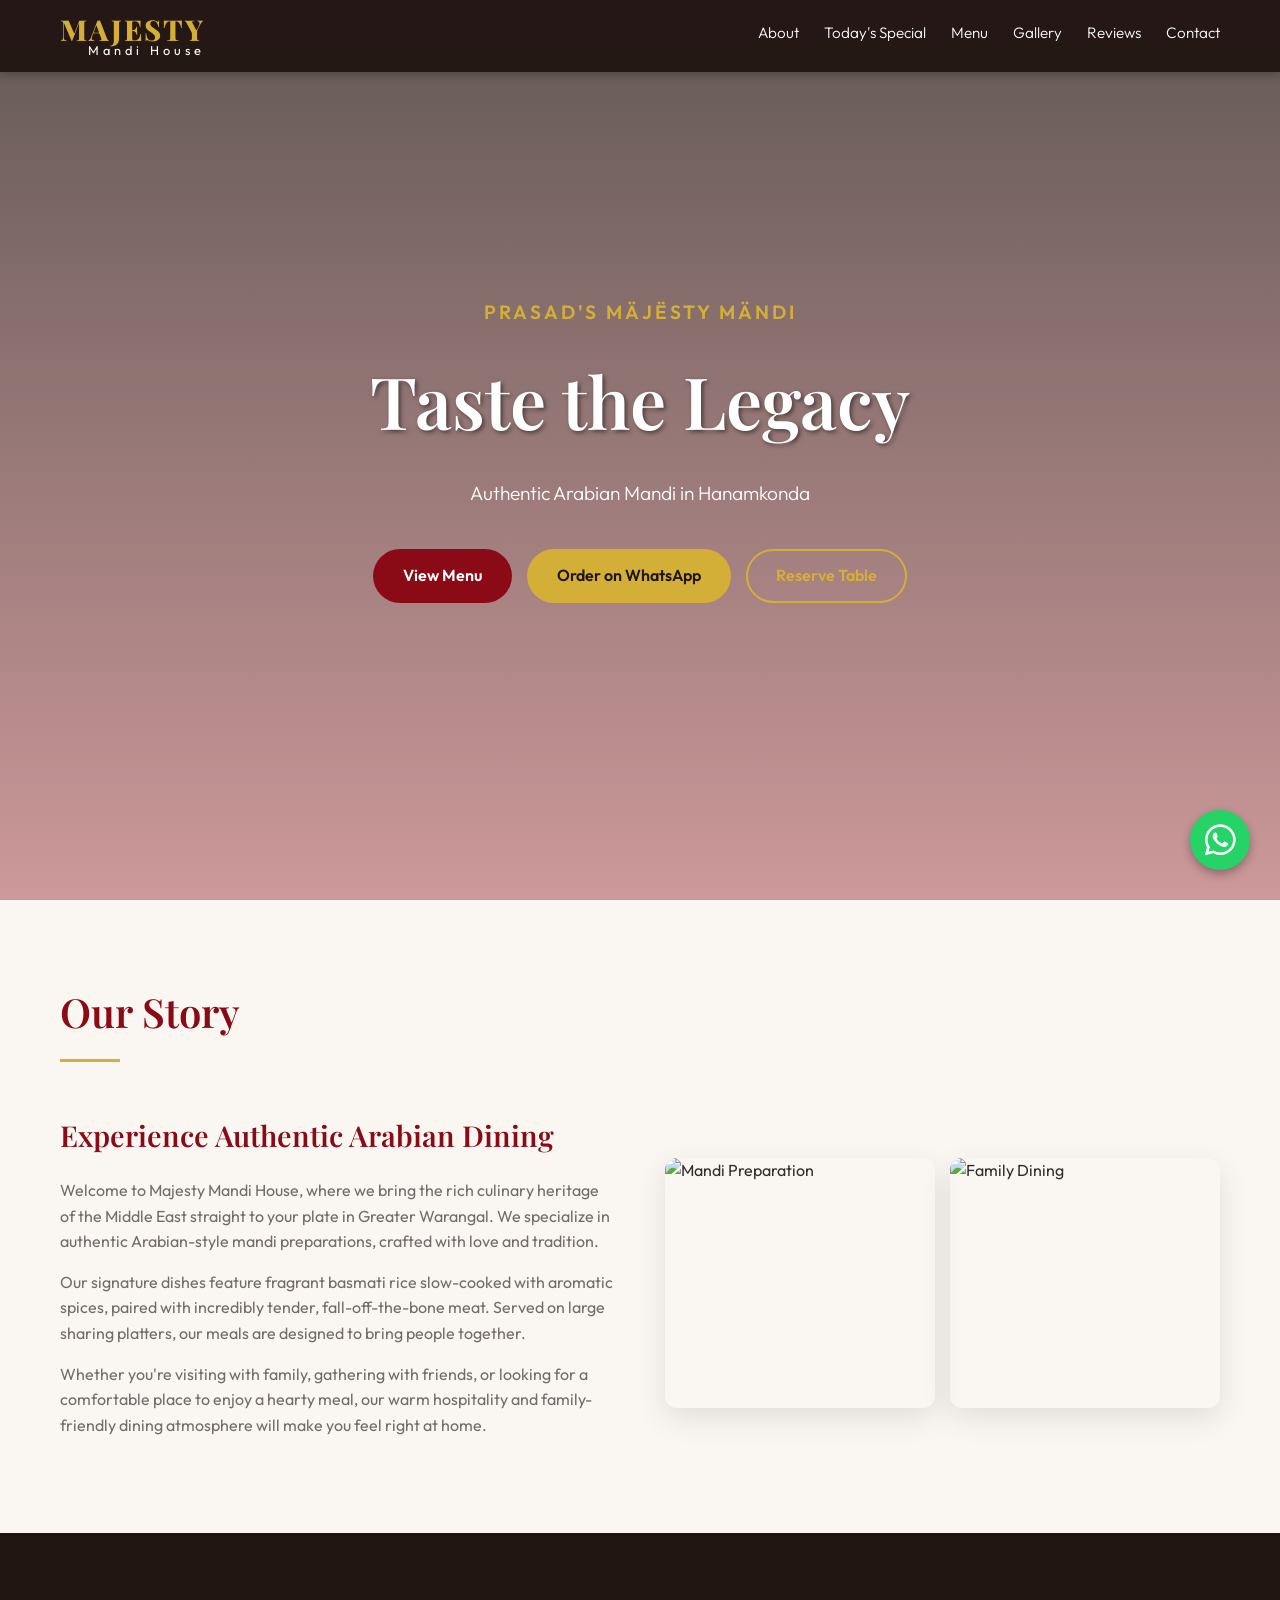
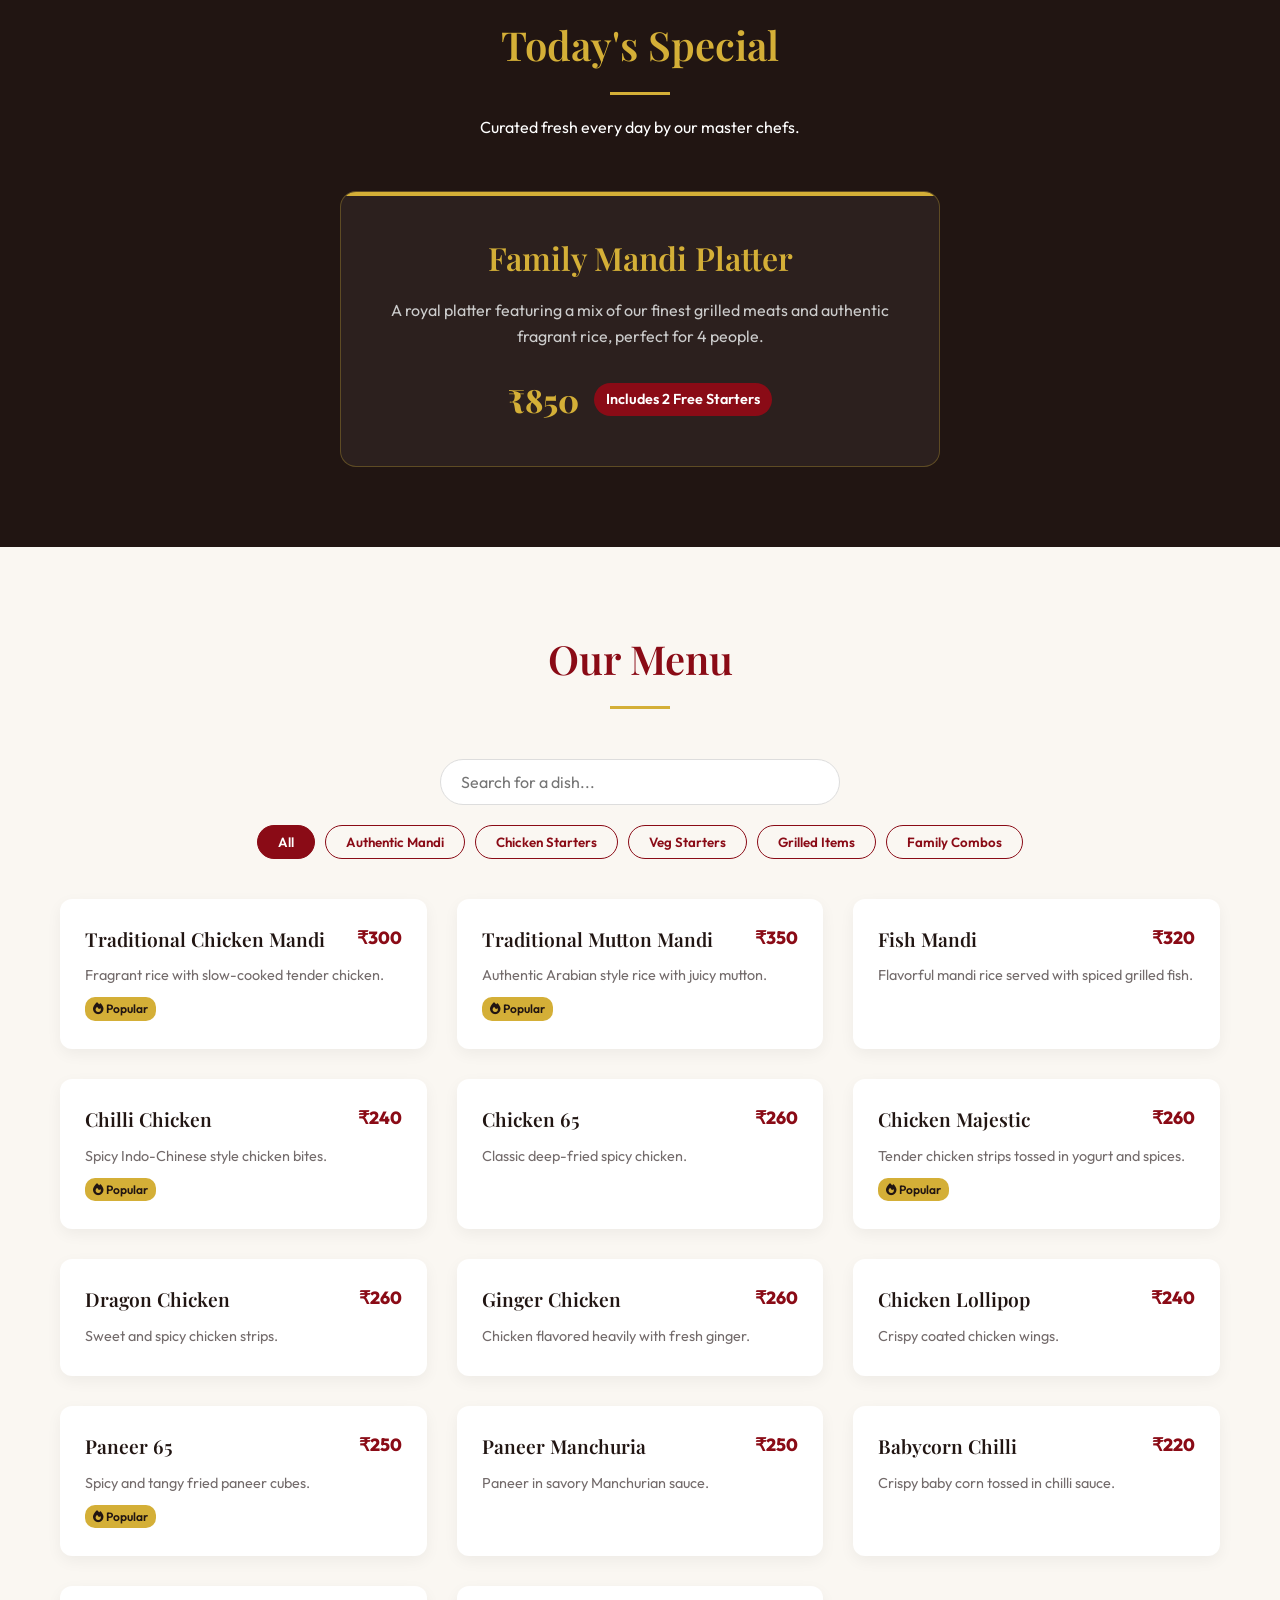
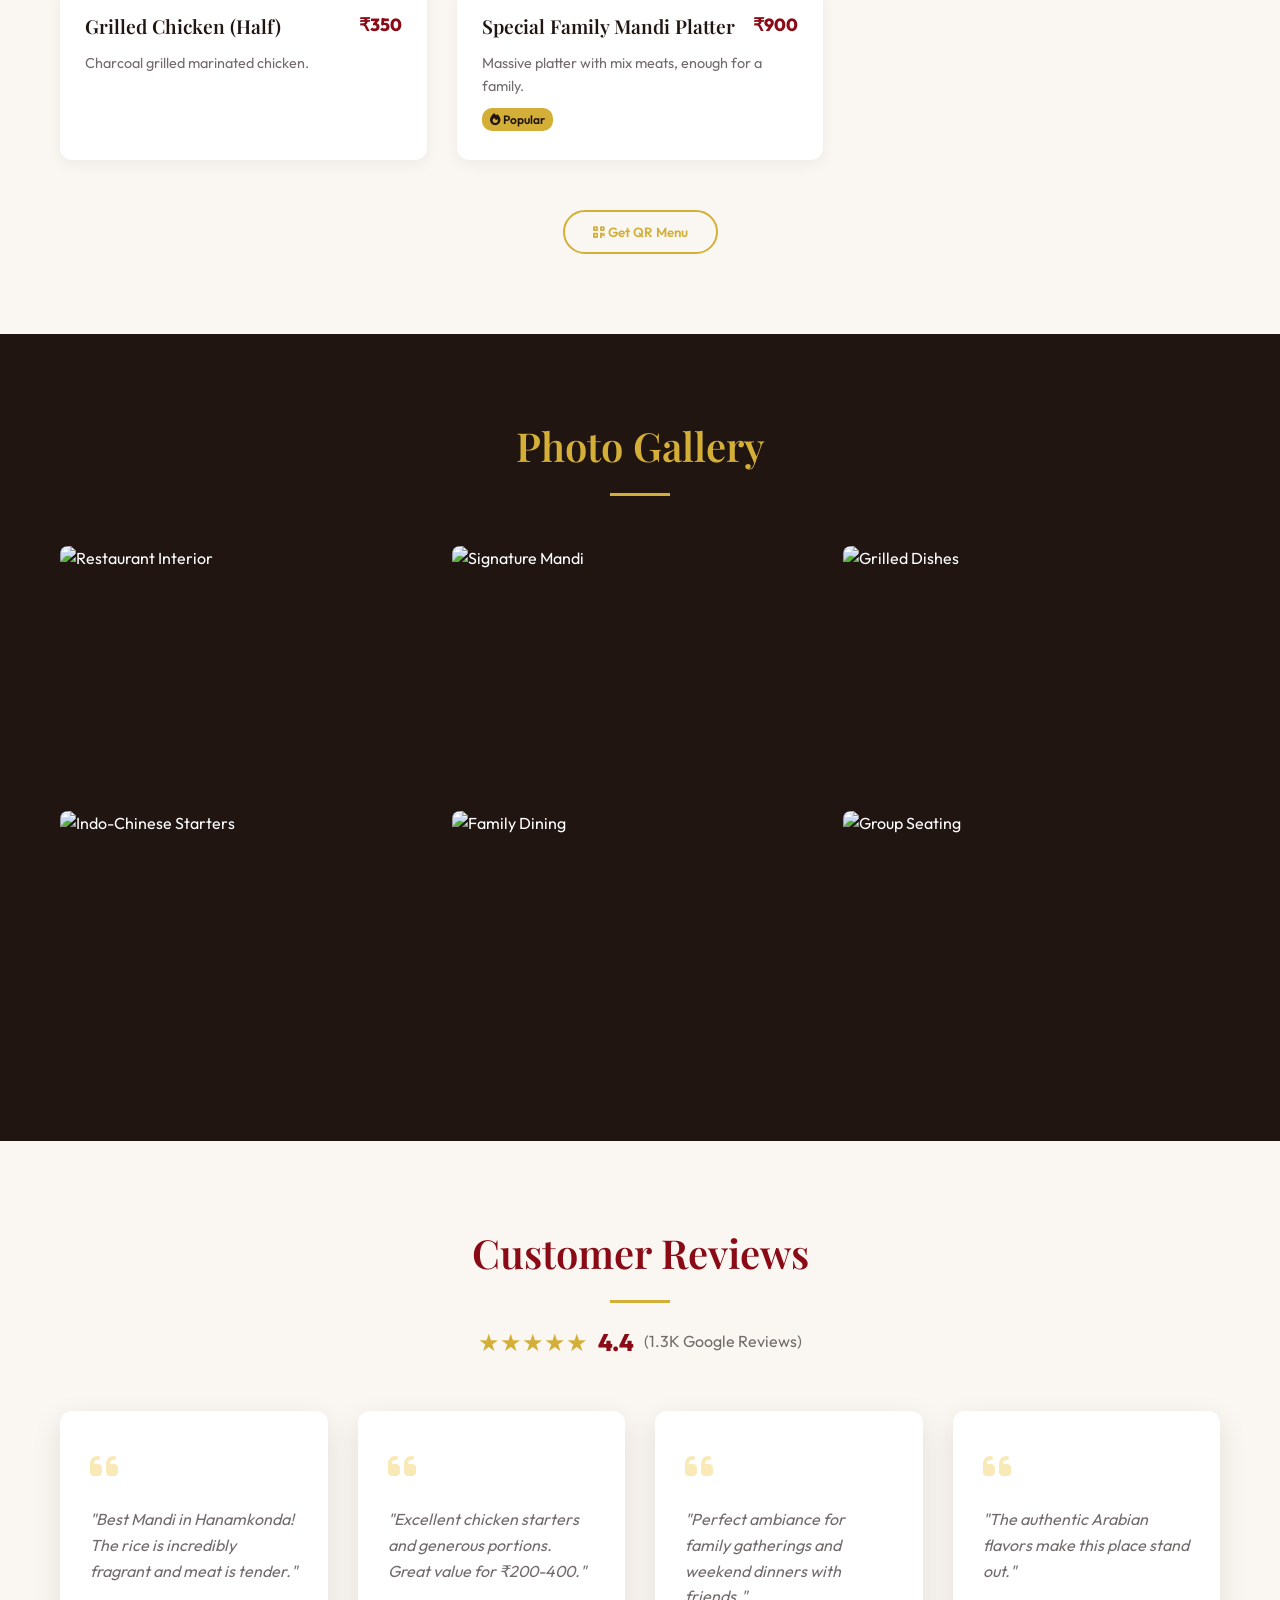
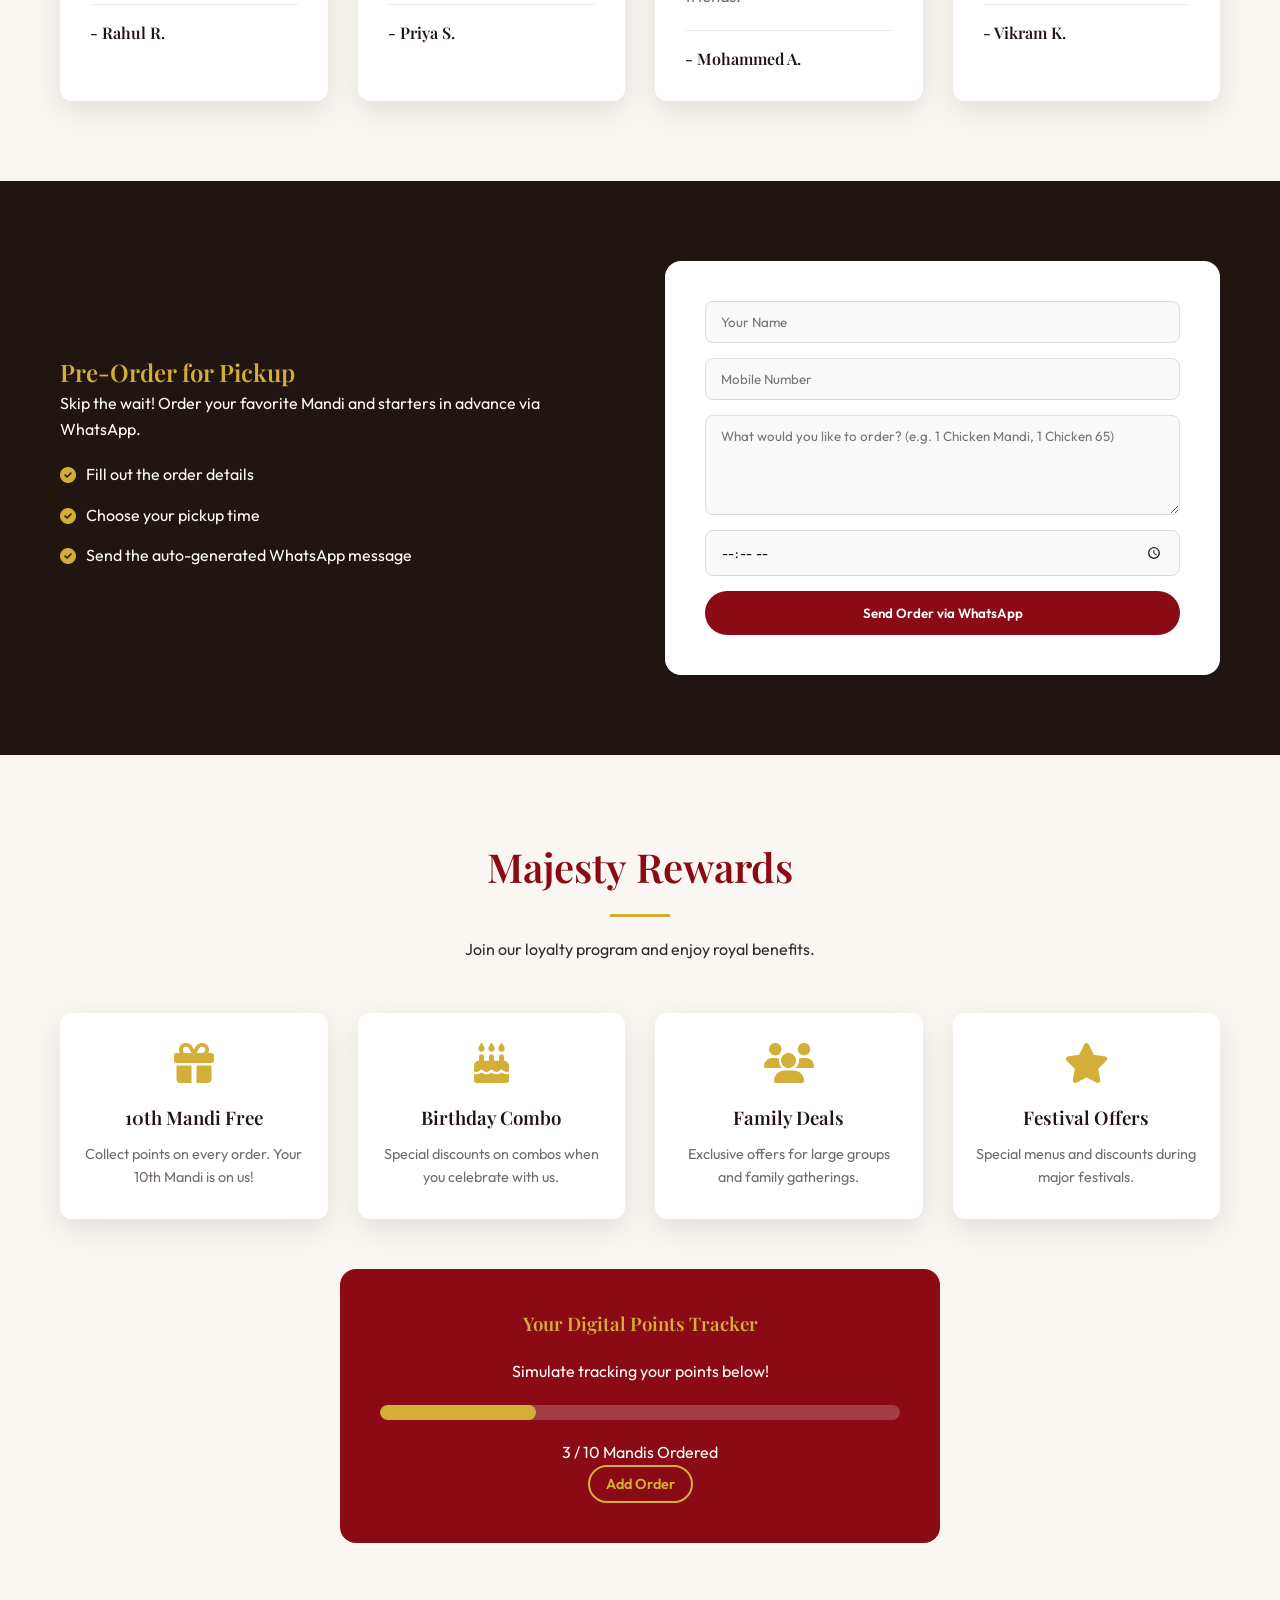
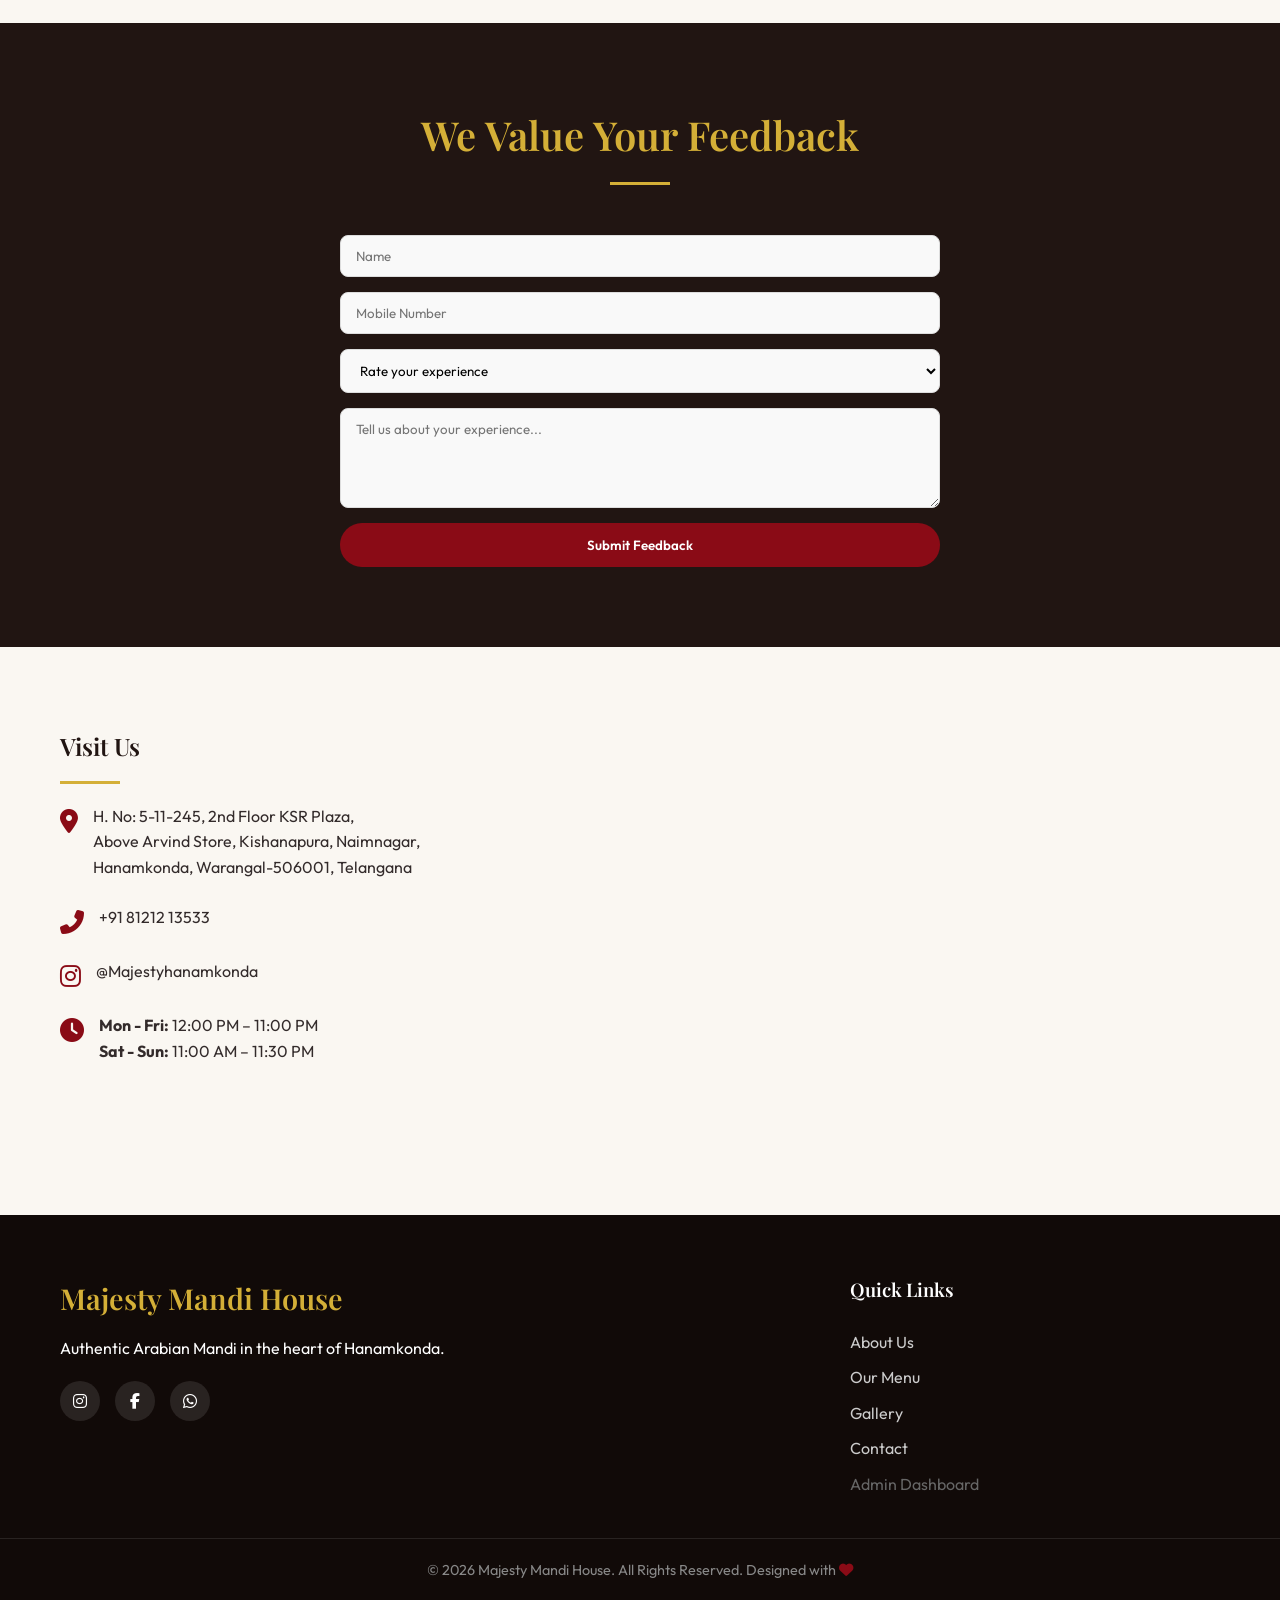
==== index.html @ 89bfebb9 "Initial commit: Majesty Mandi House website" ====
<!DOCTYPE html>
<html lang="en">
<head>
    <meta charset="UTF-8">
    <meta name="viewport" content="width=device-width, initial-scale=1.0">
    <title>Majesty Mandi House | Authentic Arabian Mandi in Hanamkonda</title>
    <meta name="description" content="Experience the legacy of authentic Arabian Mandi at Majesty Mandi House in Hanamkonda. Enjoy our fragrant rice, tender meats, and family-friendly dining.">
    <link href="https://fonts.googleapis.com/css2?family=Outfit:wght@300;400;600;800&family=Playfair+Display:ital,wght@0,600;1,600&display=swap" rel="stylesheet">
    <link rel="stylesheet" href="https://cdnjs.cloudflare.com/ajax/libs/font-awesome/6.4.0/css/all.min.css">
    <link rel="stylesheet" href="style.css">
</head>
<body>

    <!-- Navigation -->
    <nav class="navbar">
        <div class="nav-container">
            <a href="#" class="logo">
                <span class="logo-majesty">Majesty</span>
                <span class="logo-mandi">Mandi House</span>
            </a>
            <div class="nav-links">
                <a href="#about">About</a>
                <a href="#special">Today's Special</a>
                <a href="#menu">Menu</a>
                <a href="#gallery">Gallery</a>
                <a href="#reviews">Reviews</a>
                <a href="#contact">Contact</a>
            </div>
            <div class="hamburger">
                <i class="fas fa-bars"></i>
            </div>
        </div>
    </nav>

    <!-- Hero Section -->
    <header class="hero" id="home">
        <div class="hero-overlay"></div>
        <div class="hero-content">
            <h2 class="sub-heading">Prasad's Mäjësty Mändi</h2>
            <h1 class="main-heading">Taste the Legacy</h1>
            <p class="tagline">Authentic Arabian Mandi in Hanamkonda</p>
            <div class="hero-buttons">
                <a href="#menu" class="btn btn-primary">View Menu</a>
                <a href="https://wa.me/918121213533?text=Hello%20Majesty%20Mandi%20House,%20I%20would%20like%20to%20place%20an%20order." target="_blank" class="btn btn-secondary">Order on WhatsApp</a>
                <a href="https://wa.me/918121213533?text=Hello%20Majesty%20Mandi%20House,%20I%20would%20like%20to%20reserve%20a%20table." target="_blank" class="btn btn-outline">Reserve Table</a>
            </div>
        </div>
    </header>

    <!-- About Us Section -->
    <section class="about section" id="about">
        <div class="container">
            <div class="section-header">
                <h2>Our Story</h2>
                <div class="divider"></div>
            </div>
            <div class="about-grid">
                <div class="about-text">
                    <h3>Experience Authentic Arabian Dining</h3>
                    <p>Welcome to Majesty Mandi House, where we bring the rich culinary heritage of the Middle East straight to your plate in Greater Warangal. We specialize in authentic Arabian-style mandi preparations, crafted with love and tradition.</p>
                    <p>Our signature dishes feature fragrant basmati rice slow-cooked with aromatic spices, paired with incredibly tender, fall-off-the-bone meat. Served on large sharing platters, our meals are designed to bring people together.</p>
                    <p>Whether you're visiting with family, gathering with friends, or looking for a comfortable place to enjoy a hearty meal, our warm hospitality and family-friendly dining atmosphere will make you feel right at home.</p>
                </div>
                <div class="about-image-grid">
                    <div class="img-box"><img src="https://images.unsplash.com/photo-1565557623262-b51c2513a641?ixlib=rb-4.0.3&auto=format&fit=crop&w=600&q=80" alt="Mandi Preparation"></div>
                    <div class="img-box"><img src="https://images.unsplash.com/photo-1529042410759-befb1204b468?ixlib=rb-4.0.3&auto=format&fit=crop&w=600&q=80" alt="Family Dining"></div>
                </div>
            </div>
        </div>
    </section>

    <!-- Today's Special Section -->
    <section class="special section dark-bg" id="special">
        <div class="container">
            <div class="section-header text-center">
                <h2>Today's Special</h2>
                <div class="divider center"></div>
                <p>Curated fresh every day by our master chefs.</p>
            </div>
            <div class="special-card" id="special-container">
                <!-- Dynamically loaded from local storage -->
                <div class="special-content">
                    <h3 id="special-name">Loading...</h3>
                    <p class="special-desc" id="special-desc">Fetching today's exclusive offer...</p>
                    <div class="special-price-wrap">
                        <span class="special-price" id="special-price">--</span>
                        <span class="special-offer" id="special-offer">--</span>
                    </div>
                </div>
            </div>
        </div>
    </section>

    <!-- Full Menu Section -->
    <section class="menu section" id="menu">
        <div class="container">
            <div class="section-header text-center">
                <h2>Our Menu</h2>
                <div class="divider center"></div>
            </div>
            
            <div class="menu-controls">
                <input type="text" id="menu-search" placeholder="Search for a dish...">
                <div class="menu-categories">
                    <button class="cat-btn active" data-filter="all">All</button>
                    <button class="cat-btn" data-filter="mandi">Authentic Mandi</button>
                    <button class="cat-btn" data-filter="chicken-start">Chicken Starters</button>
                    <button class="cat-btn" data-filter="veg-start">Veg Starters</button>
                    <button class="cat-btn" data-filter="grilled">Grilled Items</button>
                    <button class="cat-btn" data-filter="combos">Family Combos</button>
                </div>
            </div>

            <div class="menu-grid" id="menu-grid">
                <!-- Menu items injected via JS -->
            </div>
            
            <div class="print-menu-wrap">
                <button id="show-qr-btn" class="btn btn-outline"><i class="fas fa-qrcode"></i> Get QR Menu</button>
            </div>
        </div>
    </section>

    <!-- Photo Gallery -->
    <section class="gallery section dark-bg" id="gallery">
        <div class="container">
            <div class="section-header text-center">
                <h2>Photo Gallery</h2>
                <div class="divider center"></div>
            </div>
            <div class="gallery-grid">
                <img src="https://images.unsplash.com/photo-1517248135467-4c7edcad34c4?ixlib=rb-4.0.3&auto=format&fit=crop&w=800&q=80" alt="Restaurant Interior" class="gallery-img">
                <img src="https://images.unsplash.com/photo-1628840042765-356cda07504e?ixlib=rb-4.0.3&auto=format&fit=crop&w=800&q=80" alt="Signature Mandi" class="gallery-img">
                <img src="https://images.unsplash.com/photo-1555939594-58d7cb561ad1?ixlib=rb-4.0.3&auto=format&fit=crop&w=800&q=80" alt="Grilled Dishes" class="gallery-img">
                <img src="https://images.unsplash.com/photo-1606491956689-2ea866880c84?ixlib=rb-4.0.3&auto=format&fit=crop&w=800&q=80" alt="Indo-Chinese Starters" class="gallery-img">
                <img src="https://images.unsplash.com/photo-1544148103-0773bf10d330?ixlib=rb-4.0.3&auto=format&fit=crop&w=800&q=80" alt="Family Dining" class="gallery-img">
                <img src="https://images.unsplash.com/photo-1564834724105-918b73d1b9e0?ixlib=rb-4.0.3&auto=format&fit=crop&w=800&q=80" alt="Group Seating" class="gallery-img">
            </div>
        </div>
    </section>

    <!-- Lightbox -->
    <div class="lightbox" id="lightbox">
        <span class="lightbox-close">&times;</span>
        <img class="lightbox-content" id="lightbox-img">
    </div>

    <!-- Customer Reviews -->
    <section class="reviews section" id="reviews">
        <div class="container">
            <div class="section-header text-center">
                <h2>Customer Reviews</h2>
                <div class="divider center"></div>
                <div class="rating-badge">
                    <span class="stars">★★★★★</span>
                    <span class="score">4.4</span>
                    <span class="count">(1.3K Google Reviews)</span>
                </div>
            </div>
            <div class="reviews-container">
                <div class="review-card">
                    <div class="quote-icon"><i class="fas fa-quote-left"></i></div>
                    <p>"Best Mandi in Hanamkonda! The rice is incredibly fragrant and meat is tender."</p>
                    <h4>- Rahul R.</h4>
                </div>
                <div class="review-card">
                    <div class="quote-icon"><i class="fas fa-quote-left"></i></div>
                    <p>"Excellent chicken starters and generous portions. Great value for ₹200-400."</p>
                    <h4>- Priya S.</h4>
                </div>
                <div class="review-card">
                    <div class="quote-icon"><i class="fas fa-quote-left"></i></div>
                    <p>"Perfect ambiance for family gatherings and weekend dinners with friends."</p>
                    <h4>- Mohammed A.</h4>
                </div>
                <div class="review-card">
                    <div class="quote-icon"><i class="fas fa-quote-left"></i></div>
                    <p>"The authentic Arabian flavors make this place stand out."</p>
                    <h4>- Vikram K.</h4>
                </div>
            </div>
        </div>
    </section>

    <!-- Pre-Order Section -->
    <section class="preorder section dark-bg" id="preorder">
        <div class="container">
            <div class="preorder-wrapper">
                <div class="preorder-info">
                    <h2>Pre-Order for Pickup</h2>
                    <p>Skip the wait! Order your favorite Mandi and starters in advance via WhatsApp.</p>
                    <ul class="preorder-steps">
                        <li><i class="fas fa-check-circle"></i> Fill out the order details</li>
                        <li><i class="fas fa-check-circle"></i> Choose your pickup time</li>
                        <li><i class="fas fa-check-circle"></i> Send the auto-generated WhatsApp message</li>
                    </ul>
                </div>
                <div class="preorder-form-container">
                    <form id="preorder-form">
                        <input type="text" id="order-name" placeholder="Your Name" required>
                        <input type="tel" id="order-phone" placeholder="Mobile Number" required>
                        <textarea id="order-details" placeholder="What would you like to order? (e.g. 1 Chicken Mandi, 1 Chicken 65)" required></textarea>
                        <input type="time" id="order-time" required>
                        <button type="submit" class="btn btn-primary w-100">Send Order via WhatsApp</button>
                    </form>
                </div>
            </div>
        </div>
    </section>

    <!-- Loyalty Program -->
    <section class="loyalty section" id="loyalty">
        <div class="container text-center">
            <div class="section-header text-center">
                <h2>Majesty Rewards</h2>
                <div class="divider center"></div>
                <p>Join our loyalty program and enjoy royal benefits.</p>
            </div>
            <div class="loyalty-grid">
                <div class="loyalty-card">
                    <i class="fas fa-gift"></i>
                    <h3>10th Mandi Free</h3>
                    <p>Collect points on every order. Your 10th Mandi is on us!</p>
                </div>
                <div class="loyalty-card">
                    <i class="fas fa-birthday-cake"></i>
                    <h3>Birthday Combo</h3>
                    <p>Special discounts on combos when you celebrate with us.</p>
                </div>
                <div class="loyalty-card">
                    <i class="fas fa-users"></i>
                    <h3>Family Deals</h3>
                    <p>Exclusive offers for large groups and family gatherings.</p>
                </div>
                <div class="loyalty-card">
                    <i class="fas fa-star"></i>
                    <h3>Festival Offers</h3>
                    <p>Special menus and discounts during major festivals.</p>
                </div>
            </div>
            
            <div class="digital-tracker">
                <h3>Your Digital Points Tracker</h3>
                <div class="tracker-ui">
                    <p>Simulate tracking your points below!</p>
                    <div class="tracker-bar-bg">
                        <div class="tracker-bar-fill" id="tracker-fill" style="width: 30%;"></div>
                    </div>
                    <p><span id="points-count">3</span> / 10 Mandis Ordered</p>
                    <button class="btn btn-outline btn-sm" id="simulate-order">Add Order</button>
                </div>
            </div>
        </div>
    </section>

    <!-- Feedback Form -->
    <section class="feedback section dark-bg" id="feedback">
        <div class="container text-center">
            <div class="section-header text-center">
                <h2>We Value Your Feedback</h2>
                <div class="divider center"></div>
            </div>
            <form id="feedback-form" class="feedback-form">
                <input type="text" id="feed-name" placeholder="Name" required>
                <input type="tel" id="feed-phone" placeholder="Mobile Number" required>
                <select id="feed-rating" required>
                    <option value="" disabled selected>Rate your experience</option>
                    <option value="5">5 Stars - Excellent</option>
                    <option value="4">4 Stars - Very Good</option>
                    <option value="3">3 Stars - Average</option>
                    <option value="2">2 Stars - Poor</option>
                    <option value="1">1 Star - Terrible</option>
                </select>
                <textarea id="feed-message" placeholder="Tell us about your experience..." required></textarea>
                <button type="submit" class="btn btn-primary">Submit Feedback</button>
                <p id="feedback-success" class="success-msg" style="display:none; color: #4ade80; margin-top:10px;">Thank you for your feedback!</p>
            </form>
        </div>
    </section>

    <!-- Contact & Maps -->
    <section class="contact section" id="contact">
        <div class="container">
            <div class="contact-grid">
                <div class="contact-info">
                    <h2>Visit Us</h2>
                    <div class="divider"></div>
                    <div class="info-item">
                        <i class="fas fa-map-marker-alt"></i>
                        <p>H. No: 5-11-245, 2nd Floor KSR Plaza,<br>Above Arvind Store, Kishanapura, Naimnagar,<br>Hanamkonda, Warangal-506001, Telangana</p>
                    </div>
                    <div class="info-item">
                        <i class="fas fa-phone-alt"></i>
                        <p>+91 81212 13533</p>
                    </div>
                    <div class="info-item">
                        <i class="fab fa-instagram"></i>
                        <p>@Majestyhanamkonda</p>
                    </div>
                    <div class="info-item">
                        <i class="fas fa-clock"></i>
                        <div>
                            <p><strong>Mon - Fri:</strong> 12:00 PM – 11:00 PM</p>
                            <p><strong>Sat - Sun:</strong> 11:00 AM – 11:30 PM</p>
                        </div>
                    </div>
                </div>
                <div class="map-container">
                    <iframe src="https://www.google.com/maps/embed?pb=!1m18!1m12!1m3!1d3795.335384666504!2d79.5543169752538!3d18.009405682987114!2m3!1f0!2f0!3f0!3m2!1i1024!2i768!4f13.1!3m3!1m2!1s0x3a334f59424afc47%3A0xeab50d3221c56b7!2sKSR%20Plaza!5e0!3m2!1sen!2sin!4v1717600000000!5m2!1sen!2sin" width="100%" height="400" style="border:0; border-radius: 12px;" allowfullscreen="" loading="lazy" referrerpolicy="no-referrer-when-downgrade"></iframe>
                </div>
            </div>
        </div>
    </section>

    <!-- Footer -->
    <footer class="footer">
        <div class="container footer-grid">
            <div class="footer-brand">
                <h3>Majesty Mandi House</h3>
                <p>Authentic Arabian Mandi in the heart of Hanamkonda.</p>
                <div class="social-icons">
                    <a href="#"><i class="fab fa-instagram"></i></a>
                    <a href="#"><i class="fab fa-facebook-f"></i></a>
                    <a href="https://wa.me/918121213533"><i class="fab fa-whatsapp"></i></a>
                </div>
            </div>
            <div class="footer-links">
                <h3>Quick Links</h3>
                <a href="#about">About Us</a>
                <a href="#menu">Our Menu</a>
                <a href="#gallery">Gallery</a>
                <a href="#contact">Contact</a>
                <a href="admin.html" style="color: #666;">Admin Dashboard</a>
            </div>
        </div>
        <div class="footer-bottom">
            <p>&copy; 2026 Majesty Mandi House. All Rights Reserved. Designed with <i class="fas fa-heart" style="color:var(--primary-color)"></i></p>
        </div>
    </footer>

    <!-- Lead Collection Popup -->
    <div class="popup-overlay" id="lead-popup">
        <div class="popup-content">
            <span class="popup-close" id="close-popup">&times;</span>
            <div class="popup-header">
                <h3>Majesty Exclusives</h3>
                <p>Get Exclusive Family Discounts and Weekend Mandi Offers directly to your WhatsApp!</p>
            </div>
            <form id="lead-form">
                <input type="text" id="lead-name" placeholder="Your Name" required>
                <input type="tel" id="lead-phone" placeholder="Mobile Number" required>
                <button type="submit" class="btn btn-primary w-100">Unlock Offers</button>
            </form>
            <p id="lead-success" style="display:none; color: #4ade80; margin-top:10px;">You are on the list! Keep an eye on your WhatsApp.</p>
        </div>
    </div>

    <!-- QR Modal -->
    <div class="popup-overlay" id="qr-modal">
        <div class="popup-content text-center">
            <span class="popup-close" id="close-qr">&times;</span>
            <h3>Scan for Menu</h3>
            <div id="qr-code-img" class="qr-placeholder">
                <!-- Using a placeholder API for QR -->
                <img src="https://api.qrserver.com/v1/create-qr-code/?size=200x200&data=https://majestymandihouse.com/menu" alt="Menu QR Code">
            </div>
            <div class="hero-buttons" style="margin-top: 20px;">
                <button class="btn btn-primary" onclick="window.print()">Print QR</button>
                <a href="https://api.qrserver.com/v1/create-qr-code/?size=500x500&data=https://majestymandihouse.com/menu" download="Majesty_Menu_QR" target="_blank" class="btn btn-outline">Download</a>
            </div>
        </div>
    </div>

    <!-- Floating WhatsApp -->
    <a href="https://wa.me/918121213533?text=Hello%20Majesty%20Mandi%20House,%20I%20would%20like%20to%20place%20an%20order%20or%20reserve%20a%20table." class="floating-wa" target="_blank">
        <i class="fab fa-whatsapp"></i>
    </a>

    <script src="script.js"></script>
</body>
</html>
---- style.css ----
/* 
   Majesty Mandi House - Premium Theme
   Colors: Deep Red, Gold, White, Dark Brown
*/

:root {
    --primary-color: #8a0b16; /* Deep Red */
    --primary-dark: #63060e;
    --secondary-color: #d4af37; /* Gold */
    --secondary-light: #f3d470;
    --dark-bg: #211512; /* Dark Brown */
    --light-bg: #faf7f2;
    --white: #ffffff;
    --text-main: #332b2b;
    --text-light: #736b6b;
    --font-heading: 'Playfair Display', serif;
    --font-body: 'Outfit', sans-serif;
    --transition: all 0.3s ease;
    --shadow: 0 10px 30px rgba(0,0,0,0.1);
}

* {
    margin: 0;
    padding: 0;
    box-sizing: border-box;
}

html {
    scroll-behavior: smooth;
}

body {
    font-family: var(--font-body);
    color: var(--text-main);
    background-color: var(--light-bg);
    line-height: 1.6;
    overflow-x: hidden;
}

/* Typography */
h1, h2, h3, h4 {
    font-family: var(--font-heading);
    color: var(--dark-bg);
    font-weight: 600;
}

a {
    text-decoration: none;
    color: inherit;
}

ul {
    list-style: none;
}

.container {
    max-width: 1200px;
    margin: 0 auto;
    padding: 0 20px;
}

.section {
    padding: 80px 0;
}

.section-header {
    margin-bottom: 50px;
}

.section-header h2 {
    font-size: 2.5rem;
    color: var(--primary-color);
}

.text-center {
    text-align: center;
}

.dark-bg {
    background-color: var(--dark-bg);
    color: var(--white);
}

.dark-bg h2, .dark-bg h3 {
    color: var(--secondary-color);
}

/* Divider */
.divider {
    height: 3px;
    width: 60px;
    background-color: var(--secondary-color);
    margin: 15px 0 20px;
}

.divider.center {
    margin: 15px auto 20px;
}

/* Buttons */
.btn {
    display: inline-block;
    padding: 12px 28px;
    border-radius: 30px;
    font-weight: 600;
    font-family: var(--font-body);
    cursor: pointer;
    transition: var(--transition);
    text-align: center;
    border: 2px solid transparent;
}

.btn-primary {
    background-color: var(--primary-color);
    color: var(--white);
}

.btn-primary:hover {
    background-color: var(--primary-dark);
    transform: translateY(-2px);
    box-shadow: 0 5px 15px rgba(138, 11, 22, 0.3);
}

.btn-secondary {
    background-color: var(--secondary-color);
    color: var(--dark-bg);
}

.btn-secondary:hover {
    background-color: var(--secondary-light);
    transform: translateY(-2px);
    box-shadow: 0 5px 15px rgba(212, 175, 55, 0.3);
}

.btn-outline {
    border-color: var(--secondary-color);
    color: var(--secondary-color);
    background: transparent;
}

.btn-outline:hover {
    background-color: var(--secondary-color);
    color: var(--dark-bg);
}

.w-100 {
    width: 100%;
}

.btn-sm {
    padding: 8px 16px;
    font-size: 0.9rem;
}

/* Navigation */
.navbar {
    position: fixed;
    top: 0;
    left: 0;
    width: 100%;
    background-color: rgba(33, 21, 18, 0.95);
    backdrop-filter: blur(10px);
    z-index: 1000;
    padding: 15px 0;
    box-shadow: 0 2px 10px rgba(0,0,0,0.3);
    transition: var(--transition);
}

.nav-container {
    max-width: 1200px;
    margin: 0 auto;
    padding: 0 20px;
    display: flex;
    justify-content: space-between;
    align-items: center;
}

.logo {
    display: flex;
    flex-direction: column;
    line-height: 1;
}

.logo-majesty {
    font-family: var(--font-heading);
    color: var(--secondary-color);
    font-size: 1.8rem;
    font-weight: 800;
    text-transform: uppercase;
    letter-spacing: 2px;
}

.logo-mandi {
    font-size: 0.8rem;
    color: var(--white);
    letter-spacing: 4px;
    text-align: right;
}

.nav-links {
    display: flex;
    gap: 25px;
}

.nav-links a {
    color: var(--white);
    font-weight: 300;
    font-size: 0.95rem;
    position: relative;
    padding-bottom: 5px;
}

.nav-links a::after {
    content: '';
    position: absolute;
    bottom: 0;
    left: 0;
    width: 0;
    height: 2px;
    background-color: var(--secondary-color);
    transition: var(--transition);
}

.nav-links a:hover::after {
    width: 100%;
}

.hamburger {
    display: none;
    color: var(--white);
    font-size: 1.5rem;
    cursor: pointer;
}

/* Hero Section */
.hero {
    height: 100vh;
    background: url('https://images.unsplash.com/photo-1541832676-9b763b0239ab?ixlib=rb-4.0.3&auto=format&fit=crop&w=1920&q=80') center/cover no-repeat;
    position: relative;
    display: flex;
    align-items: center;
    justify-content: center;
    text-align: center;
}

.hero-overlay {
    position: absolute;
    top: 0;
    left: 0;
    width: 100%;
    height: 100%;
    background: linear-gradient(to bottom, rgba(33, 21, 18, 0.7), rgba(138, 11, 22, 0.4));
}

.hero-content {
    position: relative;
    z-index: 1;
    color: var(--white);
    max-width: 800px;
    padding: 0 20px;
}

.sub-heading {
    font-family: var(--font-body);
    color: var(--secondary-color);
    font-size: 1.2rem;
    letter-spacing: 3px;
    text-transform: uppercase;
    margin-bottom: 15px;
    animation: fadeInDown 1s ease;
}

.main-heading {
    font-size: 4.5rem;
    color: var(--white);
    margin-bottom: 20px;
    text-shadow: 2px 2px 4px rgba(0,0,0,0.5);
    animation: fadeInUp 1s ease 0.3s backwards;
}

.tagline {
    font-size: 1.2rem;
    margin-bottom: 40px;
    font-weight: 300;
    animation: fadeInUp 1s ease 0.6s backwards;
}

.hero-buttons {
    display: flex;
    gap: 15px;
    justify-content: center;
    flex-wrap: wrap;
    animation: fadeInUp 1s ease 0.9s backwards;
}

/* About Section */
.about-grid {
    display: grid;
    grid-template-columns: 1fr 1fr;
    gap: 50px;
    align-items: center;
}

.about-text h3 {
    font-size: 1.8rem;
    margin-bottom: 20px;
    color: var(--primary-color);
}

.about-text p {
    margin-bottom: 15px;
    color: var(--text-light);
}

.about-image-grid {
    display: grid;
    grid-template-columns: 1fr 1fr;
    gap: 15px;
}

.about-image-grid .img-box {
    border-radius: 12px;
    overflow: hidden;
    height: 250px;
    box-shadow: var(--shadow);
}

.about-image-grid img {
    width: 100%;
    height: 100%;
    object-fit: cover;
    transition: transform 0.5s ease;
}

.about-image-grid .img-box:hover img {
    transform: scale(1.05);
}

/* Today's Special */
.special-card {
    background-color: rgba(255,255,255,0.05);
    border: 1px solid rgba(212, 175, 55, 0.3);
    border-radius: 16px;
    padding: 40px;
    max-width: 600px;
    margin: 0 auto;
    text-align: center;
    position: relative;
    overflow: hidden;
}

.special-card::before {
    content: '';
    position: absolute;
    top: 0;
    left: 0;
    width: 100%;
    height: 4px;
    background: var(--secondary-color);
}

.special-content h3 {
    font-size: 2rem;
    margin-bottom: 15px;
}

.special-desc {
    color: #ccc;
    margin-bottom: 25px;
}

.special-price-wrap {
    display: flex;
    align-items: center;
    justify-content: center;
    gap: 15px;
}

.special-price {
    font-size: 2rem;
    font-weight: 800;
    color: var(--secondary-color);
    font-family: var(--font-heading);
}

.special-offer {
    background-color: var(--primary-color);
    color: var(--white);
    padding: 5px 12px;
    border-radius: 20px;
    font-size: 0.9rem;
    font-weight: 600;
}

/* Menu Section */
.menu-controls {
    display: flex;
    flex-direction: column;
    align-items: center;
    margin-bottom: 40px;
    gap: 20px;
}

#menu-search {
    padding: 12px 20px;
    width: 100%;
    max-width: 400px;
    border: 1px solid #ddd;
    border-radius: 30px;
    font-family: var(--font-body);
    font-size: 1rem;
    outline: none;
    transition: var(--transition);
}

#menu-search:focus {
    border-color: var(--primary-color);
    box-shadow: 0 0 10px rgba(138, 11, 22, 0.1);
}

.menu-categories {
    display: flex;
    flex-wrap: wrap;
    justify-content: center;
    gap: 10px;
}

.cat-btn {
    padding: 8px 20px;
    background: transparent;
    border: 1px solid var(--primary-color);
    color: var(--primary-color);
    border-radius: 30px;
    cursor: pointer;
    transition: var(--transition);
    font-family: var(--font-body);
    font-weight: 600;
}

.cat-btn.active, .cat-btn:hover {
    background: var(--primary-color);
    color: var(--white);
}

.menu-grid {
    display: grid;
    grid-template-columns: repeat(auto-fill, minmax(300px, 1fr));
    gap: 30px;
}

.menu-item {
    background: var(--white);
    border-radius: 12px;
    padding: 25px;
    box-shadow: 0 5px 15px rgba(0,0,0,0.05);
    transition: var(--transition);
    border-bottom: 3px solid transparent;
}

.menu-item:hover {
    transform: translateY(-5px);
    box-shadow: 0 10px 25px rgba(0,0,0,0.1);
    border-bottom-color: var(--secondary-color);
}

.menu-item-header {
    display: flex;
    justify-content: space-between;
    align-items: flex-start;
    margin-bottom: 10px;
}

.menu-item-title {
    font-family: var(--font-heading);
    font-size: 1.2rem;
    color: var(--dark-bg);
}

.menu-item-price {
    font-weight: 800;
    color: var(--primary-color);
    font-size: 1.1rem;
}

.menu-item-desc {
    color: var(--text-light);
    font-size: 0.9rem;
}

.popular-badge {
    display: inline-block;
    background: var(--secondary-color);
    color: var(--dark-bg);
    font-size: 0.75rem;
    padding: 2px 8px;
    border-radius: 10px;
    margin-top: 10px;
    font-weight: 600;
}

.print-menu-wrap {
    text-align: center;
    margin-top: 50px;
}

/* Gallery Section */
.gallery-grid {
    display: grid;
    grid-template-columns: repeat(auto-fill, minmax(300px, 1fr));
    gap: 15px;
}

.gallery-img {
    width: 100%;
    height: 250px;
    object-fit: cover;
    border-radius: 8px;
    cursor: pointer;
    transition: var(--transition);
}

.gallery-img:hover {
    transform: scale(1.02);
    box-shadow: 0 10px 20px rgba(0,0,0,0.3);
}

/* Lightbox */
.lightbox {
    display: none;
    position: fixed;
    z-index: 2000;
    left: 0;
    top: 0;
    width: 100%;
    height: 100%;
    background-color: rgba(0,0,0,0.9);
    align-items: center;
    justify-content: center;
}

.lightbox-content {
    max-width: 90%;
    max-height: 90%;
    border-radius: 8px;
    box-shadow: 0 0 30px rgba(212, 175, 55, 0.2);
    animation: zoomIn 0.3s ease;
}

.lightbox-close {
    position: absolute;
    top: 30px;
    right: 40px;
    color: var(--white);
    font-size: 40px;
    font-weight: bold;
    cursor: pointer;
}

/* Reviews Section */
.rating-badge {
    display: flex;
    align-items: center;
    justify-content: center;
    gap: 10px;
    margin-bottom: 40px;
}

.rating-badge .stars {
    color: var(--secondary-color);
    font-size: 1.5rem;
}

.rating-badge .score {
    font-size: 1.5rem;
    font-weight: 800;
    color: var(--primary-color);
}

.rating-badge .count {
    color: var(--text-light);
}

.reviews-container {
    display: grid;
    grid-template-columns: repeat(auto-fit, minmax(250px, 1fr));
    gap: 30px;
}

.review-card {
    background: var(--white);
    padding: 30px;
    border-radius: 12px;
    box-shadow: var(--shadow);
    position: relative;
}

.quote-icon {
    color: var(--secondary-light);
    font-size: 2rem;
    margin-bottom: 15px;
    opacity: 0.5;
}

.review-card p {
    font-style: italic;
    margin-bottom: 20px;
    color: var(--text-light);
}

.review-card h4 {
    color: var(--dark-bg);
    border-top: 1px solid #eee;
    padding-top: 15px;
}

/* Pre-Order Section */
.preorder-wrapper {
    display: grid;
    grid-template-columns: 1fr 1fr;
    gap: 50px;
    align-items: center;
}

.preorder-info ul {
    margin-top: 20px;
}

.preorder-info li {
    margin-bottom: 15px;
    display: flex;
    align-items: center;
    gap: 10px;
}

.preorder-info i {
    color: var(--secondary-color);
}

.preorder-form-container {
    background: var(--white);
    padding: 40px;
    border-radius: 16px;
    box-shadow: var(--shadow);
}

.preorder-form-container form {
    display: flex;
    flex-direction: column;
    gap: 15px;
}

.preorder-form-container input,
.preorder-form-container textarea,
.preorder-form-container select,
.feedback-form input,
.feedback-form select,
.feedback-form textarea,
#lead-form input {
    width: 100%;
    padding: 12px 15px;
    border: 1px solid #ddd;
    border-radius: 8px;
    font-family: var(--font-body);
    background: #f9f9f9;
}

.preorder-form-container textarea,
.feedback-form textarea {
    height: 100px;
    resize: vertical;
}

/* Loyalty */
.loyalty-grid {
    display: grid;
    grid-template-columns: repeat(auto-fit, minmax(200px, 1fr));
    gap: 30px;
    margin-bottom: 50px;
}

.loyalty-card {
    background: var(--white);
    padding: 30px 20px;
    border-radius: 12px;
    box-shadow: var(--shadow);
    transition: var(--transition);
}

.loyalty-card:hover {
    transform: translateY(-5px);
}

.loyalty-card i {
    font-size: 2.5rem;
    color: var(--secondary-color);
    margin-bottom: 20px;
}

.loyalty-card h3 {
    margin-bottom: 10px;
}

.loyalty-card p {
    font-size: 0.9rem;
    color: var(--text-light);
}

.digital-tracker {
    background: var(--primary-color);
    color: var(--white);
    padding: 40px;
    border-radius: 16px;
    max-width: 600px;
    margin: 0 auto;
}

.digital-tracker h3 {
    color: var(--secondary-color);
    margin-bottom: 20px;
}

.tracker-bar-bg {
    background: rgba(255,255,255,0.2);
    height: 15px;
    border-radius: 10px;
    margin: 20px 0;
    overflow: hidden;
}

.tracker-bar-fill {
    height: 100%;
    background: var(--secondary-color);
    border-radius: 10px;
    transition: width 0.5s ease;
}

/* Feedback */
.feedback-form {
    max-width: 600px;
    margin: 0 auto;
    display: flex;
    flex-direction: column;
    gap: 15px;
}

/* Contact */
.contact-grid {
    display: grid;
    grid-template-columns: 1fr 1fr;
    gap: 50px;
}

.info-item {
    display: flex;
    align-items: flex-start;
    gap: 15px;
    margin-bottom: 25px;
}

.info-item i {
    color: var(--primary-color);
    font-size: 1.5rem;
    margin-top: 5px;
}

/* Footer */
.footer {
    background: #110a08;
    color: var(--white);
    padding: 60px 0 20px;
}

.footer-grid {
    display: grid;
    grid-template-columns: 2fr 1fr;
    gap: 50px;
    margin-bottom: 40px;
}

.footer-brand h3 {
    color: var(--secondary-color);
    font-size: 1.8rem;
    margin-bottom: 15px;
}

.social-icons {
    display: flex;
    gap: 15px;
    margin-top: 20px;
}

.social-icons a {
    display: inline-flex;
    align-items: center;
    justify-content: center;
    width: 40px;
    height: 40px;
    background: rgba(255,255,255,0.1);
    border-radius: 50%;
    transition: var(--transition);
}

.social-icons a:hover {
    background: var(--secondary-color);
    color: var(--dark-bg);
}

.footer-links {
    display: flex;
    flex-direction: column;
    gap: 10px;
}

.footer-links h3 {
    color: var(--white);
    margin-bottom: 15px;
}

.footer-links a {
    color: #ccc;
    transition: var(--transition);
}

.footer-links a:hover {
    color: var(--secondary-color);
}

.footer-bottom {
    text-align: center;
    padding-top: 20px;
    border-top: 1px solid rgba(255,255,255,0.1);
    color: #888;
    font-size: 0.9rem;
}

/* Popups */
.popup-overlay {
    display: none;
    position: fixed;
    top: 0;
    left: 0;
    width: 100%;
    height: 100%;
    background: rgba(0,0,0,0.8);
    z-index: 3000;
    align-items: center;
    justify-content: center;
}

.popup-content {
    background: var(--white);
    padding: 40px;
    border-radius: 16px;
    max-width: 400px;
    width: 90%;
    position: relative;
    box-shadow: 0 10px 40px rgba(0,0,0,0.3);
    animation: zoomIn 0.3s ease;
}

.popup-close {
    position: absolute;
    top: 15px;
    right: 20px;
    font-size: 1.5rem;
    cursor: pointer;
    color: #888;
}

.popup-header {
    text-align: center;
    margin-bottom: 25px;
}

.popup-header h3 {
    color: var(--primary-color);
}

#lead-form {
    display: flex;
    flex-direction: column;
    gap: 15px;
}

/* Floating WA */
.floating-wa {
    position: fixed;
    bottom: 30px;
    right: 30px;
    background-color: #25d366;
    color: white;
    width: 60px;
    height: 60px;
    border-radius: 50%;
    display: flex;
    align-items: center;
    justify-content: center;
    font-size: 35px;
    box-shadow: 0 4px 10px rgba(0,0,0,0.3);
    z-index: 1000;
    transition: var(--transition);
    animation: bounce 2s infinite;
}

.floating-wa:hover {
    transform: scale(1.1);
}

/* Animations */
@keyframes fadeInDown {
    from { opacity: 0; transform: translateY(-30px); }
    to { opacity: 1; transform: translateY(0); }
}

@keyframes fadeInUp {
    from { opacity: 0; transform: translateY(30px); }
    to { opacity: 1; transform: translateY(0); }
}

@keyframes zoomIn {
    from { opacity: 0; transform: scale(0.9); }
    to { opacity: 1; transform: scale(1); }
}

@keyframes bounce {
    0%, 20%, 50%, 80%, 100% { transform: translateY(0); }
    40% { transform: translateY(-10px); }
    60% { transform: translateY(-5px); }
}

/* Responsive */
@media (max-width: 992px) {
    .main-heading { font-size: 3.5rem; }
    .about-grid, .preorder-wrapper, .contact-grid { grid-template-columns: 1fr; }
    .about-image-grid { margin-top: 30px; }
}

@media (max-width: 768px) {
    .nav-links {
        display: none;
        position: absolute;
        top: 100%;
        left: 0;
        width: 100%;
        background: var(--dark-bg);
        flex-direction: column;
        padding: 20px;
        text-align: center;
    }
    
    .nav-links.active {
        display: flex;
    }
    
    .hamburger { display: block; }
    
    .main-heading { font-size: 2.8rem; }
    .footer-grid { grid-template-columns: 1fr; text-align: center; }
    .social-icons { justify-content: center; }
}
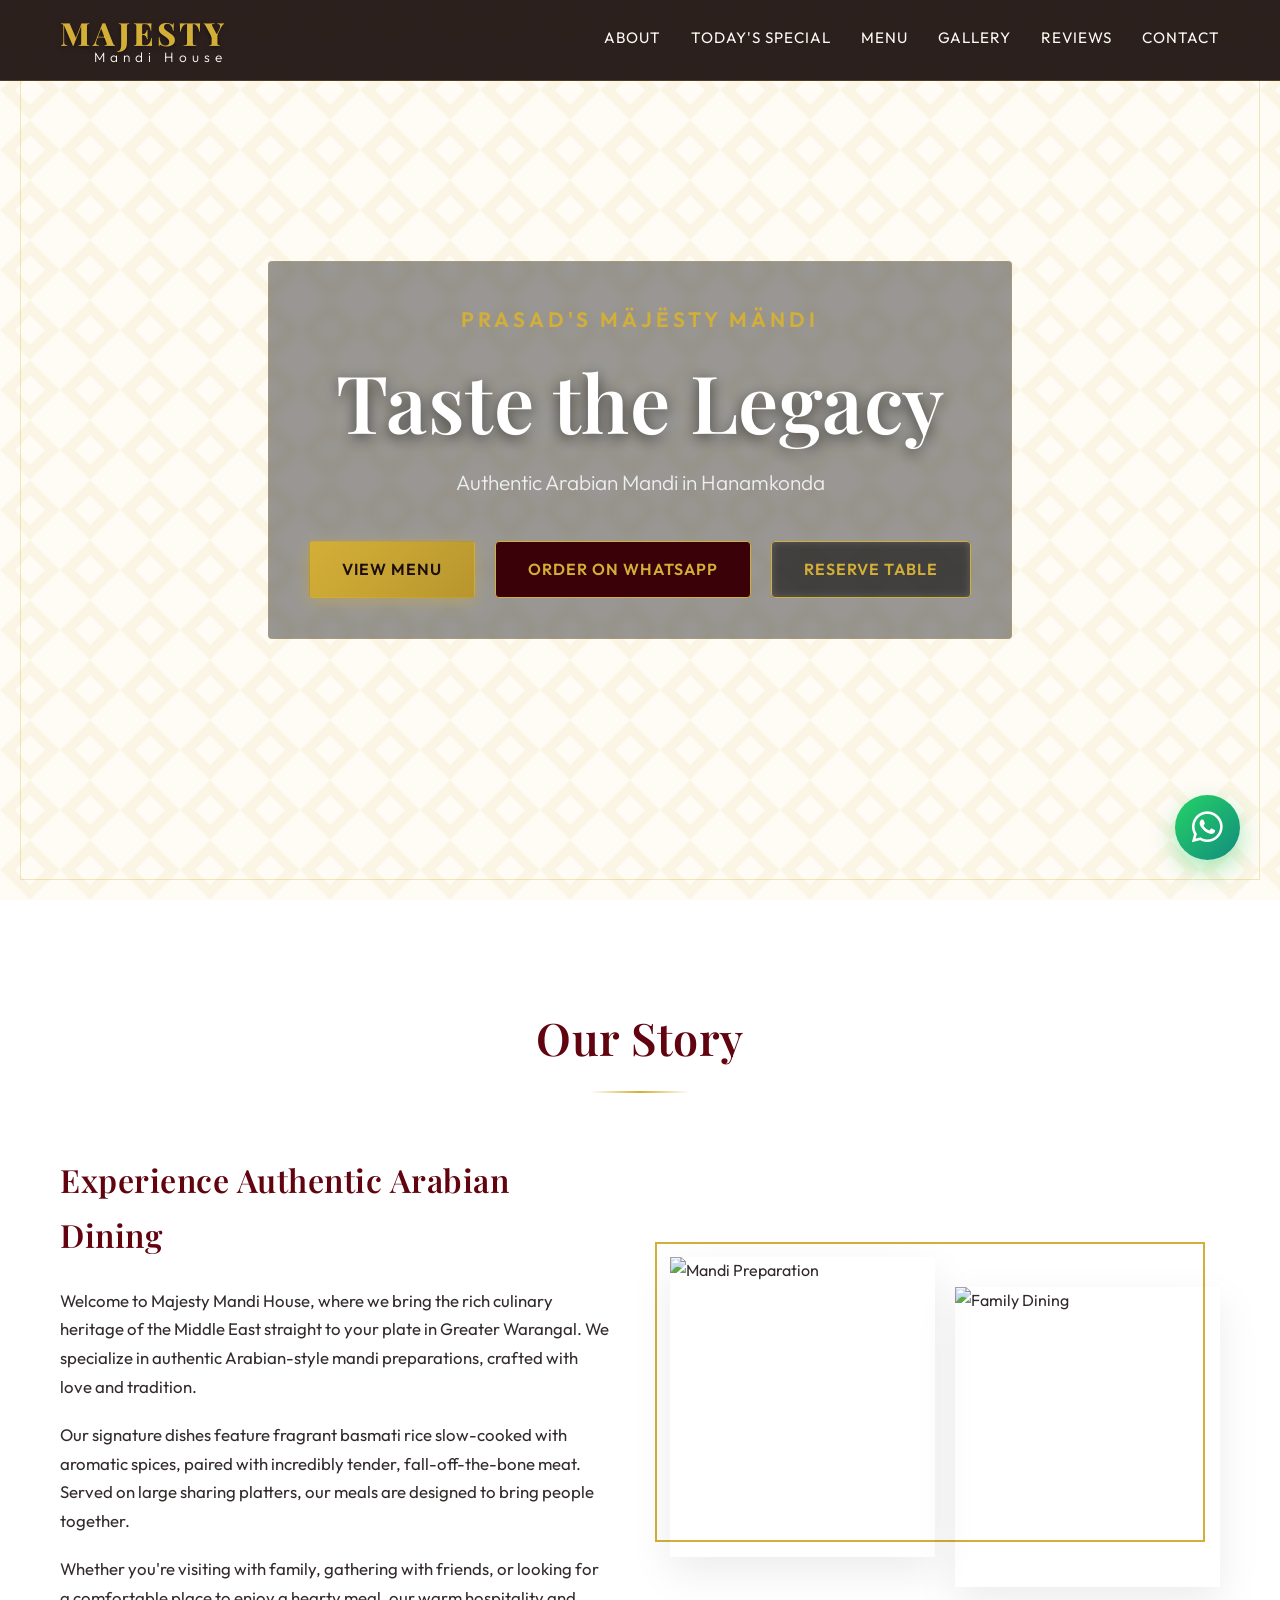
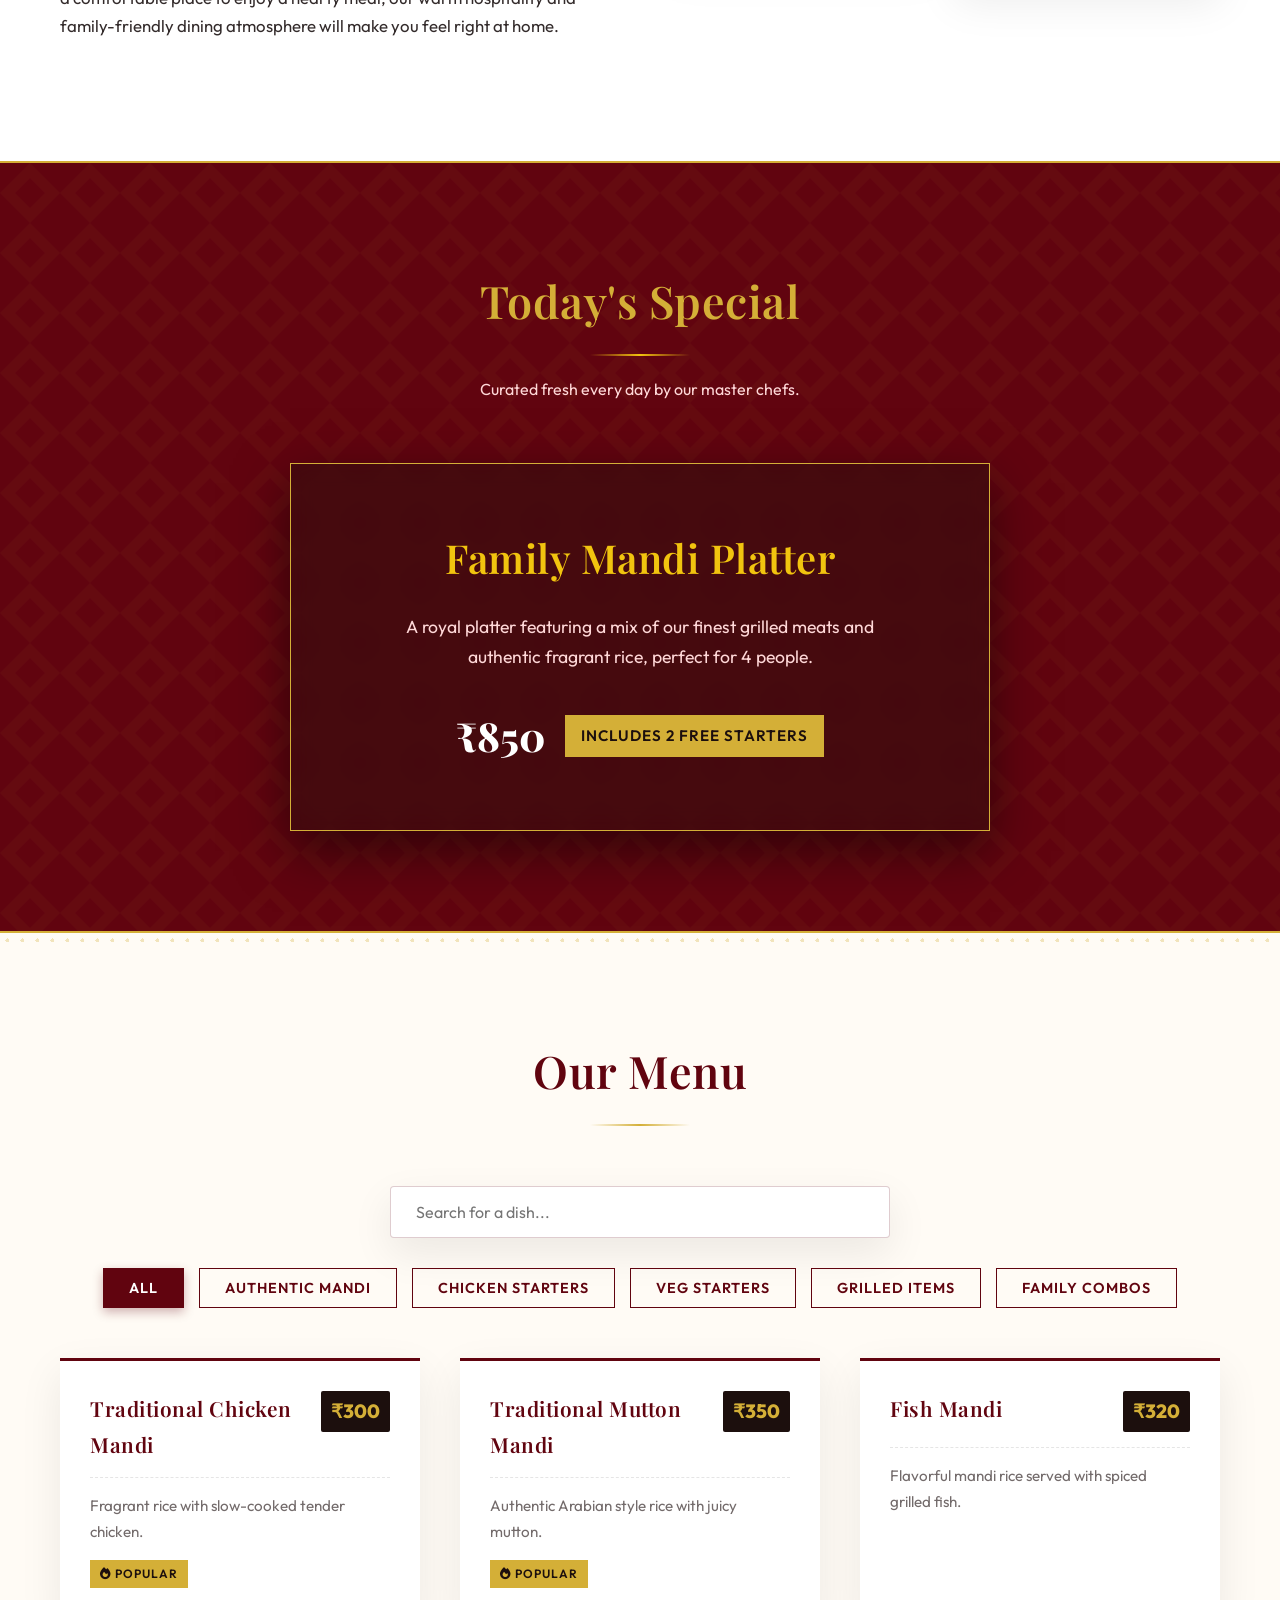
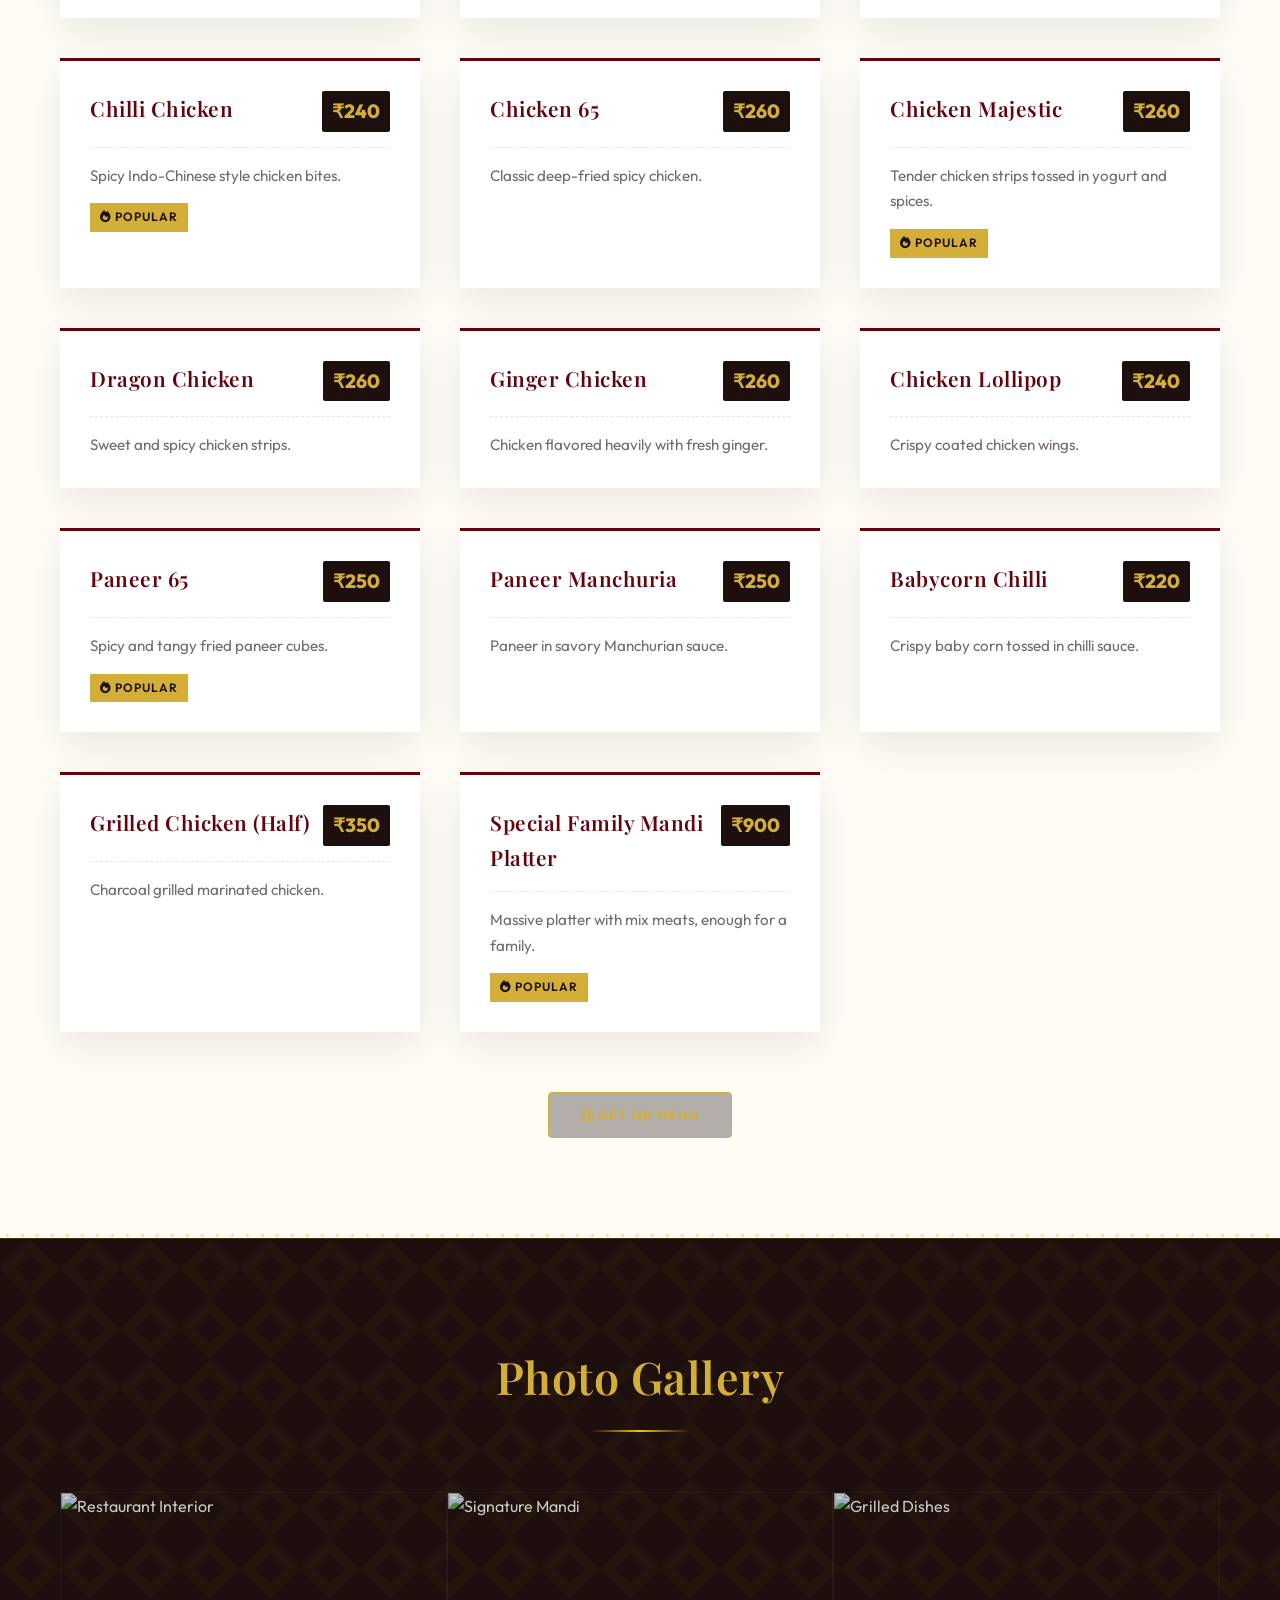
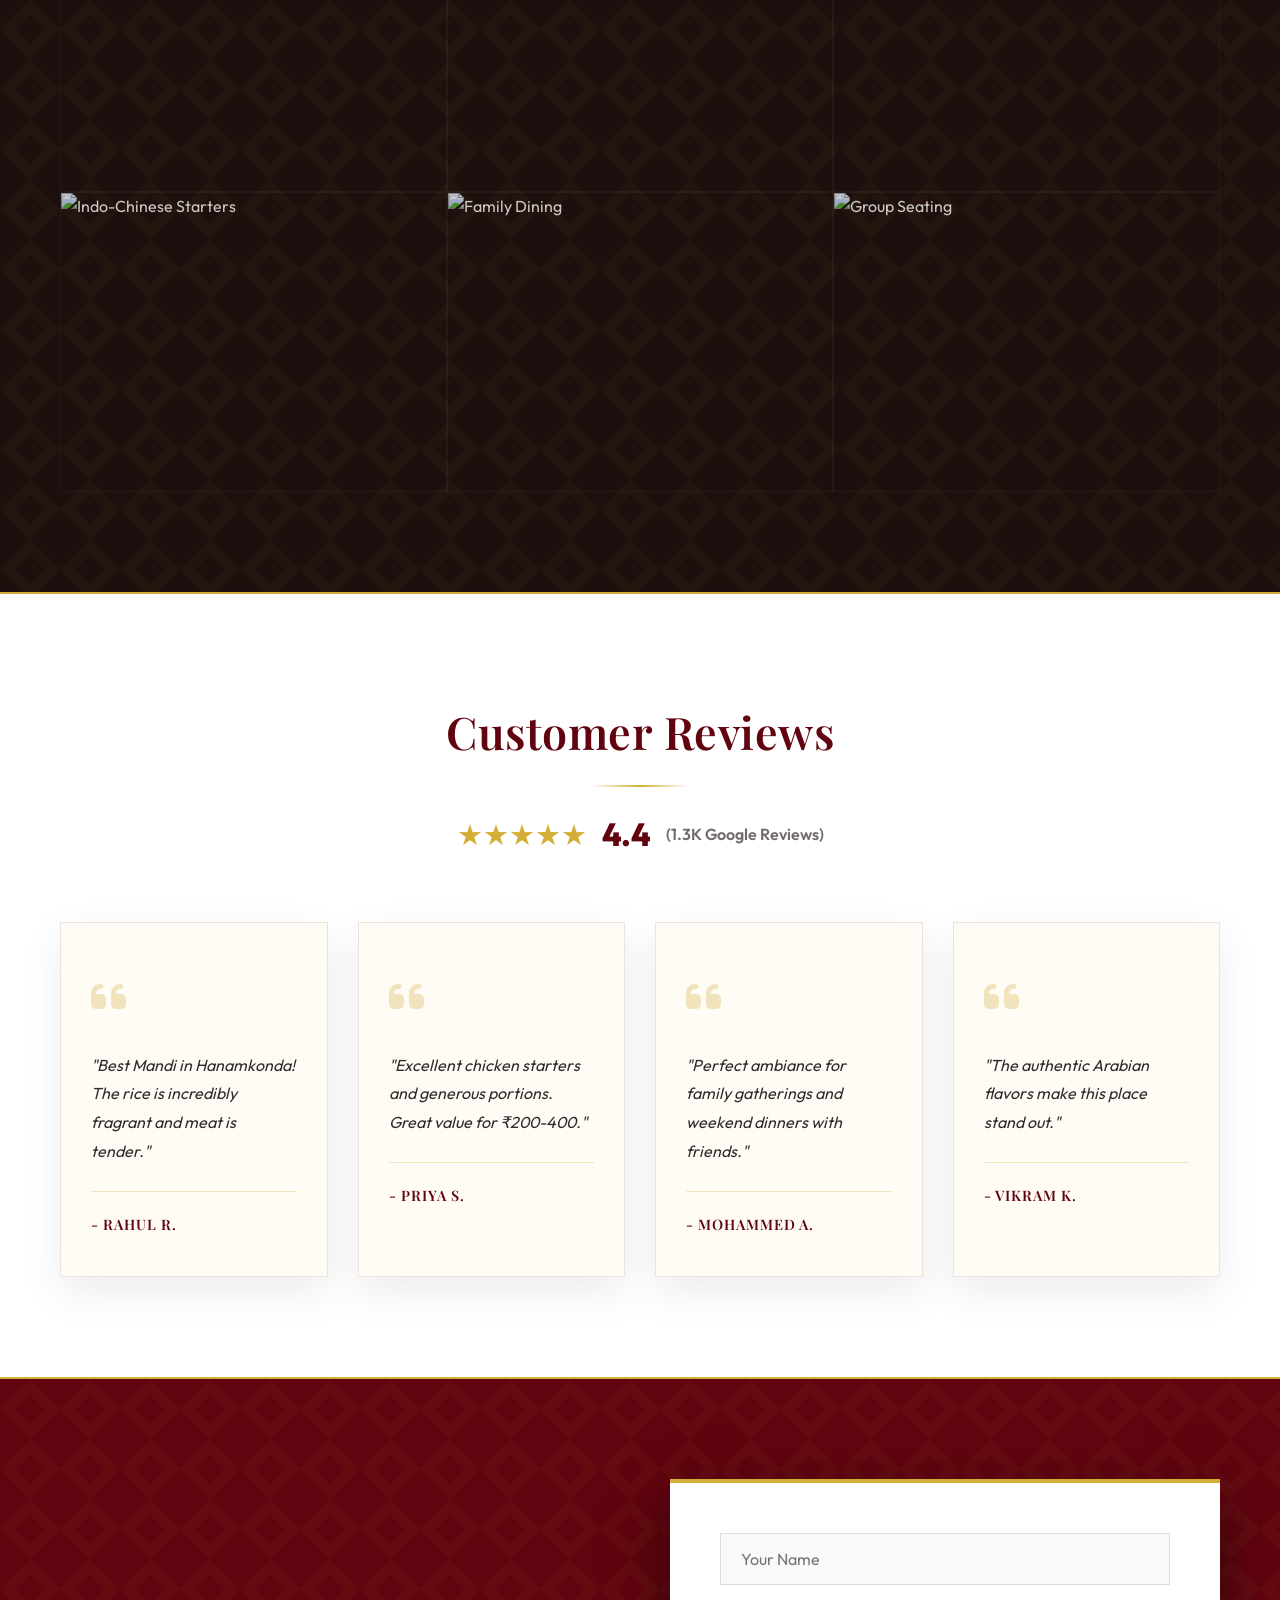
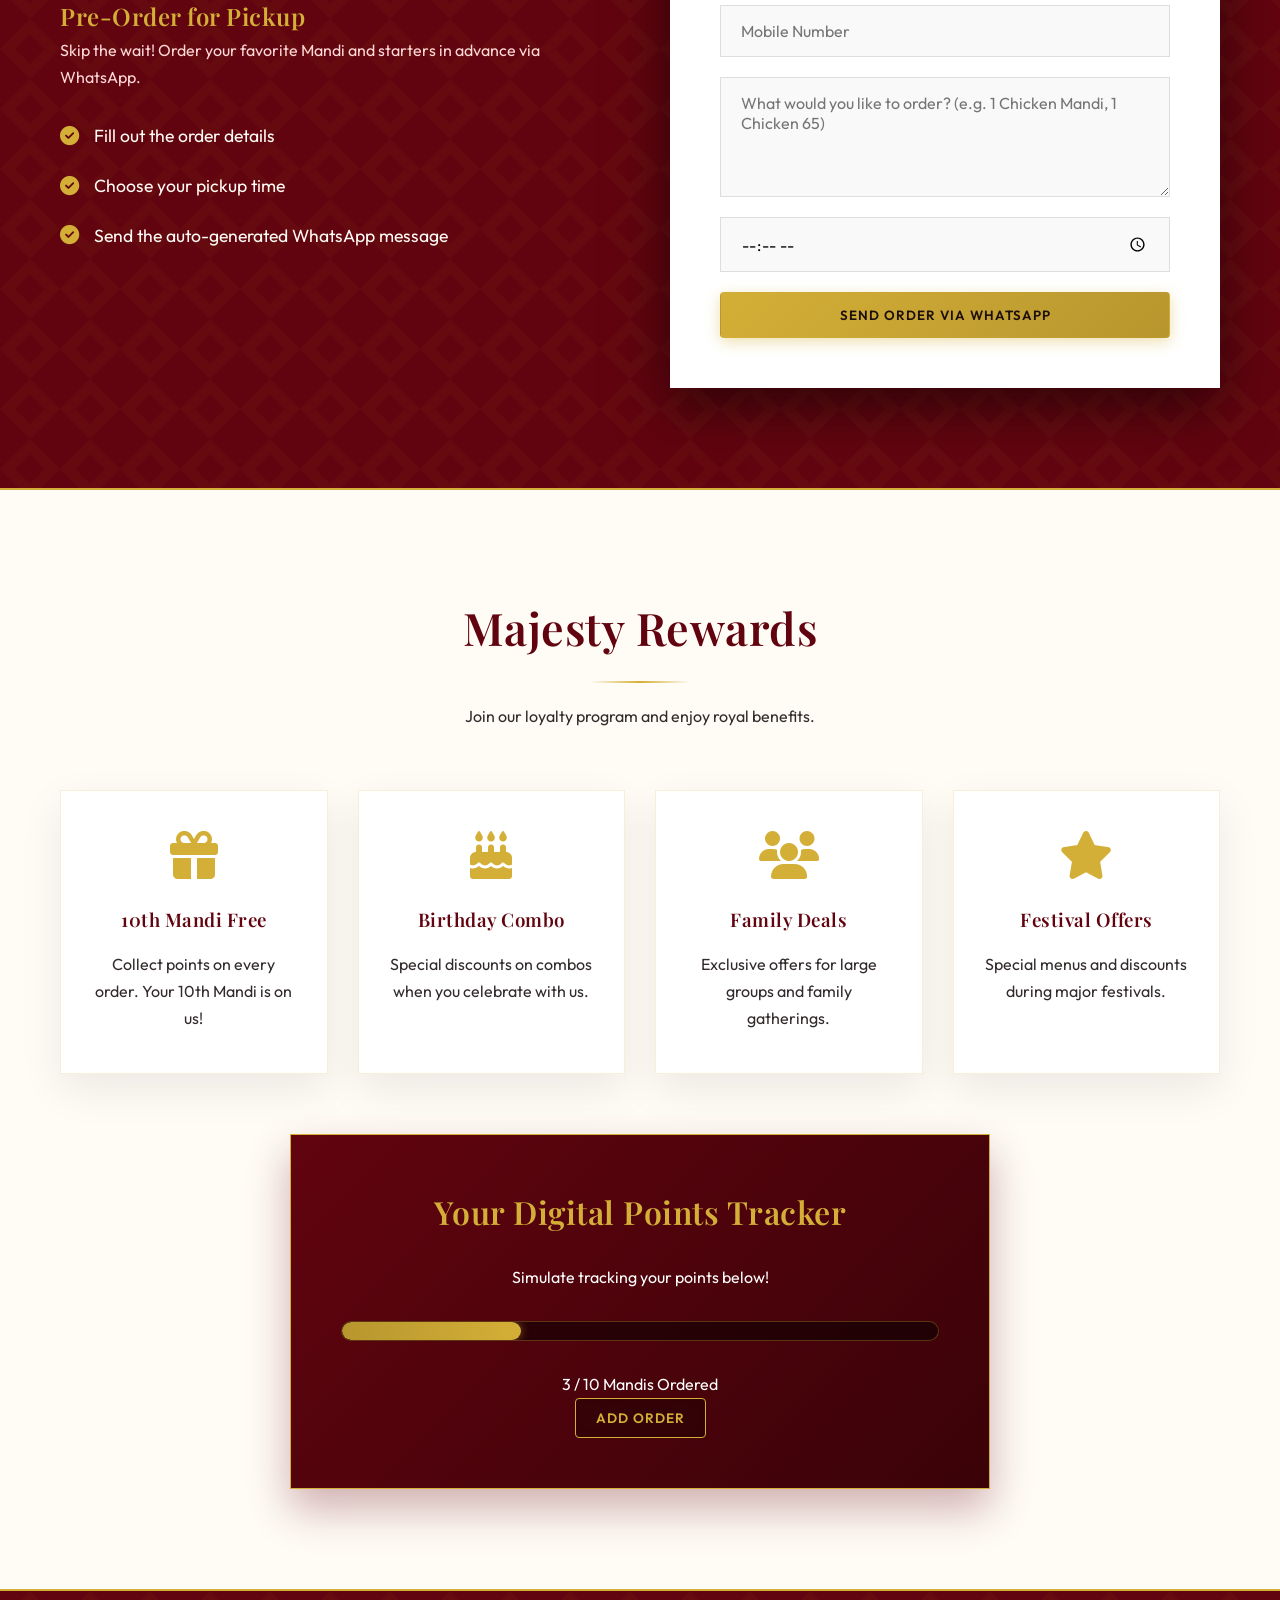
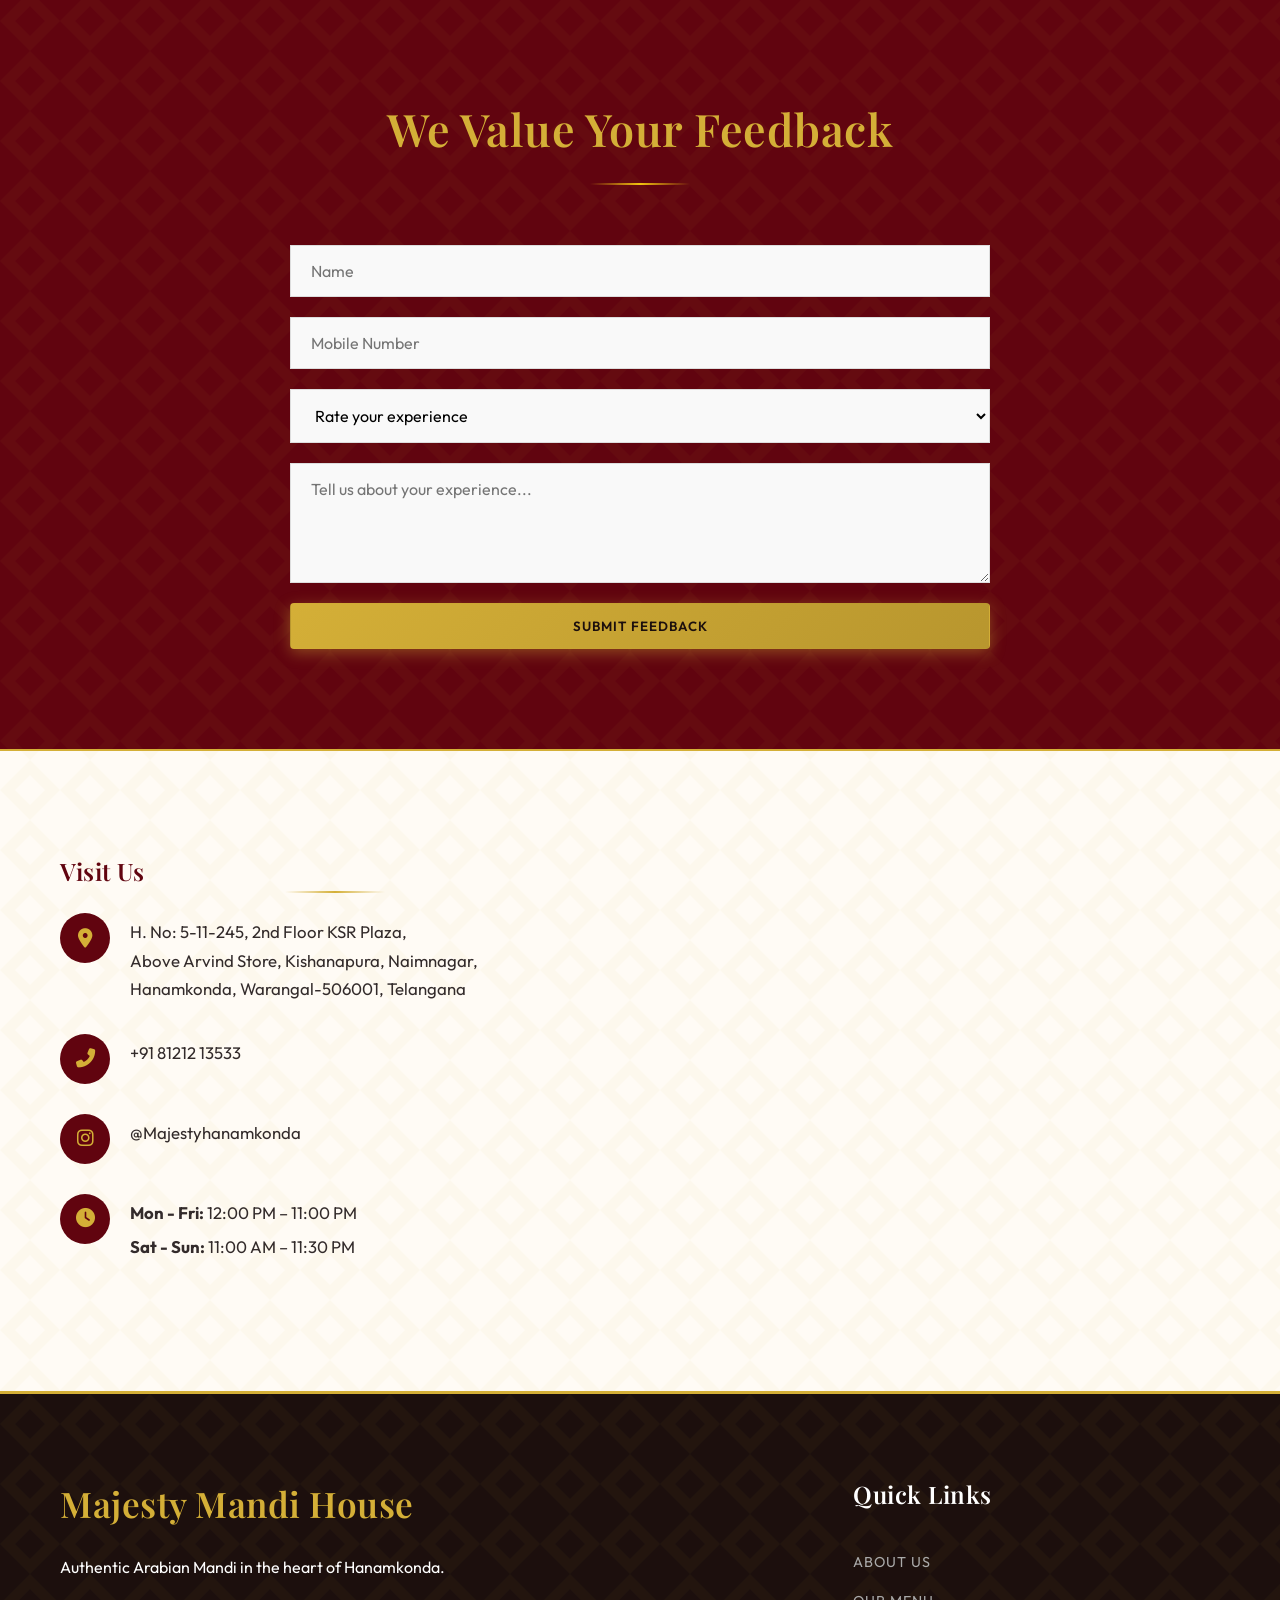
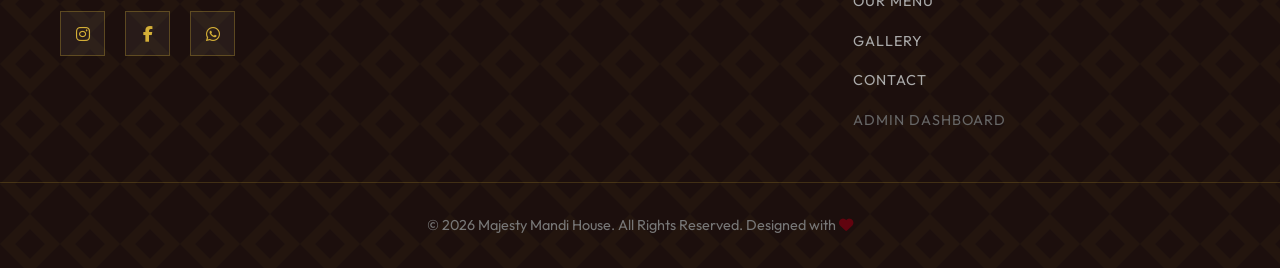
==== commit bb86575a: "Enhance UI: luxurious Arabian theme and relevant food images" ====
--- a/index.html
+++ b/index.html
@@ -62,7 +62,7 @@
                     <p>Whether you're visiting with family, gathering with friends, or looking for a comfortable place to enjoy a hearty meal, our warm hospitality and family-friendly dining atmosphere will make you feel right at home.</p>
                 </div>
                 <div class="about-image-grid">
-                    <div class="img-box"><img src="https://images.unsplash.com/photo-1565557623262-b51c2513a641?ixlib=rb-4.0.3&auto=format&fit=crop&w=600&q=80" alt="Mandi Preparation"></div>
+                    <div class="img-box"><img src="https://images.unsplash.com/photo-1631515243349-e0cb75fb8d3a?ixlib=rb-4.0.3&auto=format&fit=crop&w=600&q=80" alt="Mandi Preparation"></div>
                     <div class="img-box"><img src="https://images.unsplash.com/photo-1529042410759-befb1204b468?ixlib=rb-4.0.3&auto=format&fit=crop&w=600&q=80" alt="Family Dining"></div>
                 </div>
             </div>
@@ -130,9 +130,9 @@
             </div>
             <div class="gallery-grid">
                 <img src="https://images.unsplash.com/photo-1517248135467-4c7edcad34c4?ixlib=rb-4.0.3&auto=format&fit=crop&w=800&q=80" alt="Restaurant Interior" class="gallery-img">
-                <img src="https://images.unsplash.com/photo-1628840042765-356cda07504e?ixlib=rb-4.0.3&auto=format&fit=crop&w=800&q=80" alt="Signature Mandi" class="gallery-img">
-                <img src="https://images.unsplash.com/photo-1555939594-58d7cb561ad1?ixlib=rb-4.0.3&auto=format&fit=crop&w=800&q=80" alt="Grilled Dishes" class="gallery-img">
-                <img src="https://images.unsplash.com/photo-1606491956689-2ea866880c84?ixlib=rb-4.0.3&auto=format&fit=crop&w=800&q=80" alt="Indo-Chinese Starters" class="gallery-img">
+                <img src="https://images.unsplash.com/photo-1589302168068-964664d93cb0?ixlib=rb-4.0.3&auto=format&fit=crop&w=800&q=80" alt="Signature Mandi" class="gallery-img">
+                <img src="https://images.unsplash.com/photo-1604908176997-125f25cc6f3d?ixlib=rb-4.0.3&auto=format&fit=crop&w=800&q=80" alt="Grilled Dishes" class="gallery-img">
+                <img src="https://images.unsplash.com/photo-1563379926898-05f4575a45d8?ixlib=rb-4.0.3&auto=format&fit=crop&w=800&q=80" alt="Indo-Chinese Starters" class="gallery-img">
                 <img src="https://images.unsplash.com/photo-1544148103-0773bf10d330?ixlib=rb-4.0.3&auto=format&fit=crop&w=800&q=80" alt="Family Dining" class="gallery-img">
                 <img src="https://images.unsplash.com/photo-1564834724105-918b73d1b9e0?ixlib=rb-4.0.3&auto=format&fit=crop&w=800&q=80" alt="Group Seating" class="gallery-img">
             </div>
--- a/style.css
+++ b/style.css
@@ -1,22 +1,25 @@
 /* 
-   Majesty Mandi House - Premium Theme
+   Majesty Mandi House - Premium Arabian Theme
    Colors: Deep Red, Gold, White, Dark Brown
 */
 
 :root {
-    --primary-color: #8a0b16; /* Deep Red */
-    --primary-dark: #63060e;
-    --secondary-color: #d4af37; /* Gold */
-    --secondary-light: #f3d470;
-    --dark-bg: #211512; /* Dark Brown */
-    --light-bg: #faf7f2;
+    --primary-color: #61040f; /* Deep Luxurious Red */
+    --primary-dark: #3a0208;
+    --secondary-color: #d4af37; /* Metallic Gold */
+    --secondary-light: #f1c40f;
+    --dark-bg: #1c0f0d; /* Very Dark Brown/Black */
+    --light-bg: #fffbf5; /* Warm Off-White */
     --white: #ffffff;
     --text-main: #332b2b;
     --text-light: #736b6b;
     --font-heading: 'Playfair Display', serif;
     --font-body: 'Outfit', sans-serif;
-    --transition: all 0.3s ease;
-    --shadow: 0 10px 30px rgba(0,0,0,0.1);
+    --transition: all 0.4s cubic-bezier(0.25, 0.8, 0.25, 1);
+    --shadow: 0 15px 40px rgba(0,0,0,0.08);
+    
+    /* Arabian Geometric Pattern */
+    --arabian-pattern: url('data:image/svg+xml;utf8,<svg width="60" height="60" viewBox="0 0 60 60" xmlns="http://www.w3.org/2000/svg"><path d="M30 0l30 30-30 30L0 30zM15 30l15-15 15 15-15 15z" fill="%23d4af37" fill-opacity="0.04" fill-rule="evenodd"/></svg>');
 }
 
 * {
@@ -33,15 +36,17 @@
     font-family: var(--font-body);
     color: var(--text-main);
     background-color: var(--light-bg);
-    line-height: 1.6;
+    background-image: var(--arabian-pattern);
+    line-height: 1.7;
     overflow-x: hidden;
 }
 
 /* Typography */
 h1, h2, h3, h4 {
     font-family: var(--font-heading);
-    color: var(--dark-bg);
+    color: var(--primary-color);
     font-weight: 600;
+    letter-spacing: 0.5px;
 }
 
 a {
@@ -60,82 +65,102 @@
 }
 
 .section {
-    padding: 80px 0;
+    padding: 100px 0;
+    position: relative;
 }
 
 .section-header {
-    margin-bottom: 50px;
+    margin-bottom: 60px;
+    text-align: center;
 }
 
 .section-header h2 {
-    font-size: 2.5rem;
+    font-size: 2.8rem;
     color: var(--primary-color);
+    position: relative;
+    display: inline-block;
+    padding-bottom: 15px;
+}
+
+/* Elegant Golden Divider */
+.divider {
+    height: 2px;
+    width: 100px;
+    background: linear-gradient(90deg, transparent, var(--secondary-color), transparent);
+    margin: 0 auto 20px;
 }
 
 .text-center {
     text-align: center;
 }
 
+/* Dark Sections with Premium Feel */
 .dark-bg {
-    background-color: var(--dark-bg);
-    color: var(--white);
+    background-color: var(--primary-color);
+    background-image: var(--arabian-pattern);
+    color: var(--light-bg);
+    border-top: 2px solid var(--secondary-color);
+    border-bottom: 2px solid var(--secondary-color);
 }
 
 .dark-bg h2, .dark-bg h3 {
     color: var(--secondary-color);
 }
 
-/* Divider */
-.divider {
-    height: 3px;
-    width: 60px;
-    background-color: var(--secondary-color);
-    margin: 15px 0 20px;
-}
-
-.divider.center {
-    margin: 15px auto 20px;
+.dark-bg .divider {
+    background: linear-gradient(90deg, transparent, var(--secondary-light), transparent);
+}
+
+.dark-bg p {
+    color: #ffd8d8;
 }
 
 /* Buttons */
 .btn {
     display: inline-block;
-    padding: 12px 28px;
-    border-radius: 30px;
+    padding: 14px 32px;
+    border-radius: 4px;
     font-weight: 600;
     font-family: var(--font-body);
+    text-transform: uppercase;
+    letter-spacing: 1px;
     cursor: pointer;
     transition: var(--transition);
     text-align: center;
-    border: 2px solid transparent;
+    border: 1px solid transparent;
+    position: relative;
+    overflow: hidden;
 }
 
 .btn-primary {
-    background-color: var(--primary-color);
-    color: var(--white);
+    background: linear-gradient(135deg, var(--secondary-color), #b8962e);
+    color: var(--dark-bg);
+    box-shadow: 0 4px 15px rgba(212, 175, 55, 0.4);
 }
 
 .btn-primary:hover {
+    background: linear-gradient(135deg, #b8962e, var(--secondary-color));
+    transform: translateY(-3px);
+    box-shadow: 0 8px 25px rgba(212, 175, 55, 0.6);
+}
+
+.btn-secondary {
     background-color: var(--primary-dark);
-    transform: translateY(-2px);
-    box-shadow: 0 5px 15px rgba(138, 11, 22, 0.3);
-}
-
-.btn-secondary {
+    color: var(--secondary-color);
+    border: 1px solid var(--secondary-color);
+}
+
+.btn-secondary:hover {
     background-color: var(--secondary-color);
-    color: var(--dark-bg);
-}
-
-.btn-secondary:hover {
-    background-color: var(--secondary-light);
-    transform: translateY(-2px);
-    box-shadow: 0 5px 15px rgba(212, 175, 55, 0.3);
+    color: var(--primary-dark);
+    transform: translateY(-3px);
 }
 
 .btn-outline {
-    border-color: var(--secondary-color);
-    color: var(--secondary-color);
-    background: transparent;
+    border: 1px solid var(--secondary-color);
+    color: var(--secondary-color);
+    background: rgba(0,0,0,0.3);
+    backdrop-filter: blur(5px);
 }
 
 .btn-outline:hover {
@@ -148,8 +173,8 @@
 }
 
 .btn-sm {
-    padding: 8px 16px;
-    font-size: 0.9rem;
+    padding: 10px 20px;
+    font-size: 0.85rem;
 }
 
 /* Navigation */
@@ -158,11 +183,11 @@
     top: 0;
     left: 0;
     width: 100%;
-    background-color: rgba(33, 21, 18, 0.95);
-    backdrop-filter: blur(10px);
+    background-color: rgba(28, 15, 13, 0.95);
+    backdrop-filter: blur(15px);
     z-index: 1000;
-    padding: 15px 0;
-    box-shadow: 0 2px 10px rgba(0,0,0,0.3);
+    padding: 20px 0;
+    border-bottom: 1px solid rgba(212, 175, 55, 0.2);
     transition: var(--transition);
 }
 
@@ -178,47 +203,57 @@
 .logo {
     display: flex;
     flex-direction: column;
-    line-height: 1;
+    line-height: 1.1;
 }
 
 .logo-majesty {
     font-family: var(--font-heading);
     color: var(--secondary-color);
-    font-size: 1.8rem;
+    font-size: 2rem;
     font-weight: 800;
     text-transform: uppercase;
-    letter-spacing: 2px;
+    letter-spacing: 3px;
+    text-shadow: 0 2px 5px rgba(0,0,0,0.5);
 }
 
 .logo-mandi {
-    font-size: 0.8rem;
-    color: var(--white);
-    letter-spacing: 4px;
+    font-size: 0.85rem;
+    color: var(--light-bg);
+    letter-spacing: 5px;
     text-align: right;
+    font-weight: 300;
 }
 
 .nav-links {
     display: flex;
-    gap: 25px;
+    gap: 30px;
 }
 
 .nav-links a {
-    color: var(--white);
-    font-weight: 300;
+    color: var(--light-bg);
+    font-weight: 400;
     font-size: 0.95rem;
+    text-transform: uppercase;
+    letter-spacing: 1px;
     position: relative;
     padding-bottom: 5px;
+    transition: var(--transition);
 }
 
 .nav-links a::after {
     content: '';
     position: absolute;
     bottom: 0;
-    left: 0;
+    left: 50%;
+    transform: translateX(-50%);
     width: 0;
-    height: 2px;
+    height: 1px;
     background-color: var(--secondary-color);
     transition: var(--transition);
+}
+
+.nav-links a:hover {
+    color: var(--secondary-color);
 }
 
 .nav-links a:hover::after {
@@ -227,7 +262,7 @@
 
 .hamburger {
     display: none;
-    color: var(--white);
+    color: var(--secondary-color);
     font-size: 1.5rem;
     cursor: pointer;
 }
@@ -249,242 +284,322 @@
     left: 0;
     width: 100%;
     height: 100%;
-    background: linear-gradient(to bottom, rgba(33, 21, 18, 0.7), rgba(138, 11, 22, 0.4));
+    background: linear-gradient(135deg, rgba(97, 4, 15, 0.85) 0%, rgba(28, 15, 13, 0.8) 100%);
+    background-image: var(--arabian-pattern);
+}
+
+/* Luxurious Border Frame for Hero */
+.hero::after {
+    content: '';
+    position: absolute;
+    top: 20px;
+    left: 20px;
+    right: 20px;
+    bottom: 20px;
+    border: 1px solid rgba(212, 175, 55, 0.3);
+    pointer-events: none;
 }
 
 .hero-content {
     position: relative;
     z-index: 1;
     color: var(--white);
-    max-width: 800px;
-    padding: 0 20px;
+    max-width: 900px;
+    padding: 40px;
+    border: 1px solid rgba(212, 175, 55, 0.2);
+    background: rgba(0,0,0,0.4);
+    backdrop-filter: blur(5px);
+    border-radius: 4px;
 }
 
 .sub-heading {
     font-family: var(--font-body);
     color: var(--secondary-color);
-    font-size: 1.2rem;
-    letter-spacing: 3px;
+    font-size: 1.3rem;
+    letter-spacing: 4px;
     text-transform: uppercase;
-    margin-bottom: 15px;
+    margin-bottom: 20px;
     animation: fadeInDown 1s ease;
 }
 
 .main-heading {
-    font-size: 4.5rem;
+    font-size: 5rem;
     color: var(--white);
     margin-bottom: 20px;
-    text-shadow: 2px 2px 4px rgba(0,0,0,0.5);
+    line-height: 1.1;
+    text-shadow: 0 4px 15px rgba(0,0,0,0.6);
     animation: fadeInUp 1s ease 0.3s backwards;
 }
 
 .tagline {
-    font-size: 1.2rem;
+    font-size: 1.3rem;
     margin-bottom: 40px;
     font-weight: 300;
+    color: #eee;
     animation: fadeInUp 1s ease 0.6s backwards;
 }
 
 .hero-buttons {
     display: flex;
-    gap: 15px;
+    gap: 20px;
     justify-content: center;
     flex-wrap: wrap;
     animation: fadeInUp 1s ease 0.9s backwards;
 }
 
 /* About Section */
+.about {
+    background-color: var(--white);
+}
+
 .about-grid {
     display: grid;
     grid-template-columns: 1fr 1fr;
-    gap: 50px;
+    gap: 60px;
     align-items: center;
 }
 
 .about-text h3 {
-    font-size: 1.8rem;
+    font-size: 2rem;
+    margin-bottom: 25px;
+    color: var(--primary-color);
+}
+
+.about-text p {
     margin-bottom: 20px;
-    color: var(--primary-color);
-}
-
-.about-text p {
-    margin-bottom: 15px;
-    color: var(--text-light);
+    color: var(--text-main);
+    font-size: 1.05rem;
 }
 
 .about-image-grid {
     display: grid;
     grid-template-columns: 1fr 1fr;
-    gap: 15px;
+    gap: 20px;
+    position: relative;
+}
+
+.about-image-grid::before {
+    content: '';
+    position: absolute;
+    top: -15px;
+    left: -15px;
+    right: 15px;
+    bottom: 15px;
+    border: 2px solid var(--secondary-color);
+    z-index: 0;
 }
 
 .about-image-grid .img-box {
-    border-radius: 12px;
+    position: relative;
+    z-index: 1;
+    border-radius: 0;
     overflow: hidden;
-    height: 250px;
+    height: 300px;
     box-shadow: var(--shadow);
+}
+
+.about-image-grid .img-box:nth-child(2) {
+    transform: translateY(30px);
 }
 
 .about-image-grid img {
     width: 100%;
     height: 100%;
     object-fit: cover;
-    transition: transform 0.5s ease;
+    transition: transform 0.8s ease;
 }
 
 .about-image-grid .img-box:hover img {
-    transform: scale(1.05);
+    transform: scale(1.1);
 }
 
 /* Today's Special */
 .special-card {
-    background-color: rgba(255,255,255,0.05);
-    border: 1px solid rgba(212, 175, 55, 0.3);
-    border-radius: 16px;
-    padding: 40px;
-    max-width: 600px;
+    background: rgba(28, 15, 13, 0.4);
+    border: 1px solid var(--secondary-color);
+    padding: 60px 40px;
+    max-width: 700px;
     margin: 0 auto;
     text-align: center;
     position: relative;
-    overflow: hidden;
-}
-
-.special-card::before {
+    box-shadow: 0 20px 50px rgba(0,0,0,0.5);
+    backdrop-filter: blur(10px);
+}
+
+.special-content h3 {
+    font-size: 2.5rem;
+    margin-bottom: 20px;
+    color: var(--secondary-light);
+}
+
+.special-desc {
+    font-size: 1.1rem;
+    margin-bottom: 30px;
+    max-width: 500px;
+    margin-left: auto;
+    margin-right: auto;
+}
+
+.special-price-wrap {
+    display: flex;
+    align-items: center;
+    justify-content: center;
+    gap: 20px;
+}
+
+.special-price {
+    font-size: 2.5rem;
+    font-weight: 800;
+    color: var(--white);
+    font-family: var(--font-heading);
+}
+
+.special-offer {
+    background-color: var(--secondary-color);
+    color: var(--dark-bg);
+    padding: 8px 16px;
+    font-size: 0.95rem;
+    font-weight: 600;
+    letter-spacing: 1px;
+    text-transform: uppercase;
+}
+
+/* Menu Section */
+.menu {
+    background-color: var(--light-bg);
+    position: relative;
+}
+
+/* Menu section top/bottom borders */
+.menu::before, .menu::after {
     content: '';
     position: absolute;
-    top: 0;
     left: 0;
     width: 100%;
-    height: 4px;
-    background: var(--secondary-color);
-}
-
-.special-content h3 {
-    font-size: 2rem;
-    margin-bottom: 15px;
-}
-
-.special-desc {
-    color: #ccc;
-    margin-bottom: 25px;
-}
-
-.special-price-wrap {
-    display: flex;
-    align-items: center;
-    justify-content: center;
-    gap: 15px;
-}
-
-.special-price {
-    font-size: 2rem;
-    font-weight: 800;
-    color: var(--secondary-color);
-    font-family: var(--font-heading);
-}
-
-.special-offer {
-    background-color: var(--primary-color);
-    color: var(--white);
-    padding: 5px 12px;
-    border-radius: 20px;
-    font-size: 0.9rem;
-    font-weight: 600;
-}
-
-/* Menu Section */
+    height: 10px;
+    background-image: radial-gradient(var(--secondary-color) 2px, transparent 2px);
+    background-size: 15px 15px;
+    opacity: 0.3;
+}
+.menu::before { top: 0; }
+.menu::after { bottom: 0; }
+
 .menu-controls {
     display: flex;
     flex-direction: column;
     align-items: center;
-    margin-bottom: 40px;
-    gap: 20px;
+    margin-bottom: 50px;
+    gap: 30px;
 }
 
 #menu-search {
-    padding: 12px 20px;
+    padding: 15px 25px;
     width: 100%;
-    max-width: 400px;
-    border: 1px solid #ddd;
-    border-radius: 30px;
+    max-width: 500px;
+    border: 1px solid rgba(97, 4, 15, 0.2);
+    border-radius: 4px;
     font-family: var(--font-body);
     font-size: 1rem;
     outline: none;
-    transition: var(--transition);
+    background: var(--white);
+    transition: var(--transition);
+    box-shadow: var(--shadow);
 }
 
 #menu-search:focus {
     border-color: var(--primary-color);
-    box-shadow: 0 0 10px rgba(138, 11, 22, 0.1);
+    box-shadow: 0 5px 20px rgba(97, 4, 15, 0.15);
 }
 
 .menu-categories {
     display: flex;
     flex-wrap: wrap;
     justify-content: center;
-    gap: 10px;
+    gap: 15px;
 }
 
 .cat-btn {
-    padding: 8px 20px;
+    padding: 10px 25px;
     background: transparent;
     border: 1px solid var(--primary-color);
     color: var(--primary-color);
-    border-radius: 30px;
     cursor: pointer;
     transition: var(--transition);
     font-family: var(--font-body);
     font-weight: 600;
+    text-transform: uppercase;
+    letter-spacing: 1px;
+    font-size: 0.9rem;
 }
 
 .cat-btn.active, .cat-btn:hover {
     background: var(--primary-color);
     color: var(--white);
+    box-shadow: 0 4px 10px rgba(97, 4, 15, 0.3);
 }
 
 .menu-grid {
     display: grid;
-    grid-template-columns: repeat(auto-fill, minmax(300px, 1fr));
-    gap: 30px;
+    grid-template-columns: repeat(auto-fill, minmax(320px, 1fr));
+    gap: 40px;
 }
 
 .menu-item {
     background: var(--white);
-    border-radius: 12px;
-    padding: 25px;
-    box-shadow: 0 5px 15px rgba(0,0,0,0.05);
-    transition: var(--transition);
-    border-bottom: 3px solid transparent;
+    padding: 30px;
+    box-shadow: var(--shadow);
+    transition: var(--transition);
+    border-top: 3px solid var(--primary-color);
+    position: relative;
+}
+
+.menu-item::before {
+    content: '';
+    position: absolute;
+    top: -3px;
+    left: 0;
+    width: 0;
+    height: 3px;
+    background: var(--secondary-color);
+    transition: var(--transition);
+}
+
+.menu-item:hover::before {
+    width: 100%;
 }
 
 .menu-item:hover {
-    transform: translateY(-5px);
-    box-shadow: 0 10px 25px rgba(0,0,0,0.1);
-    border-bottom-color: var(--secondary-color);
+    transform: translateY(-8px);
+    box-shadow: 0 20px 40px rgba(0,0,0,0.1);
 }
 
 .menu-item-header {
     display: flex;
     justify-content: space-between;
     align-items: flex-start;
-    margin-bottom: 10px;
+    margin-bottom: 15px;
+    border-bottom: 1px dashed rgba(0,0,0,0.1);
+    padding-bottom: 15px;
 }
 
 .menu-item-title {
     font-family: var(--font-heading);
-    font-size: 1.2rem;
-    color: var(--dark-bg);
+    font-size: 1.3rem;
+    color: var(--primary-color);
 }
 
 .menu-item-price {
     font-weight: 800;
-    color: var(--primary-color);
-    font-size: 1.1rem;
+    color: var(--secondary-color);
+    font-size: 1.2rem;
+    background: var(--dark-bg);
+    padding: 4px 10px;
+    border-radius: 2px;
 }
 
 .menu-item-desc {
     color: var(--text-light);
-    font-size: 0.9rem;
+    font-size: 0.95rem;
 }
 
 .popular-badge {
@@ -492,36 +607,47 @@
     background: var(--secondary-color);
     color: var(--dark-bg);
     font-size: 0.75rem;
-    padding: 2px 8px;
-    border-radius: 10px;
-    margin-top: 10px;
+    padding: 4px 10px;
+    margin-top: 15px;
     font-weight: 600;
+    text-transform: uppercase;
+    letter-spacing: 1px;
 }
 
 .print-menu-wrap {
     text-align: center;
-    margin-top: 50px;
+    margin-top: 60px;
 }
 
 /* Gallery Section */
+.gallery {
+    background-color: var(--dark-bg);
+    border-top: 1px solid rgba(212, 175, 55, 0.2);
+}
+
 .gallery-grid {
     display: grid;
     grid-template-columns: repeat(auto-fill, minmax(300px, 1fr));
-    gap: 15px;
+    gap: 0;
 }
 
 .gallery-img {
     width: 100%;
-    height: 250px;
+    height: 300px;
     object-fit: cover;
-    border-radius: 8px;
     cursor: pointer;
     transition: var(--transition);
+    filter: brightness(0.8);
+    border: 1px solid rgba(255,255,255,0.05);
 }
 
 .gallery-img:hover {
-    transform: scale(1.02);
-    box-shadow: 0 10px 20px rgba(0,0,0,0.3);
+    filter: brightness(1.1);
+    transform: scale(1.05);
+    z-index: 10;
+    position: relative;
+    box-shadow: 0 20px 40px rgba(0,0,0,0.5);
+    border-color: var(--secondary-color);
 }
 
 /* Lightbox */
@@ -533,7 +659,7 @@
     top: 0;
     width: 100%;
     height: 100%;
-    background-color: rgba(0,0,0,0.9);
+    background-color: rgba(28, 15, 13, 0.95);
     align-items: center;
     justify-content: center;
 }
@@ -541,8 +667,8 @@
 .lightbox-content {
     max-width: 90%;
     max-height: 90%;
-    border-radius: 8px;
-    box-shadow: 0 0 30px rgba(212, 175, 55, 0.2);
+    border: 2px solid var(--secondary-color);
+    box-shadow: 0 0 50px rgba(212, 175, 55, 0.3);
     animation: zoomIn 0.3s ease;
 }
 
@@ -550,34 +676,45 @@
     position: absolute;
     top: 30px;
     right: 40px;
+    color: var(--secondary-color);
+    font-size: 50px;
+    font-weight: 300;
+    cursor: pointer;
+    transition: var(--transition);
+}
+
+.lightbox-close:hover {
     color: var(--white);
-    font-size: 40px;
-    font-weight: bold;
-    cursor: pointer;
+    transform: rotate(90deg);
 }
 
 /* Reviews Section */
+.reviews {
+    background-color: var(--white);
+}
+
 .rating-badge {
     display: flex;
     align-items: center;
     justify-content: center;
-    gap: 10px;
-    margin-bottom: 40px;
+    gap: 15px;
+    margin-bottom: 50px;
 }
 
 .rating-badge .stars {
     color: var(--secondary-color);
-    font-size: 1.5rem;
+    font-size: 1.8rem;
 }
 
 .rating-badge .score {
-    font-size: 1.5rem;
+    font-size: 2rem;
     font-weight: 800;
     color: var(--primary-color);
 }
 
 .rating-badge .count {
     color: var(--text-light);
+    font-weight: 600;
 }
 
 .reviews-container {
@@ -587,66 +724,82 @@
 }
 
 .review-card {
-    background: var(--white);
-    padding: 30px;
-    border-radius: 12px;
+    background: var(--light-bg);
+    padding: 40px 30px;
+    border: 1px solid rgba(97, 4, 15, 0.1);
     box-shadow: var(--shadow);
     position: relative;
+    transition: var(--transition);
+}
+
+.review-card:hover {
+    border-color: var(--secondary-color);
+    transform: translateY(-5px);
 }
 
 .quote-icon {
-    color: var(--secondary-light);
-    font-size: 2rem;
-    margin-bottom: 15px;
-    opacity: 0.5;
+    color: var(--secondary-color);
+    font-size: 2.5rem;
+    margin-bottom: 20px;
+    opacity: 0.3;
 }
 
 .review-card p {
     font-style: italic;
-    margin-bottom: 20px;
-    color: var(--text-light);
+    margin-bottom: 25px;
+    color: var(--text-main);
+    line-height: 1.8;
 }
 
 .review-card h4 {
-    color: var(--dark-bg);
-    border-top: 1px solid #eee;
-    padding-top: 15px;
+    color: var(--primary-color);
+    border-top: 1px solid rgba(212, 175, 55, 0.3);
+    padding-top: 20px;
+    text-transform: uppercase;
+    letter-spacing: 1px;
+    font-size: 0.9rem;
 }
 
 /* Pre-Order Section */
 .preorder-wrapper {
     display: grid;
     grid-template-columns: 1fr 1fr;
-    gap: 50px;
-    align-items: center;
+    gap: 60px;
+    align-items: center;
+}
+
+.preorder-info h2 {
+    color: var(--secondary-color);
 }
 
 .preorder-info ul {
-    margin-top: 20px;
+    margin-top: 30px;
 }
 
 .preorder-info li {
-    margin-bottom: 15px;
-    display: flex;
-    align-items: center;
-    gap: 10px;
+    margin-bottom: 20px;
+    display: flex;
+    align-items: center;
+    gap: 15px;
+    font-size: 1.1rem;
 }
 
 .preorder-info i {
     color: var(--secondary-color);
+    font-size: 1.2rem;
 }
 
 .preorder-form-container {
     background: var(--white);
-    padding: 40px;
-    border-radius: 16px;
-    box-shadow: var(--shadow);
+    padding: 50px;
+    box-shadow: 0 20px 50px rgba(0,0,0,0.5);
+    border-top: 4px solid var(--secondary-color);
 }
 
 .preorder-form-container form {
     display: flex;
     flex-direction: column;
-    gap: 15px;
+    gap: 20px;
 }
 
 .preorder-form-container input,
@@ -657,179 +810,221 @@
 .feedback-form textarea,
 #lead-form input {
     width: 100%;
-    padding: 12px 15px;
+    padding: 15px 20px;
     border: 1px solid #ddd;
-    border-radius: 8px;
+    border-radius: 0;
     font-family: var(--font-body);
     background: #f9f9f9;
+    font-size: 1rem;
+    transition: var(--transition);
+}
+
+.preorder-form-container input:focus,
+.preorder-form-container textarea:focus,
+.feedback-form input:focus,
+.feedback-form select:focus,
+.feedback-form textarea:focus {
+    border-color: var(--primary-color);
+    background: var(--white);
+    outline: none;
+    box-shadow: 0 0 0 2px rgba(97, 4, 15, 0.1);
 }
 
 .preorder-form-container textarea,
 .feedback-form textarea {
-    height: 100px;
+    height: 120px;
     resize: vertical;
 }
 
 /* Loyalty */
+.loyalty {
+    background-color: var(--light-bg);
+}
+
 .loyalty-grid {
     display: grid;
-    grid-template-columns: repeat(auto-fit, minmax(200px, 1fr));
+    grid-template-columns: repeat(auto-fit, minmax(220px, 1fr));
     gap: 30px;
-    margin-bottom: 50px;
+    margin-bottom: 60px;
 }
 
 .loyalty-card {
     background: var(--white);
-    padding: 30px 20px;
-    border-radius: 12px;
+    padding: 40px 30px;
+    border: 1px solid rgba(212, 175, 55, 0.2);
     box-shadow: var(--shadow);
     transition: var(--transition);
 }
 
 .loyalty-card:hover {
-    transform: translateY(-5px);
+    transform: translateY(-10px);
+    border-color: var(--primary-color);
+    box-shadow: 0 15px 30px rgba(97, 4, 15, 0.1);
 }
 
 .loyalty-card i {
-    font-size: 2.5rem;
-    color: var(--secondary-color);
-    margin-bottom: 20px;
+    font-size: 3rem;
+    color: var(--secondary-color);
+    margin-bottom: 25px;
 }
 
 .loyalty-card h3 {
-    margin-bottom: 10px;
-}
-
-.loyalty-card p {
-    font-size: 0.9rem;
-    color: var(--text-light);
+    margin-bottom: 15px;
+    color: var(--primary-color);
 }
 
 .digital-tracker {
-    background: var(--primary-color);
+    background: linear-gradient(135deg, var(--primary-color), var(--primary-dark));
     color: var(--white);
-    padding: 40px;
-    border-radius: 16px;
-    max-width: 600px;
+    padding: 50px;
+    border: 1px solid var(--secondary-color);
+    max-width: 700px;
     margin: 0 auto;
+    position: relative;
+    box-shadow: 0 20px 40px rgba(97, 4, 15, 0.3);
 }
 
 .digital-tracker h3 {
     color: var(--secondary-color);
-    margin-bottom: 20px;
+    margin-bottom: 25px;
+    font-size: 2rem;
 }
 
 .tracker-bar-bg {
-    background: rgba(255,255,255,0.2);
-    height: 15px;
+    background: rgba(0,0,0,0.5);
+    height: 20px;
     border-radius: 10px;
-    margin: 20px 0;
+    margin: 30px 0;
     overflow: hidden;
+    border: 1px solid rgba(212, 175, 55, 0.3);
 }
 
 .tracker-bar-fill {
     height: 100%;
-    background: var(--secondary-color);
+    background: linear-gradient(90deg, #b8962e, var(--secondary-color));
     border-radius: 10px;
-    transition: width 0.5s ease;
+    transition: width 0.8s cubic-bezier(0.25, 0.8, 0.25, 1);
+    box-shadow: 0 0 10px rgba(212, 175, 55, 0.5);
 }
 
 /* Feedback */
 .feedback-form {
-    max-width: 600px;
+    max-width: 700px;
     margin: 0 auto;
     display: flex;
     flex-direction: column;
-    gap: 15px;
+    gap: 20px;
 }
 
 /* Contact */
 .contact-grid {
     display: grid;
     grid-template-columns: 1fr 1fr;
-    gap: 50px;
+    gap: 60px;
 }
 
 .info-item {
     display: flex;
     align-items: flex-start;
-    gap: 15px;
-    margin-bottom: 25px;
+    gap: 20px;
+    margin-bottom: 30px;
 }
 
 .info-item i {
-    color: var(--primary-color);
-    font-size: 1.5rem;
+    color: var(--secondary-color);
+    background: var(--primary-color);
+    width: 50px;
+    height: 50px;
+    display: flex;
+    align-items: center;
+    justify-content: center;
+    border-radius: 50%;
+    font-size: 1.2rem;
+    flex-shrink: 0;
+}
+
+.info-item p {
+    font-size: 1.05rem;
+    color: var(--text-main);
     margin-top: 5px;
 }
 
 /* Footer */
 .footer {
-    background: #110a08;
+    background: var(--dark-bg);
     color: var(--white);
-    padding: 60px 0 20px;
+    padding: 80px 0 30px;
+    border-top: 3px solid var(--secondary-color);
+    background-image: var(--arabian-pattern);
 }
 
 .footer-grid {
     display: grid;
     grid-template-columns: 2fr 1fr;
-    gap: 50px;
-    margin-bottom: 40px;
+    gap: 60px;
+    margin-bottom: 50px;
 }
 
 .footer-brand h3 {
     color: var(--secondary-color);
-    font-size: 1.8rem;
-    margin-bottom: 15px;
+    font-size: 2.2rem;
+    margin-bottom: 20px;
 }
 
 .social-icons {
     display: flex;
-    gap: 15px;
-    margin-top: 20px;
+    gap: 20px;
+    margin-top: 30px;
 }
 
 .social-icons a {
     display: inline-flex;
     align-items: center;
     justify-content: center;
-    width: 40px;
-    height: 40px;
-    background: rgba(255,255,255,0.1);
-    border-radius: 50%;
+    width: 45px;
+    height: 45px;
+    background: rgba(255,255,255,0.05);
+    border: 1px solid rgba(212, 175, 55, 0.3);
+    color: var(--secondary-color);
     transition: var(--transition);
 }
 
 .social-icons a:hover {
     background: var(--secondary-color);
     color: var(--dark-bg);
+    transform: translateY(-3px);
 }
 
 .footer-links {
     display: flex;
     flex-direction: column;
-    gap: 10px;
+    gap: 15px;
 }
 
 .footer-links h3 {
     color: var(--white);
-    margin-bottom: 15px;
+    margin-bottom: 20px;
+    font-size: 1.5rem;
 }
 
 .footer-links a {
-    color: #ccc;
-    transition: var(--transition);
+    color: #aaa;
+    transition: var(--transition);
+    text-transform: uppercase;
+    font-size: 0.9rem;
+    letter-spacing: 1px;
 }
 
 .footer-links a:hover {
     color: var(--secondary-color);
+    padding-left: 5px;
 }
 
 .footer-bottom {
     text-align: center;
-    padding-top: 20px;
-    border-top: 1px solid rgba(255,255,255,0.1);
-    color: #888;
+    padding-top: 30px;
+    border-top: 1px solid rgba(212, 175, 55, 0.2);
+    color: #777;
     font-size: 0.9rem;
 }
 
@@ -841,98 +1036,106 @@
     left: 0;
     width: 100%;
     height: 100%;
-    background: rgba(0,0,0,0.8);
+    background: rgba(28, 15, 13, 0.9);
     z-index: 3000;
     align-items: center;
     justify-content: center;
+    backdrop-filter: blur(5px);
 }
 
 .popup-content {
-    background: var(--white);
-    padding: 40px;
-    border-radius: 16px;
-    max-width: 400px;
+    background: var(--light-bg);
+    padding: 50px 40px;
+    border: 2px solid var(--secondary-color);
+    max-width: 450px;
     width: 90%;
     position: relative;
-    box-shadow: 0 10px 40px rgba(0,0,0,0.3);
-    animation: zoomIn 0.3s ease;
+    box-shadow: 0 20px 50px rgba(0,0,0,0.5);
+    animation: zoomIn 0.4s cubic-bezier(0.25, 0.8, 0.25, 1);
 }
 
 .popup-close {
     position: absolute;
     top: 15px;
-    right: 20px;
-    font-size: 1.5rem;
+    right: 25px;
+    font-size: 2rem;
     cursor: pointer;
-    color: #888;
+    color: var(--primary-color);
+    transition: var(--transition);
+}
+
+.popup-close:hover {
+    transform: rotate(90deg);
 }
 
 .popup-header {
     text-align: center;
-    margin-bottom: 25px;
+    margin-bottom: 30px;
 }
 
 .popup-header h3 {
     color: var(--primary-color);
+    font-size: 2rem;
 }
 
 #lead-form {
     display: flex;
     flex-direction: column;
-    gap: 15px;
+    gap: 20px;
 }
 
 /* Floating WA */
 .floating-wa {
     position: fixed;
-    bottom: 30px;
-    right: 30px;
-    background-color: #25d366;
+    bottom: 40px;
+    right: 40px;
+    background: linear-gradient(135deg, #25d366, #128c7e);
     color: white;
-    width: 60px;
-    height: 60px;
+    width: 65px;
+    height: 65px;
     border-radius: 50%;
     display: flex;
     align-items: center;
     justify-content: center;
     font-size: 35px;
-    box-shadow: 0 4px 10px rgba(0,0,0,0.3);
+    box-shadow: 0 10px 25px rgba(37, 211, 102, 0.4);
     z-index: 1000;
     transition: var(--transition);
     animation: bounce 2s infinite;
 }
 
 .floating-wa:hover {
-    transform: scale(1.1);
+    transform: scale(1.15) rotate(10deg);
 }
 
 /* Animations */
 @keyframes fadeInDown {
-    from { opacity: 0; transform: translateY(-30px); }
+    from { opacity: 0; transform: translateY(-40px); }
     to { opacity: 1; transform: translateY(0); }
 }
 
 @keyframes fadeInUp {
-    from { opacity: 0; transform: translateY(30px); }
+    from { opacity: 0; transform: translateY(40px); }
     to { opacity: 1; transform: translateY(0); }
 }
 
 @keyframes zoomIn {
-    from { opacity: 0; transform: scale(0.9); }
+    from { opacity: 0; transform: scale(0.95); }
     to { opacity: 1; transform: scale(1); }
 }
 
 @keyframes bounce {
     0%, 20%, 50%, 80%, 100% { transform: translateY(0); }
-    40% { transform: translateY(-10px); }
-    60% { transform: translateY(-5px); }
+    40% { transform: translateY(-15px); }
+    60% { transform: translateY(-7px); }
 }
 
 /* Responsive */
 @media (max-width: 992px) {
-    .main-heading { font-size: 3.5rem; }
-    .about-grid, .preorder-wrapper, .contact-grid { grid-template-columns: 1fr; }
-    .about-image-grid { margin-top: 30px; }
+    .main-heading { font-size: 4rem; }
+    .about-grid, .preorder-wrapper, .contact-grid { grid-template-columns: 1fr; gap: 40px; }
+    .about-image-grid { margin-top: 40px; }
+    .about-image-grid .img-box:nth-child(2) { transform: translateY(0); }
 }
 
 @media (max-width: 768px) {
@@ -942,10 +1145,11 @@
         top: 100%;
         left: 0;
         width: 100%;
-        background: var(--dark-bg);
+        background: rgba(28, 15, 13, 0.98);
         flex-direction: column;
-        padding: 20px;
+        padding: 30px;
         text-align: center;
+        border-bottom: 2px solid var(--secondary-color);
     }
     
     .nav-links.active {
@@ -954,7 +1158,7 @@
     
     .hamburger { display: block; }
     
-    .main-heading { font-size: 2.8rem; }
+    .main-heading { font-size: 3rem; }
     .footer-grid { grid-template-columns: 1fr; text-align: center; }
     .social-icons { justify-content: center; }
 }
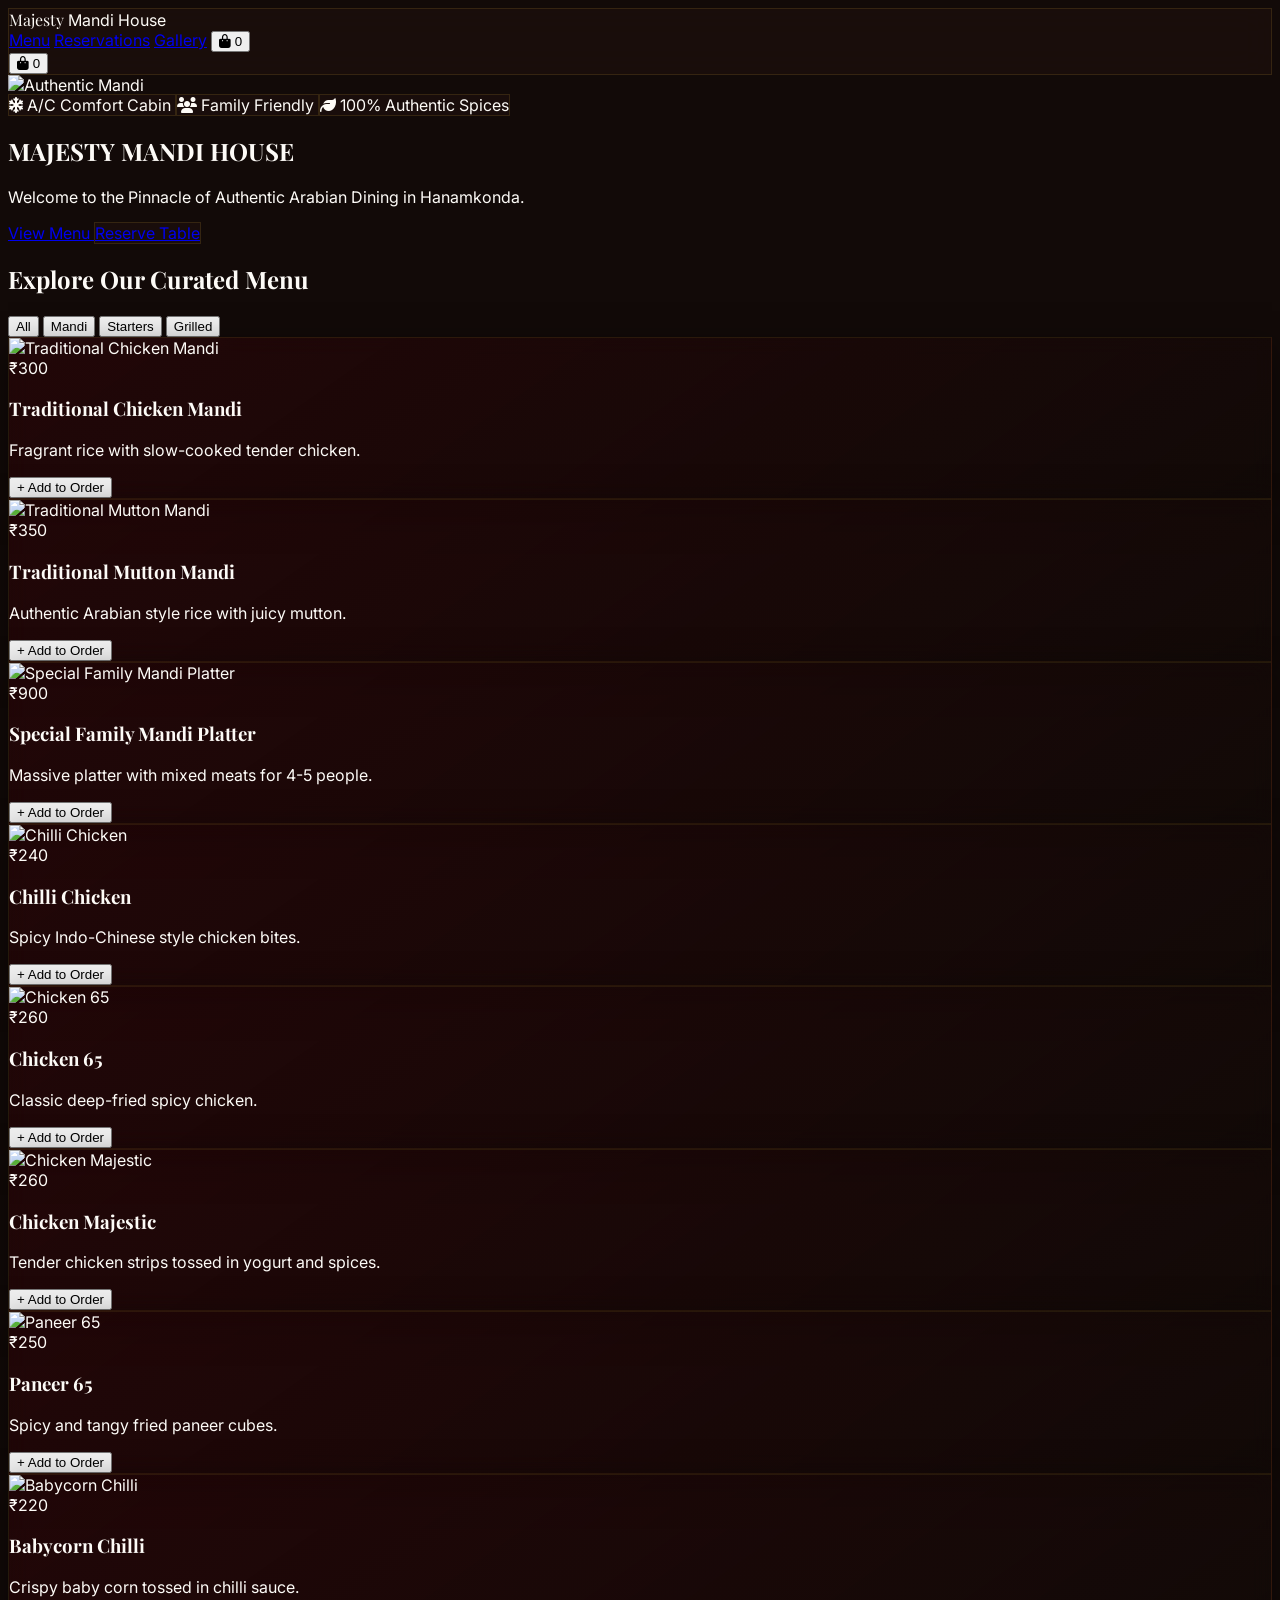
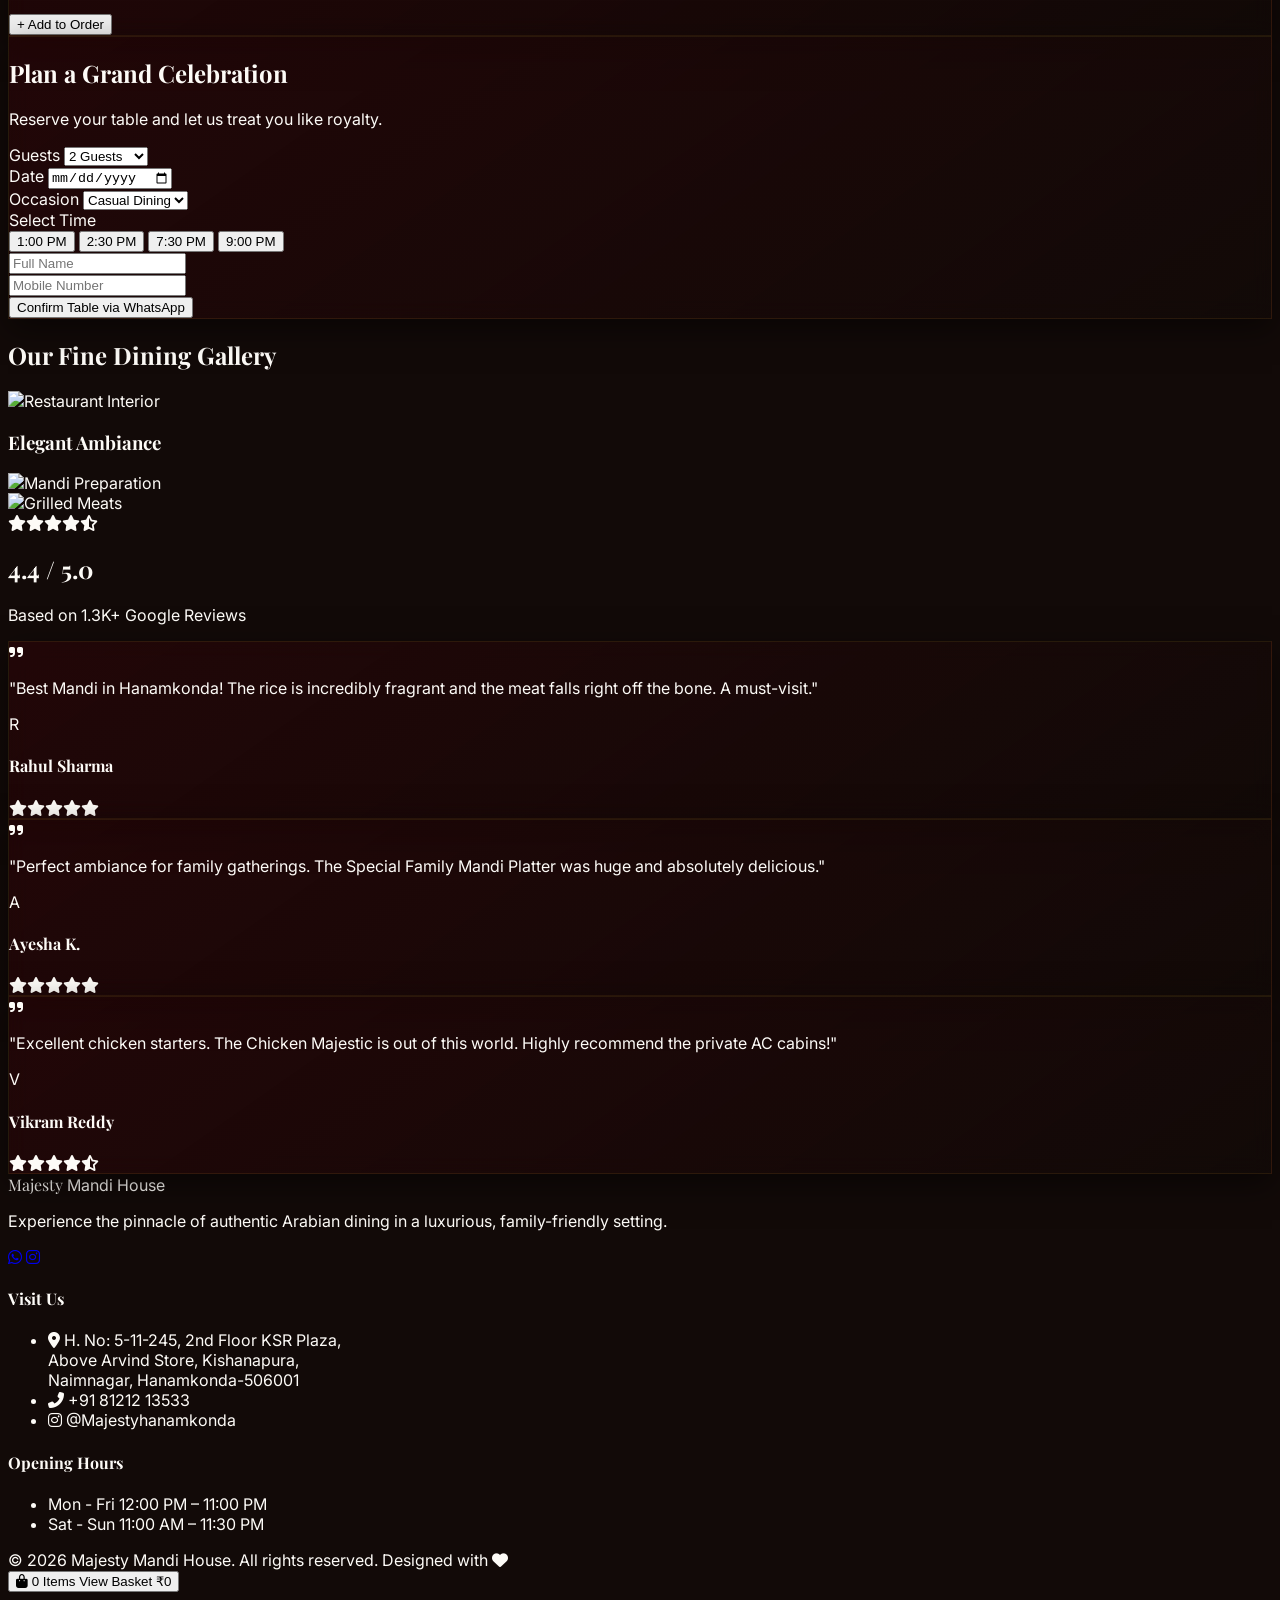
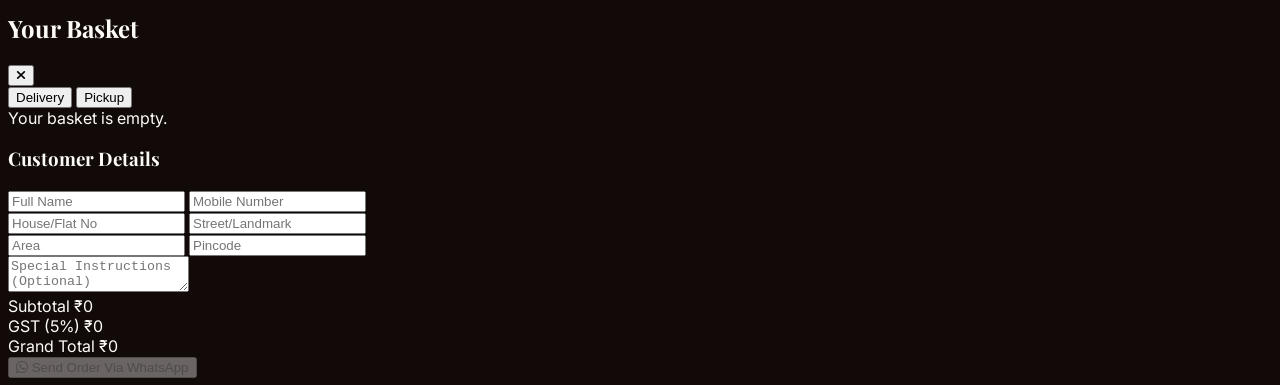
==== commit 13c98239: "Refactor: Tailwind CSS rewrite with advanced shopping cart state and reservations" ====
--- a/index.html
+++ b/index.html
@@ -1,380 +1,400 @@
 <!DOCTYPE html>
-<html lang="en">
+<html lang="en" class="scroll-smooth">
 <head>
     <meta charset="UTF-8">
     <meta name="viewport" content="width=device-width, initial-scale=1.0">
-    <title>Majesty Mandi House | Authentic Arabian Mandi in Hanamkonda</title>
-    <meta name="description" content="Experience the legacy of authentic Arabian Mandi at Majesty Mandi House in Hanamkonda. Enjoy our fragrant rice, tender meats, and family-friendly dining.">
-    <link href="https://fonts.googleapis.com/css2?family=Outfit:wght@300;400;600;800&family=Playfair+Display:ital,wght@0,600;1,600&display=swap" rel="stylesheet">
+    <title>Majesty Mandi House | Authentic Arabian Fine Dining</title>
+    <meta name="description" content="Welcome to the Pinnacle of Authentic Arabian Dining in Hanamkonda.">
+    <link rel="stylesheet" href="style.css">
     <link rel="stylesheet" href="https://cdnjs.cloudflare.com/ajax/libs/font-awesome/6.4.0/css/all.min.css">
-    <link rel="stylesheet" href="style.css">
+    <script src="https://cdn.tailwindcss.com"></script>
+    <script>
+        tailwind.config = {
+            theme: {
+                extend: {
+                    colors: {
+                        burgundy: {
+                            900: '#3a0208',
+                            800: '#5a0612',
+                            700: '#7a0a1a',
+                            DEFAULT: '#61040f',
+                        },
+                        gold: {
+                            DEFAULT: '#d4af37',
+                            light: '#f1c40f',
+                            dark: '#b8962e',
+                        },
+                        dark: {
+                            DEFAULT: '#120a08',
+                            lighter: '#211512',
+                        }
+                    },
+                    fontFamily: {
+                        sans: ['Inter', 'sans-serif'],
+                        serif: ['Playfair Display', 'serif'],
+                    }
+                }
+            }
+        }
+    </script>
 </head>
-<body>
+<body class="bg-dark text-gray-200 antialiased relative">
 
     <!-- Navigation -->
-    <nav class="navbar">
-        <div class="nav-container">
-            <a href="#" class="logo">
-                <span class="logo-majesty">Majesty</span>
-                <span class="logo-mandi">Mandi House</span>
-            </a>
-            <div class="nav-links">
-                <a href="#about">About</a>
-                <a href="#special">Today's Special</a>
-                <a href="#menu">Menu</a>
-                <a href="#gallery">Gallery</a>
-                <a href="#reviews">Reviews</a>
-                <a href="#contact">Contact</a>
-            </div>
-            <div class="hamburger">
-                <i class="fas fa-bars"></i>
+    <nav class="fixed w-full z-50 glass transition-all duration-300" id="navbar">
+        <div class="max-w-7xl mx-auto px-4 sm:px-6 lg:px-8">
+            <div class="flex justify-between items-center h-20">
+                <div class="flex flex-col leading-tight cursor-pointer" onclick="window.scrollTo(0,0)">
+                    <span class="font-serif text-gold text-2xl font-bold uppercase tracking-[0.2em] drop-shadow-md">Majesty</span>
+                    <span class="text-xs text-gray-300 tracking-[0.4em] text-right font-light">Mandi House</span>
+                </div>
+                <div class="hidden md:flex space-x-8 items-center">
+                    <a href="#menu" class="text-sm uppercase tracking-widest hover:text-gold transition-colors">Menu</a>
+                    <a href="#reservations" class="text-sm uppercase tracking-widest hover:text-gold transition-colors">Reservations</a>
+                    <a href="#gallery" class="text-sm uppercase tracking-widest hover:text-gold transition-colors">Gallery</a>
+                    <button onclick="toggleCart()" class="flex items-center gap-2 text-gold border border-gold/30 px-4 py-2 rounded-full hover:bg-gold/10 transition">
+                        <i class="fas fa-shopping-bag"></i>
+                        <span id="nav-cart-count" class="font-bold">0</span>
+                    </button>
+                </div>
+                <!-- Mobile menu button -->
+                <div class="md:hidden flex items-center gap-4">
+                    <button onclick="toggleCart()" class="text-gold relative">
+                        <i class="fas fa-shopping-bag text-xl"></i>
+                        <span id="mobile-cart-badge" class="absolute -top-2 -right-2 bg-burgundy text-white text-xs rounded-full h-5 w-5 flex items-center justify-center font-bold">0</span>
+                    </button>
+                </div>
             </div>
         </div>
     </nav>
 
     <!-- Hero Section -->
-    <header class="hero" id="home">
-        <div class="hero-overlay"></div>
-        <div class="hero-content">
-            <h2 class="sub-heading">Prasad's Mäjësty Mändi</h2>
-            <h1 class="main-heading">Taste the Legacy</h1>
-            <p class="tagline">Authentic Arabian Mandi in Hanamkonda</p>
-            <div class="hero-buttons">
-                <a href="#menu" class="btn btn-primary">View Menu</a>
-                <a href="https://wa.me/918121213533?text=Hello%20Majesty%20Mandi%20House,%20I%20would%20like%20to%20place%20an%20order." target="_blank" class="btn btn-secondary">Order on WhatsApp</a>
-                <a href="https://wa.me/918121213533?text=Hello%20Majesty%20Mandi%20House,%20I%20would%20like%20to%20reserve%20a%20table." target="_blank" class="btn btn-outline">Reserve Table</a>
-            </div>
-        </div>
-    </header>
-
-    <!-- About Us Section -->
-    <section class="about section" id="about">
-        <div class="container">
-            <div class="section-header">
-                <h2>Our Story</h2>
-                <div class="divider"></div>
-            </div>
-            <div class="about-grid">
-                <div class="about-text">
-                    <h3>Experience Authentic Arabian Dining</h3>
-                    <p>Welcome to Majesty Mandi House, where we bring the rich culinary heritage of the Middle East straight to your plate in Greater Warangal. We specialize in authentic Arabian-style mandi preparations, crafted with love and tradition.</p>
-                    <p>Our signature dishes feature fragrant basmati rice slow-cooked with aromatic spices, paired with incredibly tender, fall-off-the-bone meat. Served on large sharing platters, our meals are designed to bring people together.</p>
-                    <p>Whether you're visiting with family, gathering with friends, or looking for a comfortable place to enjoy a hearty meal, our warm hospitality and family-friendly dining atmosphere will make you feel right at home.</p>
-                </div>
-                <div class="about-image-grid">
-                    <div class="img-box"><img src="https://images.unsplash.com/photo-1631515243349-e0cb75fb8d3a?ixlib=rb-4.0.3&auto=format&fit=crop&w=600&q=80" alt="Mandi Preparation"></div>
-                    <div class="img-box"><img src="https://images.unsplash.com/photo-1529042410759-befb1204b468?ixlib=rb-4.0.3&auto=format&fit=crop&w=600&q=80" alt="Family Dining"></div>
-                </div>
+    <section class="relative h-screen flex items-center justify-center text-center">
+        <!-- Background -->
+        <div class="absolute inset-0 z-0">
+            <img src="https://images.unsplash.com/photo-1631515243349-e0cb75fb8d3a?ixlib=rb-4.0.3&auto=format&fit=crop&w=1920&q=80" alt="Authentic Mandi" class="w-full h-full object-cover object-center" />
+            <div class="absolute inset-0 bg-gradient-to-b from-dark/90 via-burgundy-900/80 to-dark/95"></div>
+        </div>
+        
+        <!-- Content -->
+        <div class="relative z-10 px-4 max-w-4xl mx-auto flex flex-col items-center">
+            <div class="flex flex-wrap justify-center gap-3 mb-8">
+                <span class="glass px-4 py-1.5 rounded-full text-xs uppercase tracking-widest text-gold-light border-gold/30">
+                    <i class="fas fa-snowflake mr-1"></i> A/C Comfort Cabin
+                </span>
+                <span class="glass px-4 py-1.5 rounded-full text-xs uppercase tracking-widest text-gold-light border-gold/30">
+                    <i class="fas fa-users mr-1"></i> Family Friendly
+                </span>
+                <span class="glass px-4 py-1.5 rounded-full text-xs uppercase tracking-widest text-gold-light border-gold/30">
+                    <i class="fas fa-leaf mr-1"></i> 100% Authentic Spices
+                </span>
+            </div>
+            
+            <h1 class="font-serif text-5xl md:text-7xl lg:text-8xl text-white font-bold leading-tight mb-6 drop-shadow-2xl">
+                MAJESTY <span class="text-gold">MANDI</span> HOUSE
+            </h1>
+            <p class="text-lg md:text-2xl text-gray-300 font-light tracking-wide mb-10 max-w-2xl">
+                Welcome to the Pinnacle of Authentic Arabian Dining in Hanamkonda.
+            </p>
+            
+            <div class="flex flex-col sm:flex-row gap-4">
+                <a href="#menu" class="bg-gold text-dark px-8 py-4 rounded-sm font-semibold uppercase tracking-widest hover:bg-gold-light transition shadow-[0_0_20px_rgba(212,175,55,0.4)]">
+                    View Menu
+                </a>
+                <a href="#reservations" class="glass text-gold px-8 py-4 rounded-sm font-semibold uppercase tracking-widest hover:bg-gold/10 transition">
+                    Reserve Table
+                </a>
             </div>
         </div>
     </section>
 
-    <!-- Today's Special Section -->
-    <section class="special section dark-bg" id="special">
-        <div class="container">
-            <div class="section-header text-center">
-                <h2>Today's Special</h2>
-                <div class="divider center"></div>
-                <p>Curated fresh every day by our master chefs.</p>
-            </div>
-            <div class="special-card" id="special-container">
-                <!-- Dynamically loaded from local storage -->
-                <div class="special-content">
-                    <h3 id="special-name">Loading...</h3>
-                    <p class="special-desc" id="special-desc">Fetching today's exclusive offer...</p>
-                    <div class="special-price-wrap">
-                        <span class="special-price" id="special-price">--</span>
-                        <span class="special-offer" id="special-offer">--</span>
-                    </div>
-                </div>
+    <!-- Curated Menu Section -->
+    <section id="menu" class="py-24 bg-dark relative">
+        <div class="max-w-7xl mx-auto px-4 sm:px-6 lg:px-8">
+            <div class="text-center mb-16">
+                <h2 class="font-serif text-4xl md:text-5xl text-gold mb-4">Explore Our Curated Menu</h2>
+                <div class="w-24 h-1 bg-gradient-to-r from-transparent via-burgundy to-transparent mx-auto"></div>
+            </div>
+            
+            <!-- Filter Pills -->
+            <div class="flex flex-wrap justify-center gap-3 mb-12">
+                <button class="px-5 py-2 rounded-full border border-gold text-gold hover:bg-gold hover:text-dark transition text-sm tracking-wider uppercase font-medium">All</button>
+                <button class="px-5 py-2 rounded-full border border-gray-700 text-gray-400 hover:border-gold hover:text-gold transition text-sm tracking-wider uppercase font-medium">Mandi</button>
+                <button class="px-5 py-2 rounded-full border border-gray-700 text-gray-400 hover:border-gold hover:text-gold transition text-sm tracking-wider uppercase font-medium">Starters</button>
+                <button class="px-5 py-2 rounded-full border border-gray-700 text-gray-400 hover:border-gold hover:text-gold transition text-sm tracking-wider uppercase font-medium">Grilled</button>
+            </div>
+
+            <!-- Menu Grid -->
+            <div class="grid grid-cols-1 md:grid-cols-2 lg:grid-cols-4 gap-8" id="menu-container">
+                <!-- Injected via JS -->
             </div>
         </div>
     </section>
 
-    <!-- Full Menu Section -->
-    <section class="menu section" id="menu">
-        <div class="container">
-            <div class="section-header text-center">
-                <h2>Our Menu</h2>
-                <div class="divider center"></div>
+    <!-- Reservations Section -->
+    <section id="reservations" class="py-24 bg-dark-lighter border-y border-gold/10 relative overflow-hidden">
+        <!-- Abstract bg element -->
+        <div class="absolute top-0 right-0 w-1/2 h-full bg-burgundy-900/20 blur-3xl rounded-full translate-x-1/2 -translate-y-1/4 pointer-events-none"></div>
+        
+        <div class="max-w-5xl mx-auto px-4 sm:px-6 lg:px-8 relative z-10">
+            <div class="glass-card rounded-xl p-8 md:p-12">
+                <div class="text-center mb-10">
+                    <h2 class="font-serif text-4xl text-gold mb-3">Plan a Grand Celebration</h2>
+                    <p class="text-gray-400">Reserve your table and let us treat you like royalty.</p>
+                </div>
+                
+                <form id="reservation-form" class="space-y-8">
+                    <!-- Top Row -->
+                    <div class="grid grid-cols-1 md:grid-cols-3 gap-6">
+                        <!-- Guests -->
+                        <div>
+                            <label class="block text-sm text-gold mb-2 uppercase tracking-widest">Guests</label>
+                            <select id="res-guests" class="w-full bg-dark border border-gray-700 rounded-md px-4 py-3 text-white focus:outline-none focus:border-gold">
+                                <option value="2">2 Guests</option>
+                                <option value="4">4 Guests</option>
+                                <option value="6">6 Guests</option>
+                                <option value="8+">8+ Guests</option>
+                            </select>
+                        </div>
+                        <!-- Date -->
+                        <div>
+                            <label class="block text-sm text-gold mb-2 uppercase tracking-widest">Date</label>
+                            <input type="date" id="res-date" class="w-full bg-dark border border-gray-700 rounded-md px-4 py-3 text-white focus:outline-none focus:border-gold" required>
+                        </div>
+                        <!-- Occasion -->
+                        <div>
+                            <label class="block text-sm text-gold mb-2 uppercase tracking-widest">Occasion</label>
+                            <select id="res-occasion" class="w-full bg-dark border border-gray-700 rounded-md px-4 py-3 text-white focus:outline-none focus:border-gold">
+                                <option value="Casual Dining">Casual Dining</option>
+                                <option value="Family Dinner">Family Dinner</option>
+                                <option value="Birthday">Birthday</option>
+                                <option value="Anniversary">Anniversary</option>
+                            </select>
+                        </div>
+                    </div>
+
+                    <!-- Time Slots -->
+                    <div>
+                        <label class="block text-sm text-gold mb-3 uppercase tracking-widest">Select Time</label>
+                        <div class="flex flex-wrap gap-3" id="time-slots">
+                            <button type="button" class="time-pill flex-1 min-w-[100px] border border-gray-700 py-3 rounded-md text-gray-300 hover:border-gold hover:text-gold transition focus:bg-gold focus:text-dark focus:border-gold">1:00 PM</button>
+                            <button type="button" class="time-pill flex-1 min-w-[100px] border border-gray-700 py-3 rounded-md text-gray-300 hover:border-gold hover:text-gold transition focus:bg-gold focus:text-dark focus:border-gold">2:30 PM</button>
+                            <button type="button" class="time-pill flex-1 min-w-[100px] border border-gray-700 py-3 rounded-md text-gray-300 hover:border-gold hover:text-gold transition focus:bg-gold focus:text-dark focus:border-gold">7:30 PM</button>
+                            <button type="button" class="time-pill flex-1 min-w-[100px] border border-gray-700 py-3 rounded-md text-gray-300 hover:border-gold hover:text-gold transition focus:bg-gold focus:text-dark focus:border-gold">9:00 PM</button>
+                        </div>
+                    </div>
+
+                    <!-- Details Row -->
+                    <div class="grid grid-cols-1 md:grid-cols-2 gap-6">
+                        <div>
+                            <input type="text" id="res-name" placeholder="Full Name" class="w-full bg-dark border border-gray-700 rounded-md px-4 py-3 text-white focus:outline-none focus:border-gold placeholder-gray-600" required>
+                        </div>
+                        <div>
+                            <input type="tel" id="res-phone" placeholder="Mobile Number" class="w-full bg-dark border border-gray-700 rounded-md px-4 py-3 text-white focus:outline-none focus:border-gold placeholder-gray-600" required>
+                        </div>
+                    </div>
+
+                    <button type="submit" class="w-full bg-gold text-dark py-4 rounded-md font-bold uppercase tracking-widest hover:bg-gold-light transition shadow-[0_4px_15px_rgba(212,175,55,0.3)]">
+                        Confirm Table via WhatsApp
+                    </button>
+                </form>
+            </div>
+        </div>
+    </section>
+
+    <!-- Fine Dining Gallery -->
+    <section id="gallery" class="py-24 bg-dark">
+        <div class="max-w-7xl mx-auto px-4 sm:px-6 lg:px-8">
+            <div class="text-center mb-16">
+                <h2 class="font-serif text-4xl text-gold mb-4">Our Fine Dining Gallery</h2>
+                <div class="w-24 h-1 bg-gradient-to-r from-transparent via-burgundy to-transparent mx-auto"></div>
             </div>
             
-            <div class="menu-controls">
-                <input type="text" id="menu-search" placeholder="Search for a dish...">
-                <div class="menu-categories">
-                    <button class="cat-btn active" data-filter="all">All</button>
-                    <button class="cat-btn" data-filter="mandi">Authentic Mandi</button>
-                    <button class="cat-btn" data-filter="chicken-start">Chicken Starters</button>
-                    <button class="cat-btn" data-filter="veg-start">Veg Starters</button>
-                    <button class="cat-btn" data-filter="grilled">Grilled Items</button>
-                    <button class="cat-btn" data-filter="combos">Family Combos</button>
-                </div>
-            </div>
-
-            <div class="menu-grid" id="menu-grid">
-                <!-- Menu items injected via JS -->
+            <div class="grid grid-cols-1 md:grid-cols-3 gap-4 auto-rows-[250px]">
+                <div class="group relative rounded-xl overflow-hidden md:col-span-2 md:row-span-2">
+                    <img src="https://images.unsplash.com/photo-1517248135467-4c7edcad34c4?ixlib=rb-4.0.3&auto=format&fit=crop&w=1200&q=80" alt="Restaurant Interior" class="w-full h-full object-cover img-zoom-hover">
+                    <div class="absolute inset-0 bg-gradient-to-t from-dark/90 via-transparent to-transparent opacity-0 group-hover:opacity-100 transition duration-300 flex items-end p-6">
+                        <h3 class="text-gold font-serif text-2xl">Elegant Ambiance</h3>
+                    </div>
+                </div>
+                <div class="group relative rounded-xl overflow-hidden">
+                    <img src="https://images.unsplash.com/photo-1589302168068-964664d93cb0?ixlib=rb-4.0.3&auto=format&fit=crop&w=600&q=80" alt="Mandi Preparation" class="w-full h-full object-cover img-zoom-hover">
+                </div>
+                <div class="group relative rounded-xl overflow-hidden">
+                    <img src="https://images.unsplash.com/photo-1604908176997-125f25cc6f3d?ixlib=rb-4.0.3&auto=format&fit=crop&w=600&q=80" alt="Grilled Meats" class="w-full h-full object-cover img-zoom-hover">
+                </div>
+            </div>
+        </div>
+    </section>
+
+    <!-- Testimonials -->
+    <section class="py-24 bg-dark-lighter border-t border-gold/10">
+        <div class="max-w-7xl mx-auto px-4 sm:px-6 lg:px-8">
+            <div class="flex flex-col items-center mb-16 text-center">
+                <div class="text-gold text-3xl mb-2">
+                    <i class="fas fa-star"></i><i class="fas fa-star"></i><i class="fas fa-star"></i><i class="fas fa-star"></i><i class="fas fa-star-half-alt"></i>
+                </div>
+                <h2 class="font-serif text-4xl text-white">4.4 / 5.0</h2>
+                <p class="text-gray-400 mt-2 uppercase tracking-widest text-sm">Based on 1.3K+ Google Reviews</p>
             </div>
             
-            <div class="print-menu-wrap">
-                <button id="show-qr-btn" class="btn btn-outline"><i class="fas fa-qrcode"></i> Get QR Menu</button>
+            <div class="grid grid-cols-1 md:grid-cols-2 lg:grid-cols-3 gap-8">
+                <!-- Review 1 -->
+                <div class="glass-card p-8 rounded-xl relative">
+                    <i class="fas fa-quote-right absolute top-6 right-6 text-4xl text-gold/10"></i>
+                    <p class="text-gray-300 italic mb-6">"Best Mandi in Hanamkonda! The rice is incredibly fragrant and the meat falls right off the bone. A must-visit."</p>
+                    <div class="flex items-center gap-4 border-t border-gray-700/50 pt-4">
+                        <div class="h-10 w-10 bg-burgundy rounded-full flex items-center justify-center text-gold font-bold">R</div>
+                        <div>
+                            <h4 class="text-white font-medium">Rahul Sharma</h4>
+                            <div class="text-gold text-xs"><i class="fas fa-star"></i><i class="fas fa-star"></i><i class="fas fa-star"></i><i class="fas fa-star"></i><i class="fas fa-star"></i></div>
+                        </div>
+                    </div>
+                </div>
+                <!-- Review 2 -->
+                <div class="glass-card p-8 rounded-xl relative">
+                    <i class="fas fa-quote-right absolute top-6 right-6 text-4xl text-gold/10"></i>
+                    <p class="text-gray-300 italic mb-6">"Perfect ambiance for family gatherings. The Special Family Mandi Platter was huge and absolutely delicious."</p>
+                    <div class="flex items-center gap-4 border-t border-gray-700/50 pt-4">
+                        <div class="h-10 w-10 bg-burgundy rounded-full flex items-center justify-center text-gold font-bold">A</div>
+                        <div>
+                            <h4 class="text-white font-medium">Ayesha K.</h4>
+                            <div class="text-gold text-xs"><i class="fas fa-star"></i><i class="fas fa-star"></i><i class="fas fa-star"></i><i class="fas fa-star"></i><i class="fas fa-star"></i></div>
+                        </div>
+                    </div>
+                </div>
+                <!-- Review 3 -->
+                <div class="glass-card p-8 rounded-xl relative hidden lg:block">
+                    <i class="fas fa-quote-right absolute top-6 right-6 text-4xl text-gold/10"></i>
+                    <p class="text-gray-300 italic mb-6">"Excellent chicken starters. The Chicken Majestic is out of this world. Highly recommend the private AC cabins!"</p>
+                    <div class="flex items-center gap-4 border-t border-gray-700/50 pt-4">
+                        <div class="h-10 w-10 bg-burgundy rounded-full flex items-center justify-center text-gold font-bold">V</div>
+                        <div>
+                            <h4 class="text-white font-medium">Vikram Reddy</h4>
+                            <div class="text-gold text-xs"><i class="fas fa-star"></i><i class="fas fa-star"></i><i class="fas fa-star"></i><i class="fas fa-star"></i><i class="fas fa-star-half-alt"></i></div>
+                        </div>
+                    </div>
+                </div>
             </div>
         </div>
     </section>
 
-    <!-- Photo Gallery -->
-    <section class="gallery section dark-bg" id="gallery">
-        <div class="container">
-            <div class="section-header text-center">
-                <h2>Photo Gallery</h2>
-                <div class="divider center"></div>
-            </div>
-            <div class="gallery-grid">
-                <img src="https://images.unsplash.com/photo-1517248135467-4c7edcad34c4?ixlib=rb-4.0.3&auto=format&fit=crop&w=800&q=80" alt="Restaurant Interior" class="gallery-img">
-                <img src="https://images.unsplash.com/photo-1589302168068-964664d93cb0?ixlib=rb-4.0.3&auto=format&fit=crop&w=800&q=80" alt="Signature Mandi" class="gallery-img">
-                <img src="https://images.unsplash.com/photo-1604908176997-125f25cc6f3d?ixlib=rb-4.0.3&auto=format&fit=crop&w=800&q=80" alt="Grilled Dishes" class="gallery-img">
-                <img src="https://images.unsplash.com/photo-1563379926898-05f4575a45d8?ixlib=rb-4.0.3&auto=format&fit=crop&w=800&q=80" alt="Indo-Chinese Starters" class="gallery-img">
-                <img src="https://images.unsplash.com/photo-1544148103-0773bf10d330?ixlib=rb-4.0.3&auto=format&fit=crop&w=800&q=80" alt="Family Dining" class="gallery-img">
-                <img src="https://images.unsplash.com/photo-1564834724105-918b73d1b9e0?ixlib=rb-4.0.3&auto=format&fit=crop&w=800&q=80" alt="Group Seating" class="gallery-img">
-            </div>
-        </div>
-    </section>
-
-    <!-- Lightbox -->
-    <div class="lightbox" id="lightbox">
-        <span class="lightbox-close">&times;</span>
-        <img class="lightbox-content" id="lightbox-img">
+    <!-- Footer -->
+    <footer class="bg-black pt-20 pb-10 border-t border-burgundy-900">
+        <div class="max-w-7xl mx-auto px-4 sm:px-6 lg:px-8">
+            <div class="grid grid-cols-1 md:grid-cols-3 gap-12 mb-16">
+                <div>
+                    <span class="font-serif text-gold text-2xl font-bold uppercase tracking-[0.2em] block mb-2">Majesty</span>
+                    <span class="text-xs text-gray-400 tracking-[0.4em] block mb-6">Mandi House</span>
+                    <p class="text-gray-400 text-sm leading-relaxed mb-6">Experience the pinnacle of authentic Arabian dining in a luxurious, family-friendly setting.</p>
+                    <div class="flex gap-4">
+                        <a href="https://wa.me/918121213533" class="h-10 w-10 rounded-full bg-dark-lighter border border-gray-800 flex items-center justify-center text-gold hover:bg-burgundy hover:border-burgundy transition"><i class="fab fa-whatsapp"></i></a>
+                        <a href="#" class="h-10 w-10 rounded-full bg-dark-lighter border border-gray-800 flex items-center justify-center text-gold hover:bg-burgundy hover:border-burgundy transition"><i class="fab fa-instagram"></i></a>
+                    </div>
+                </div>
+                
+                <div>
+                    <h4 class="text-white font-serif text-lg mb-6 tracking-wide">Visit Us</h4>
+                    <ul class="space-y-4 text-gray-400 text-sm">
+                        <li class="flex items-start gap-3">
+                            <i class="fas fa-map-marker-alt text-gold mt-1"></i>
+                            <span>H. No: 5-11-245, 2nd Floor KSR Plaza,<br>Above Arvind Store, Kishanapura,<br>Naimnagar, Hanamkonda-506001</span>
+                        </li>
+                        <li class="flex items-center gap-3">
+                            <i class="fas fa-phone-alt text-gold"></i>
+                            <span>+91 81212 13533</span>
+                        </li>
+                        <li class="flex items-center gap-3">
+                            <i class="fab fa-instagram text-gold"></i>
+                            <span>@Majestyhanamkonda</span>
+                        </li>
+                    </ul>
+                </div>
+                
+                <div>
+                    <h4 class="text-white font-serif text-lg mb-6 tracking-wide">Opening Hours</h4>
+                    <ul class="space-y-3 text-gray-400 text-sm">
+                        <li class="flex justify-between border-b border-gray-800 pb-2">
+                            <span>Mon - Fri</span>
+                            <span class="text-gold">12:00 PM – 11:00 PM</span>
+                        </li>
+                        <li class="flex justify-between border-b border-gray-800 pb-2">
+                            <span>Sat - Sun</span>
+                            <span class="text-gold">11:00 AM – 11:30 PM</span>
+                        </li>
+                    </ul>
+                </div>
+            </div>
+            <div class="text-center border-t border-gray-800 pt-8 text-gray-500 text-xs tracking-wider uppercase">
+                &copy; 2026 Majesty Mandi House. All rights reserved. Designed with <i class="fas fa-heart text-burgundy mx-1"></i>
+            </div>
+        </div>
+    </footer>
+
+    <!-- Floating View Basket Button -->
+    <div id="floating-cart-btn" class="fixed bottom-0 left-0 w-full p-4 z-40 transform translate-y-full transition-transform duration-300">
+        <button onclick="toggleCart()" class="w-full max-w-md mx-auto bg-gold text-dark flex items-center justify-between p-4 rounded-xl shadow-[0_0_30px_rgba(212,175,55,0.4)] font-bold uppercase tracking-widest hover:bg-gold-light transition">
+            <span class="flex items-center gap-2"><i class="fas fa-shopping-bag"></i> <span id="float-count">0</span> Items</span>
+            <span>View Basket</span>
+            <span id="float-total">₹0</span>
+        </button>
     </div>
 
-    <!-- Customer Reviews -->
-    <section class="reviews section" id="reviews">
-        <div class="container">
-            <div class="section-header text-center">
-                <h2>Customer Reviews</h2>
-                <div class="divider center"></div>
-                <div class="rating-badge">
-                    <span class="stars">★★★★★</span>
-                    <span class="score">4.4</span>
-                    <span class="count">(1.3K Google Reviews)</span>
-                </div>
-            </div>
-            <div class="reviews-container">
-                <div class="review-card">
-                    <div class="quote-icon"><i class="fas fa-quote-left"></i></div>
-                    <p>"Best Mandi in Hanamkonda! The rice is incredibly fragrant and meat is tender."</p>
-                    <h4>- Rahul R.</h4>
-                </div>
-                <div class="review-card">
-                    <div class="quote-icon"><i class="fas fa-quote-left"></i></div>
-                    <p>"Excellent chicken starters and generous portions. Great value for ₹200-400."</p>
-                    <h4>- Priya S.</h4>
-                </div>
-                <div class="review-card">
-                    <div class="quote-icon"><i class="fas fa-quote-left"></i></div>
-                    <p>"Perfect ambiance for family gatherings and weekend dinners with friends."</p>
-                    <h4>- Mohammed A.</h4>
-                </div>
-                <div class="review-card">
-                    <div class="quote-icon"><i class="fas fa-quote-left"></i></div>
-                    <p>"The authentic Arabian flavors make this place stand out."</p>
-                    <h4>- Vikram K.</h4>
-                </div>
-            </div>
-        </div>
-    </section>
-
-    <!-- Pre-Order Section -->
-    <section class="preorder section dark-bg" id="preorder">
-        <div class="container">
-            <div class="preorder-wrapper">
-                <div class="preorder-info">
-                    <h2>Pre-Order for Pickup</h2>
-                    <p>Skip the wait! Order your favorite Mandi and starters in advance via WhatsApp.</p>
-                    <ul class="preorder-steps">
-                        <li><i class="fas fa-check-circle"></i> Fill out the order details</li>
-                        <li><i class="fas fa-check-circle"></i> Choose your pickup time</li>
-                        <li><i class="fas fa-check-circle"></i> Send the auto-generated WhatsApp message</li>
-                    </ul>
-                </div>
-                <div class="preorder-form-container">
-                    <form id="preorder-form">
-                        <input type="text" id="order-name" placeholder="Your Name" required>
-                        <input type="tel" id="order-phone" placeholder="Mobile Number" required>
-                        <textarea id="order-details" placeholder="What would you like to order? (e.g. 1 Chicken Mandi, 1 Chicken 65)" required></textarea>
-                        <input type="time" id="order-time" required>
-                        <button type="submit" class="btn btn-primary w-100">Send Order via WhatsApp</button>
-                    </form>
-                </div>
-            </div>
-        </div>
-    </section>
-
-    <!-- Loyalty Program -->
-    <section class="loyalty section" id="loyalty">
-        <div class="container text-center">
-            <div class="section-header text-center">
-                <h2>Majesty Rewards</h2>
-                <div class="divider center"></div>
-                <p>Join our loyalty program and enjoy royal benefits.</p>
-            </div>
-            <div class="loyalty-grid">
-                <div class="loyalty-card">
-                    <i class="fas fa-gift"></i>
-                    <h3>10th Mandi Free</h3>
-                    <p>Collect points on every order. Your 10th Mandi is on us!</p>
-                </div>
-                <div class="loyalty-card">
-                    <i class="fas fa-birthday-cake"></i>
-                    <h3>Birthday Combo</h3>
-                    <p>Special discounts on combos when you celebrate with us.</p>
-                </div>
-                <div class="loyalty-card">
-                    <i class="fas fa-users"></i>
-                    <h3>Family Deals</h3>
-                    <p>Exclusive offers for large groups and family gatherings.</p>
-                </div>
-                <div class="loyalty-card">
-                    <i class="fas fa-star"></i>
-                    <h3>Festival Offers</h3>
-                    <p>Special menus and discounts during major festivals.</p>
-                </div>
-            </div>
-            
-            <div class="digital-tracker">
-                <h3>Your Digital Points Tracker</h3>
-                <div class="tracker-ui">
-                    <p>Simulate tracking your points below!</p>
-                    <div class="tracker-bar-bg">
-                        <div class="tracker-bar-fill" id="tracker-fill" style="width: 30%;"></div>
-                    </div>
-                    <p><span id="points-count">3</span> / 10 Mandis Ordered</p>
-                    <button class="btn btn-outline btn-sm" id="simulate-order">Add Order</button>
-                </div>
-            </div>
-        </div>
-    </section>
-
-    <!-- Feedback Form -->
-    <section class="feedback section dark-bg" id="feedback">
-        <div class="container text-center">
-            <div class="section-header text-center">
-                <h2>We Value Your Feedback</h2>
-                <div class="divider center"></div>
-            </div>
-            <form id="feedback-form" class="feedback-form">
-                <input type="text" id="feed-name" placeholder="Name" required>
-                <input type="tel" id="feed-phone" placeholder="Mobile Number" required>
-                <select id="feed-rating" required>
-                    <option value="" disabled selected>Rate your experience</option>
-                    <option value="5">5 Stars - Excellent</option>
-                    <option value="4">4 Stars - Very Good</option>
-                    <option value="3">3 Stars - Average</option>
-                    <option value="2">2 Stars - Poor</option>
-                    <option value="1">1 Star - Terrible</option>
-                </select>
-                <textarea id="feed-message" placeholder="Tell us about your experience..." required></textarea>
-                <button type="submit" class="btn btn-primary">Submit Feedback</button>
-                <p id="feedback-success" class="success-msg" style="display:none; color: #4ade80; margin-top:10px;">Thank you for your feedback!</p>
-            </form>
-        </div>
-    </section>
-
-    <!-- Contact & Maps -->
-    <section class="contact section" id="contact">
-        <div class="container">
-            <div class="contact-grid">
-                <div class="contact-info">
-                    <h2>Visit Us</h2>
-                    <div class="divider"></div>
-                    <div class="info-item">
-                        <i class="fas fa-map-marker-alt"></i>
-                        <p>H. No: 5-11-245, 2nd Floor KSR Plaza,<br>Above Arvind Store, Kishanapura, Naimnagar,<br>Hanamkonda, Warangal-506001, Telangana</p>
-                    </div>
-                    <div class="info-item">
-                        <i class="fas fa-phone-alt"></i>
-                        <p>+91 81212 13533</p>
-                    </div>
-                    <div class="info-item">
-                        <i class="fab fa-instagram"></i>
-                        <p>@Majestyhanamkonda</p>
-                    </div>
-                    <div class="info-item">
-                        <i class="fas fa-clock"></i>
-                        <div>
-                            <p><strong>Mon - Fri:</strong> 12:00 PM – 11:00 PM</p>
-                            <p><strong>Sat - Sun:</strong> 11:00 AM – 11:30 PM</p>
-                        </div>
-                    </div>
-                </div>
-                <div class="map-container">
-                    <iframe src="https://www.google.com/maps/embed?pb=!1m18!1m12!1m3!1d3795.335384666504!2d79.5543169752538!3d18.009405682987114!2m3!1f0!2f0!3f0!3m2!1i1024!2i768!4f13.1!3m3!1m2!1s0x3a334f59424afc47%3A0xeab50d3221c56b7!2sKSR%20Plaza!5e0!3m2!1sen!2sin!4v1717600000000!5m2!1sen!2sin" width="100%" height="400" style="border:0; border-radius: 12px;" allowfullscreen="" loading="lazy" referrerpolicy="no-referrer-when-downgrade"></iframe>
-                </div>
-            </div>
-        </div>
-    </section>
-
-    <!-- Footer -->
-    <footer class="footer">
-        <div class="container footer-grid">
-            <div class="footer-brand">
-                <h3>Majesty Mandi House</h3>
-                <p>Authentic Arabian Mandi in the heart of Hanamkonda.</p>
-                <div class="social-icons">
-                    <a href="#"><i class="fab fa-instagram"></i></a>
-                    <a href="#"><i class="fab fa-facebook-f"></i></a>
-                    <a href="https://wa.me/918121213533"><i class="fab fa-whatsapp"></i></a>
-                </div>
-            </div>
-            <div class="footer-links">
-                <h3>Quick Links</h3>
-                <a href="#about">About Us</a>
-                <a href="#menu">Our Menu</a>
-                <a href="#gallery">Gallery</a>
-                <a href="#contact">Contact</a>
-                <a href="admin.html" style="color: #666;">Admin Dashboard</a>
-            </div>
-        </div>
-        <div class="footer-bottom">
-            <p>&copy; 2026 Majesty Mandi House. All Rights Reserved. Designed with <i class="fas fa-heart" style="color:var(--primary-color)"></i></p>
-        </div>
-    </footer>
-
-    <!-- Lead Collection Popup -->
-    <div class="popup-overlay" id="lead-popup">
-        <div class="popup-content">
-            <span class="popup-close" id="close-popup">&times;</span>
-            <div class="popup-header">
-                <h3>Majesty Exclusives</h3>
-                <p>Get Exclusive Family Discounts and Weekend Mandi Offers directly to your WhatsApp!</p>
-            </div>
-            <form id="lead-form">
-                <input type="text" id="lead-name" placeholder="Your Name" required>
-                <input type="tel" id="lead-phone" placeholder="Mobile Number" required>
-                <button type="submit" class="btn btn-primary w-100">Unlock Offers</button>
-            </form>
-            <p id="lead-success" style="display:none; color: #4ade80; margin-top:10px;">You are on the list! Keep an eye on your WhatsApp.</p>
+    <!-- Shopping Cart Drawer Overlay -->
+    <div id="cart-overlay" class="fixed inset-0 bg-black/80 backdrop-blur-sm z-[60] opacity-0 pointer-events-none transition-opacity duration-300" onclick="toggleCart()"></div>
+
+    <!-- Shopping Cart Drawer -->
+    <div id="cart-drawer" class="fixed top-0 right-0 h-full w-full max-w-md bg-dark border-l border-gold/20 z-[70] transform translate-x-full transition-transform duration-500 flex flex-col shadow-2xl">
+        <!-- Header -->
+        <div class="p-6 border-b border-gray-800 flex justify-between items-center bg-dark-lighter">
+            <h2 class="font-serif text-2xl text-gold">Your Basket</h2>
+            <button onclick="toggleCart()" class="text-gray-400 hover:text-white transition"><i class="fas fa-times text-2xl"></i></button>
+        </div>
+
+        <!-- Body (Scrollable) -->
+        <div class="flex-1 overflow-y-auto p-6 scroll-smooth">
+            <!-- Order Type Toggle -->
+            <div class="flex p-1 bg-black rounded-lg mb-8">
+                <button id="tab-delivery" onclick="setOrderType('delivery')" class="flex-1 py-2 text-sm font-bold uppercase tracking-widest rounded-md bg-burgundy text-white transition">Delivery</button>
+                <button id="tab-pickup" onclick="setOrderType('pickup')" class="flex-1 py-2 text-sm font-bold uppercase tracking-widest rounded-md text-gray-400 hover:text-white transition">Pickup</button>
+            </div>
+
+            <!-- Cart Items Container -->
+            <div id="cart-items" class="space-y-4 mb-8">
+                <!-- Injected via JS -->
+                <div class="text-center text-gray-500 py-10" id="empty-cart-msg">Your basket is empty.</div>
+            </div>
+
+            <!-- Customer Details Form -->
+            <div id="checkout-form" class="space-y-4 hidden">
+                <h3 class="text-gold text-sm uppercase tracking-widest border-b border-gray-800 pb-2 mb-4">Customer Details</h3>
+                <input type="text" id="cust-name" placeholder="Full Name" class="w-full bg-black border border-gray-800 rounded-md px-4 py-3 text-white focus:border-gold outline-none" required>
+                <input type="tel" id="cust-phone" placeholder="Mobile Number" class="w-full bg-black border border-gray-800 rounded-md px-4 py-3 text-white focus:border-gold outline-none" required>
+                
+                <div id="delivery-fields" class="space-y-4">
+                    <input type="text" id="cust-flat" placeholder="House/Flat No" class="w-full bg-black border border-gray-800 rounded-md px-4 py-3 text-white focus:border-gold outline-none">
+                    <input type="text" id="cust-street" placeholder="Street/Landmark" class="w-full bg-black border border-gray-800 rounded-md px-4 py-3 text-white focus:border-gold outline-none">
+                    <div class="grid grid-cols-2 gap-4">
+                        <input type="text" id="cust-area" placeholder="Area" class="w-full bg-black border border-gray-800 rounded-md px-4 py-3 text-white focus:border-gold outline-none">
+                        <input type="text" id="cust-pin" placeholder="Pincode" class="w-full bg-black border border-gray-800 rounded-md px-4 py-3 text-white focus:border-gold outline-none">
+                    </div>
+                </div>
+                <textarea id="cust-notes" placeholder="Special Instructions (Optional)" class="w-full bg-black border border-gray-800 rounded-md px-4 py-3 text-white focus:border-gold outline-none h-20 resize-none"></textarea>
+            </div>
+        </div>
+
+        <!-- Footer (Totals & CTA) -->
+        <div class="p-6 bg-dark-lighter border-t border-gray-800">
+            <div class="space-y-2 mb-6 text-sm text-gray-300">
+                <div class="flex justify-between"><span>Subtotal</span> <span id="cart-subtotal">₹0</span></div>
+                <div class="flex justify-between"><span>GST (5%)</span> <span id="cart-gst">₹0</span></div>
+                <div class="flex justify-between pt-2 border-t border-gray-700 text-gold text-xl font-bold"><span>Grand Total</span> <span id="cart-total">₹0</span></div>
+            </div>
+            <button id="checkout-btn" onclick="checkoutWhatsApp()" class="w-full bg-[#25d366] text-white py-4 rounded-md font-bold uppercase tracking-widest hover:bg-[#128c7e] transition flex items-center justify-center gap-2 opacity-50 cursor-not-allowed" disabled>
+                <i class="fab fa-whatsapp text-xl"></i> Send Order Via WhatsApp
+            </button>
         </div>
     </div>
-
-    <!-- QR Modal -->
-    <div class="popup-overlay" id="qr-modal">
-        <div class="popup-content text-center">
-            <span class="popup-close" id="close-qr">&times;</span>
-            <h3>Scan for Menu</h3>
-            <div id="qr-code-img" class="qr-placeholder">
-                <!-- Using a placeholder API for QR -->
-                <img src="https://api.qrserver.com/v1/create-qr-code/?size=200x200&data=https://majestymandihouse.com/menu" alt="Menu QR Code">
-            </div>
-            <div class="hero-buttons" style="margin-top: 20px;">
-                <button class="btn btn-primary" onclick="window.print()">Print QR</button>
-                <a href="https://api.qrserver.com/v1/create-qr-code/?size=500x500&data=https://majestymandihouse.com/menu" download="Majesty_Menu_QR" target="_blank" class="btn btn-outline">Download</a>
-            </div>
-        </div>
-    </div>
-
-    <!-- Floating WhatsApp -->
-    <a href="https://wa.me/918121213533?text=Hello%20Majesty%20Mandi%20House,%20I%20would%20like%20to%20place%20an%20order%20or%20reserve%20a%20table." class="floating-wa" target="_blank">
-        <i class="fab fa-whatsapp"></i>
-    </a>
 
     <script src="script.js"></script>
 </body>
--- a/style.css
+++ b/style.css
@@ -1,1164 +1,58 @@
-/* 
-   Majesty Mandi House - Premium Arabian Theme
-   Colors: Deep Red, Gold, White, Dark Brown
-*/
-
-:root {
-    --primary-color: #61040f; /* Deep Luxurious Red */
-    --primary-dark: #3a0208;
-    --secondary-color: #d4af37; /* Metallic Gold */
-    --secondary-light: #f1c40f;
-    --dark-bg: #1c0f0d; /* Very Dark Brown/Black */
-    --light-bg: #fffbf5; /* Warm Off-White */
-    --white: #ffffff;
-    --text-main: #332b2b;
-    --text-light: #736b6b;
-    --font-heading: 'Playfair Display', serif;
-    --font-body: 'Outfit', sans-serif;
-    --transition: all 0.4s cubic-bezier(0.25, 0.8, 0.25, 1);
-    --shadow: 0 15px 40px rgba(0,0,0,0.08);
-    
-    /* Arabian Geometric Pattern */
-    --arabian-pattern: url('data:image/svg+xml;utf8,<svg width="60" height="60" viewBox="0 0 60 60" xmlns="http://www.w3.org/2000/svg"><path d="M30 0l30 30-30 30L0 30zM15 30l15-15 15 15-15 15z" fill="%23d4af37" fill-opacity="0.04" fill-rule="evenodd"/></svg>');
-}
-
-* {
-    margin: 0;
-    padding: 0;
-    box-sizing: border-box;
-}
+@import url('https://fonts.googleapis.com/css2?family=Inter:wght@300;400;500;600&family=Playfair+Display:ital,wght@0,500;0,600;0,700;1,500&display=swap');
 
 html {
     scroll-behavior: smooth;
 }
 
 body {
-    font-family: var(--font-body);
-    color: var(--text-main);
-    background-color: var(--light-bg);
-    background-image: var(--arabian-pattern);
-    line-height: 1.7;
-    overflow-x: hidden;
+    background-color: #120a08;
+    color: #fdfbf7;
+    font-family: 'Inter', sans-serif;
 }
 
-/* Typography */
-h1, h2, h3, h4 {
-    font-family: var(--font-heading);
-    color: var(--primary-color);
-    font-weight: 600;
-    letter-spacing: 0.5px;
+h1, h2, h3, h4, h5, h6, .font-serif {
+    font-family: 'Playfair Display', serif;
 }
 
-a {
-    text-decoration: none;
-    color: inherit;
+/* Custom Scrollbar for ultra-premium feel */
+::-webkit-scrollbar {
+    width: 6px;
+}
+::-webkit-scrollbar-track {
+    background: #120a08;
+}
+::-webkit-scrollbar-thumb {
+    background: #d4af37;
+    border-radius: 10px;
+}
+::-webkit-scrollbar-thumb:hover {
+    background: #f1c40f;
 }
 
-ul {
-    list-style: none;
+/* Glassmorphism Utilities */
+.glass {
+    background: rgba(28, 15, 13, 0.75);
+    backdrop-filter: blur(16px);
+    -webkit-backdrop-filter: blur(16px);
+    border: 1px solid rgba(212, 175, 55, 0.15);
 }
 
-.container {
-    max-width: 1200px;
-    margin: 0 auto;
-    padding: 0 20px;
+.glass-card {
+    background: linear-gradient(145deg, rgba(58, 2, 8, 0.4), rgba(18, 10, 8, 0.8));
+    backdrop-filter: blur(10px);
+    border: 1px solid rgba(212, 175, 55, 0.1);
+    box-shadow: 0 10px 30px rgba(0, 0, 0, 0.5);
 }
 
-.section {
-    padding: 100px 0;
-    position: relative;
-}
-
-.section-header {
-    margin-bottom: 60px;
-    text-align: center;
-}
-
-.section-header h2 {
-    font-size: 2.8rem;
-    color: var(--primary-color);
-    position: relative;
-    display: inline-block;
-    padding-bottom: 15px;
-}
-
-/* Elegant Golden Divider */
-.divider {
-    height: 2px;
-    width: 100px;
-    background: linear-gradient(90deg, transparent, var(--secondary-color), transparent);
-    margin: 0 auto 20px;
-}
-
-.text-center {
-    text-align: center;
-}
-
-/* Dark Sections with Premium Feel */
-.dark-bg {
-    background-color: var(--primary-color);
-    background-image: var(--arabian-pattern);
-    color: var(--light-bg);
-    border-top: 2px solid var(--secondary-color);
-    border-bottom: 2px solid var(--secondary-color);
-}
-
-.dark-bg h2, .dark-bg h3 {
-    color: var(--secondary-color);
-}
-
-.dark-bg .divider {
-    background: linear-gradient(90deg, transparent, var(--secondary-light), transparent);
-}
-
-.dark-bg p {
-    color: #ffd8d8;
-}
-
-/* Buttons */
-.btn {
-    display: inline-block;
-    padding: 14px 32px;
-    border-radius: 4px;
-    font-weight: 600;
-    font-family: var(--font-body);
-    text-transform: uppercase;
-    letter-spacing: 1px;
-    cursor: pointer;
-    transition: var(--transition);
-    text-align: center;
-    border: 1px solid transparent;
-    position: relative;
+/* Utilities for Modal/Drawer locking */
+body.cart-open {
     overflow: hidden;
 }
 
-.btn-primary {
-    background: linear-gradient(135deg, var(--secondary-color), #b8962e);
-    color: var(--dark-bg);
-    box-shadow: 0 4px 15px rgba(212, 175, 55, 0.4);
+/* Subtle image hover zoom */
+.img-zoom-hover {
+    transition: transform 0.7s cubic-bezier(0.25, 0.8, 0.25, 1);
 }
-
-.btn-primary:hover {
-    background: linear-gradient(135deg, #b8962e, var(--secondary-color));
-    transform: translateY(-3px);
-    box-shadow: 0 8px 25px rgba(212, 175, 55, 0.6);
+.group:hover .img-zoom-hover {
+    transform: scale(1.05);
 }
-
-.btn-secondary {
-    background-color: var(--primary-dark);
-    color: var(--secondary-color);
-    border: 1px solid var(--secondary-color);
-}
-
-.btn-secondary:hover {
-    background-color: var(--secondary-color);
-    color: var(--primary-dark);
-    transform: translateY(-3px);
-}
-
-.btn-outline {
-    border: 1px solid var(--secondary-color);
-    color: var(--secondary-color);
-    background: rgba(0,0,0,0.3);
-    backdrop-filter: blur(5px);
-}
-
-.btn-outline:hover {
-    background-color: var(--secondary-color);
-    color: var(--dark-bg);
-}
-
-.w-100 {
-    width: 100%;
-}
-
-.btn-sm {
-    padding: 10px 20px;
-    font-size: 0.85rem;
-}
-
-/* Navigation */
-.navbar {
-    position: fixed;
-    top: 0;
-    left: 0;
-    width: 100%;
-    background-color: rgba(28, 15, 13, 0.95);
-    backdrop-filter: blur(15px);
-    z-index: 1000;
-    padding: 20px 0;
-    border-bottom: 1px solid rgba(212, 175, 55, 0.2);
-    transition: var(--transition);
-}
-
-.nav-container {
-    max-width: 1200px;
-    margin: 0 auto;
-    padding: 0 20px;
-    display: flex;
-    justify-content: space-between;
-    align-items: center;
-}
-
-.logo {
-    display: flex;
-    flex-direction: column;
-    line-height: 1.1;
-}
-
-.logo-majesty {
-    font-family: var(--font-heading);
-    color: var(--secondary-color);
-    font-size: 2rem;
-    font-weight: 800;
-    text-transform: uppercase;
-    letter-spacing: 3px;
-    text-shadow: 0 2px 5px rgba(0,0,0,0.5);
-}
-
-.logo-mandi {
-    font-size: 0.85rem;
-    color: var(--light-bg);
-    letter-spacing: 5px;
-    text-align: right;
-    font-weight: 300;
-}
-
-.nav-links {
-    display: flex;
-    gap: 30px;
-}
-
-.nav-links a {
-    color: var(--light-bg);
-    font-weight: 400;
-    font-size: 0.95rem;
-    text-transform: uppercase;
-    letter-spacing: 1px;
-    position: relative;
-    padding-bottom: 5px;
-    transition: var(--transition);
-}
-
-.nav-links a::after {
-    content: '';
-    position: absolute;
-    bottom: 0;
-    left: 50%;
-    transform: translateX(-50%);
-    width: 0;
-    height: 1px;
-    background-color: var(--secondary-color);
-    transition: var(--transition);
-}
-
-.nav-links a:hover {
-    color: var(--secondary-color);
-}
-
-.nav-links a:hover::after {
-    width: 100%;
-}
-
-.hamburger {
-    display: none;
-    color: var(--secondary-color);
-    font-size: 1.5rem;
-    cursor: pointer;
-}
-
-/* Hero Section */
-.hero {
-    height: 100vh;
-    background: url('https://images.unsplash.com/photo-1541832676-9b763b0239ab?ixlib=rb-4.0.3&auto=format&fit=crop&w=1920&q=80') center/cover no-repeat;
-    position: relative;
-    display: flex;
-    align-items: center;
-    justify-content: center;
-    text-align: center;
-}
-
-.hero-overlay {
-    position: absolute;
-    top: 0;
-    left: 0;
-    width: 100%;
-    height: 100%;
-    background: linear-gradient(135deg, rgba(97, 4, 15, 0.85) 0%, rgba(28, 15, 13, 0.8) 100%);
-    background-image: var(--arabian-pattern);
-}
-
-/* Luxurious Border Frame for Hero */
-.hero::after {
-    content: '';
-    position: absolute;
-    top: 20px;
-    left: 20px;
-    right: 20px;
-    bottom: 20px;
-    border: 1px solid rgba(212, 175, 55, 0.3);
-    pointer-events: none;
-}
-
-.hero-content {
-    position: relative;
-    z-index: 1;
-    color: var(--white);
-    max-width: 900px;
-    padding: 40px;
-    border: 1px solid rgba(212, 175, 55, 0.2);
-    background: rgba(0,0,0,0.4);
-    backdrop-filter: blur(5px);
-    border-radius: 4px;
-}
-
-.sub-heading {
-    font-family: var(--font-body);
-    color: var(--secondary-color);
-    font-size: 1.3rem;
-    letter-spacing: 4px;
-    text-transform: uppercase;
-    margin-bottom: 20px;
-    animation: fadeInDown 1s ease;
-}
-
-.main-heading {
-    font-size: 5rem;
-    color: var(--white);
-    margin-bottom: 20px;
-    line-height: 1.1;
-    text-shadow: 0 4px 15px rgba(0,0,0,0.6);
-    animation: fadeInUp 1s ease 0.3s backwards;
-}
-
-.tagline {
-    font-size: 1.3rem;
-    margin-bottom: 40px;
-    font-weight: 300;
-    color: #eee;
-    animation: fadeInUp 1s ease 0.6s backwards;
-}
-
-.hero-buttons {
-    display: flex;
-    gap: 20px;
-    justify-content: center;
-    flex-wrap: wrap;
-    animation: fadeInUp 1s ease 0.9s backwards;
-}
-
-/* About Section */
-.about {
-    background-color: var(--white);
-}
-
-.about-grid {
-    display: grid;
-    grid-template-columns: 1fr 1fr;
-    gap: 60px;
-    align-items: center;
-}
-
-.about-text h3 {
-    font-size: 2rem;
-    margin-bottom: 25px;
-    color: var(--primary-color);
-}
-
-.about-text p {
-    margin-bottom: 20px;
-    color: var(--text-main);
-    font-size: 1.05rem;
-}
-
-.about-image-grid {
-    display: grid;
-    grid-template-columns: 1fr 1fr;
-    gap: 20px;
-    position: relative;
-}
-
-.about-image-grid::before {
-    content: '';
-    position: absolute;
-    top: -15px;
-    left: -15px;
-    right: 15px;
-    bottom: 15px;
-    border: 2px solid var(--secondary-color);
-    z-index: 0;
-}
-
-.about-image-grid .img-box {
-    position: relative;
-    z-index: 1;
-    border-radius: 0;
-    overflow: hidden;
-    height: 300px;
-    box-shadow: var(--shadow);
-}
-
-.about-image-grid .img-box:nth-child(2) {
-    transform: translateY(30px);
-}
-
-.about-image-grid img {
-    width: 100%;
-    height: 100%;
-    object-fit: cover;
-    transition: transform 0.8s ease;
-}
-
-.about-image-grid .img-box:hover img {
-    transform: scale(1.1);
-}
-
-/* Today's Special */
-.special-card {
-    background: rgba(28, 15, 13, 0.4);
-    border: 1px solid var(--secondary-color);
-    padding: 60px 40px;
-    max-width: 700px;
-    margin: 0 auto;
-    text-align: center;
-    position: relative;
-    box-shadow: 0 20px 50px rgba(0,0,0,0.5);
-    backdrop-filter: blur(10px);
-}
-
-.special-content h3 {
-    font-size: 2.5rem;
-    margin-bottom: 20px;
-    color: var(--secondary-light);
-}
-
-.special-desc {
-    font-size: 1.1rem;
-    margin-bottom: 30px;
-    max-width: 500px;
-    margin-left: auto;
-    margin-right: auto;
-}
-
-.special-price-wrap {
-    display: flex;
-    align-items: center;
-    justify-content: center;
-    gap: 20px;
-}
-
-.special-price {
-    font-size: 2.5rem;
-    font-weight: 800;
-    color: var(--white);
-    font-family: var(--font-heading);
-}
-
-.special-offer {
-    background-color: var(--secondary-color);
-    color: var(--dark-bg);
-    padding: 8px 16px;
-    font-size: 0.95rem;
-    font-weight: 600;
-    letter-spacing: 1px;
-    text-transform: uppercase;
-}
-
-/* Menu Section */
-.menu {
-    background-color: var(--light-bg);
-    position: relative;
-}
-
-/* Menu section top/bottom borders */
-.menu::before, .menu::after {
-    content: '';
-    position: absolute;
-    left: 0;
-    width: 100%;
-    height: 10px;
-    background-image: radial-gradient(var(--secondary-color) 2px, transparent 2px);
-    background-size: 15px 15px;
-    opacity: 0.3;
-}
-.menu::before { top: 0; }
-.menu::after { bottom: 0; }
-
-.menu-controls {
-    display: flex;
-    flex-direction: column;
-    align-items: center;
-    margin-bottom: 50px;
-    gap: 30px;
-}
-
-#menu-search {
-    padding: 15px 25px;
-    width: 100%;
-    max-width: 500px;
-    border: 1px solid rgba(97, 4, 15, 0.2);
-    border-radius: 4px;
-    font-family: var(--font-body);
-    font-size: 1rem;
-    outline: none;
-    background: var(--white);
-    transition: var(--transition);
-    box-shadow: var(--shadow);
-}
-
-#menu-search:focus {
-    border-color: var(--primary-color);
-    box-shadow: 0 5px 20px rgba(97, 4, 15, 0.15);
-}
-
-.menu-categories {
-    display: flex;
-    flex-wrap: wrap;
-    justify-content: center;
-    gap: 15px;
-}
-
-.cat-btn {
-    padding: 10px 25px;
-    background: transparent;
-    border: 1px solid var(--primary-color);
-    color: var(--primary-color);
-    cursor: pointer;
-    transition: var(--transition);
-    font-family: var(--font-body);
-    font-weight: 600;
-    text-transform: uppercase;
-    letter-spacing: 1px;
-    font-size: 0.9rem;
-}
-
-.cat-btn.active, .cat-btn:hover {
-    background: var(--primary-color);
-    color: var(--white);
-    box-shadow: 0 4px 10px rgba(97, 4, 15, 0.3);
-}
-
-.menu-grid {
-    display: grid;
-    grid-template-columns: repeat(auto-fill, minmax(320px, 1fr));
-    gap: 40px;
-}
-
-.menu-item {
-    background: var(--white);
-    padding: 30px;
-    box-shadow: var(--shadow);
-    transition: var(--transition);
-    border-top: 3px solid var(--primary-color);
-    position: relative;
-}
-
-.menu-item::before {
-    content: '';
-    position: absolute;
-    top: -3px;
-    left: 0;
-    width: 0;
-    height: 3px;
-    background: var(--secondary-color);
-    transition: var(--transition);
-}
-
-.menu-item:hover::before {
-    width: 100%;
-}
-
-.menu-item:hover {
-    transform: translateY(-8px);
-    box-shadow: 0 20px 40px rgba(0,0,0,0.1);
-}
-
-.menu-item-header {
-    display: flex;
-    justify-content: space-between;
-    align-items: flex-start;
-    margin-bottom: 15px;
-    border-bottom: 1px dashed rgba(0,0,0,0.1);
-    padding-bottom: 15px;
-}
-
-.menu-item-title {
-    font-family: var(--font-heading);
-    font-size: 1.3rem;
-    color: var(--primary-color);
-}
-
-.menu-item-price {
-    font-weight: 800;
-    color: var(--secondary-color);
-    font-size: 1.2rem;
-    background: var(--dark-bg);
-    padding: 4px 10px;
-    border-radius: 2px;
-}
-
-.menu-item-desc {
-    color: var(--text-light);
-    font-size: 0.95rem;
-}
-
-.popular-badge {
-    display: inline-block;
-    background: var(--secondary-color);
-    color: var(--dark-bg);
-    font-size: 0.75rem;
-    padding: 4px 10px;
-    margin-top: 15px;
-    font-weight: 600;
-    text-transform: uppercase;
-    letter-spacing: 1px;
-}
-
-.print-menu-wrap {
-    text-align: center;
-    margin-top: 60px;
-}
-
-/* Gallery Section */
-.gallery {
-    background-color: var(--dark-bg);
-    border-top: 1px solid rgba(212, 175, 55, 0.2);
-}
-
-.gallery-grid {
-    display: grid;
-    grid-template-columns: repeat(auto-fill, minmax(300px, 1fr));
-    gap: 0;
-}
-
-.gallery-img {
-    width: 100%;
-    height: 300px;
-    object-fit: cover;
-    cursor: pointer;
-    transition: var(--transition);
-    filter: brightness(0.8);
-    border: 1px solid rgba(255,255,255,0.05);
-}
-
-.gallery-img:hover {
-    filter: brightness(1.1);
-    transform: scale(1.05);
-    z-index: 10;
-    position: relative;
-    box-shadow: 0 20px 40px rgba(0,0,0,0.5);
-    border-color: var(--secondary-color);
-}
-
-/* Lightbox */
-.lightbox {
-    display: none;
-    position: fixed;
-    z-index: 2000;
-    left: 0;
-    top: 0;
-    width: 100%;
-    height: 100%;
-    background-color: rgba(28, 15, 13, 0.95);
-    align-items: center;
-    justify-content: center;
-}
-
-.lightbox-content {
-    max-width: 90%;
-    max-height: 90%;
-    border: 2px solid var(--secondary-color);
-    box-shadow: 0 0 50px rgba(212, 175, 55, 0.3);
-    animation: zoomIn 0.3s ease;
-}
-
-.lightbox-close {
-    position: absolute;
-    top: 30px;
-    right: 40px;
-    color: var(--secondary-color);
-    font-size: 50px;
-    font-weight: 300;
-    cursor: pointer;
-    transition: var(--transition);
-}
-
-.lightbox-close:hover {
-    color: var(--white);
-    transform: rotate(90deg);
-}
-
-/* Reviews Section */
-.reviews {
-    background-color: var(--white);
-}
-
-.rating-badge {
-    display: flex;
-    align-items: center;
-    justify-content: center;
-    gap: 15px;
-    margin-bottom: 50px;
-}
-
-.rating-badge .stars {
-    color: var(--secondary-color);
-    font-size: 1.8rem;
-}
-
-.rating-badge .score {
-    font-size: 2rem;
-    font-weight: 800;
-    color: var(--primary-color);
-}
-
-.rating-badge .count {
-    color: var(--text-light);
-    font-weight: 600;
-}
-
-.reviews-container {
-    display: grid;
-    grid-template-columns: repeat(auto-fit, minmax(250px, 1fr));
-    gap: 30px;
-}
-
-.review-card {
-    background: var(--light-bg);
-    padding: 40px 30px;
-    border: 1px solid rgba(97, 4, 15, 0.1);
-    box-shadow: var(--shadow);
-    position: relative;
-    transition: var(--transition);
-}
-
-.review-card:hover {
-    border-color: var(--secondary-color);
-    transform: translateY(-5px);
-}
-
-.quote-icon {
-    color: var(--secondary-color);
-    font-size: 2.5rem;
-    margin-bottom: 20px;
-    opacity: 0.3;
-}
-
-.review-card p {
-    font-style: italic;
-    margin-bottom: 25px;
-    color: var(--text-main);
-    line-height: 1.8;
-}
-
-.review-card h4 {
-    color: var(--primary-color);
-    border-top: 1px solid rgba(212, 175, 55, 0.3);
-    padding-top: 20px;
-    text-transform: uppercase;
-    letter-spacing: 1px;
-    font-size: 0.9rem;
-}
-
-/* Pre-Order Section */
-.preorder-wrapper {
-    display: grid;
-    grid-template-columns: 1fr 1fr;
-    gap: 60px;
-    align-items: center;
-}
-
-.preorder-info h2 {
-    color: var(--secondary-color);
-}
-
-.preorder-info ul {
-    margin-top: 30px;
-}
-
-.preorder-info li {
-    margin-bottom: 20px;
-    display: flex;
-    align-items: center;
-    gap: 15px;
-    font-size: 1.1rem;
-}
-
-.preorder-info i {
-    color: var(--secondary-color);
-    font-size: 1.2rem;
-}
-
-.preorder-form-container {
-    background: var(--white);
-    padding: 50px;
-    box-shadow: 0 20px 50px rgba(0,0,0,0.5);
-    border-top: 4px solid var(--secondary-color);
-}
-
-.preorder-form-container form {
-    display: flex;
-    flex-direction: column;
-    gap: 20px;
-}
-
-.preorder-form-container input,
-.preorder-form-container textarea,
-.preorder-form-container select,
-.feedback-form input,
-.feedback-form select,
-.feedback-form textarea,
-#lead-form input {
-    width: 100%;
-    padding: 15px 20px;
-    border: 1px solid #ddd;
-    border-radius: 0;
-    font-family: var(--font-body);
-    background: #f9f9f9;
-    font-size: 1rem;
-    transition: var(--transition);
-}
-
-.preorder-form-container input:focus,
-.preorder-form-container textarea:focus,
-.feedback-form input:focus,
-.feedback-form select:focus,
-.feedback-form textarea:focus {
-    border-color: var(--primary-color);
-    background: var(--white);
-    outline: none;
-    box-shadow: 0 0 0 2px rgba(97, 4, 15, 0.1);
-}
-
-.preorder-form-container textarea,
-.feedback-form textarea {
-    height: 120px;
-    resize: vertical;
-}
-
-/* Loyalty */
-.loyalty {
-    background-color: var(--light-bg);
-}
-
-.loyalty-grid {
-    display: grid;
-    grid-template-columns: repeat(auto-fit, minmax(220px, 1fr));
-    gap: 30px;
-    margin-bottom: 60px;
-}
-
-.loyalty-card {
-    background: var(--white);
-    padding: 40px 30px;
-    border: 1px solid rgba(212, 175, 55, 0.2);
-    box-shadow: var(--shadow);
-    transition: var(--transition);
-}
-
-.loyalty-card:hover {
-    transform: translateY(-10px);
-    border-color: var(--primary-color);
-    box-shadow: 0 15px 30px rgba(97, 4, 15, 0.1);
-}
-
-.loyalty-card i {
-    font-size: 3rem;
-    color: var(--secondary-color);
-    margin-bottom: 25px;
-}
-
-.loyalty-card h3 {
-    margin-bottom: 15px;
-    color: var(--primary-color);
-}
-
-.digital-tracker {
-    background: linear-gradient(135deg, var(--primary-color), var(--primary-dark));
-    color: var(--white);
-    padding: 50px;
-    border: 1px solid var(--secondary-color);
-    max-width: 700px;
-    margin: 0 auto;
-    position: relative;
-    box-shadow: 0 20px 40px rgba(97, 4, 15, 0.3);
-}
-
-.digital-tracker h3 {
-    color: var(--secondary-color);
-    margin-bottom: 25px;
-    font-size: 2rem;
-}
-
-.tracker-bar-bg {
-    background: rgba(0,0,0,0.5);
-    height: 20px;
-    border-radius: 10px;
-    margin: 30px 0;
-    overflow: hidden;
-    border: 1px solid rgba(212, 175, 55, 0.3);
-}
-
-.tracker-bar-fill {
-    height: 100%;
-    background: linear-gradient(90deg, #b8962e, var(--secondary-color));
-    border-radius: 10px;
-    transition: width 0.8s cubic-bezier(0.25, 0.8, 0.25, 1);
-    box-shadow: 0 0 10px rgba(212, 175, 55, 0.5);
-}
-
-/* Feedback */
-.feedback-form {
-    max-width: 700px;
-    margin: 0 auto;
-    display: flex;
-    flex-direction: column;
-    gap: 20px;
-}
-
-/* Contact */
-.contact-grid {
-    display: grid;
-    grid-template-columns: 1fr 1fr;
-    gap: 60px;
-}
-
-.info-item {
-    display: flex;
-    align-items: flex-start;
-    gap: 20px;
-    margin-bottom: 30px;
-}
-
-.info-item i {
-    color: var(--secondary-color);
-    background: var(--primary-color);
-    width: 50px;
-    height: 50px;
-    display: flex;
-    align-items: center;
-    justify-content: center;
-    border-radius: 50%;
-    font-size: 1.2rem;
-    flex-shrink: 0;
-}
-
-.info-item p {
-    font-size: 1.05rem;
-    color: var(--text-main);
-    margin-top: 5px;
-}
-
-/* Footer */
-.footer {
-    background: var(--dark-bg);
-    color: var(--white);
-    padding: 80px 0 30px;
-    border-top: 3px solid var(--secondary-color);
-    background-image: var(--arabian-pattern);
-}
-
-.footer-grid {
-    display: grid;
-    grid-template-columns: 2fr 1fr;
-    gap: 60px;
-    margin-bottom: 50px;
-}
-
-.footer-brand h3 {
-    color: var(--secondary-color);
-    font-size: 2.2rem;
-    margin-bottom: 20px;
-}
-
-.social-icons {
-    display: flex;
-    gap: 20px;
-    margin-top: 30px;
-}
-
-.social-icons a {
-    display: inline-flex;
-    align-items: center;
-    justify-content: center;
-    width: 45px;
-    height: 45px;
-    background: rgba(255,255,255,0.05);
-    border: 1px solid rgba(212, 175, 55, 0.3);
-    color: var(--secondary-color);
-    transition: var(--transition);
-}
-
-.social-icons a:hover {
-    background: var(--secondary-color);
-    color: var(--dark-bg);
-    transform: translateY(-3px);
-}
-
-.footer-links {
-    display: flex;
-    flex-direction: column;
-    gap: 15px;
-}
-
-.footer-links h3 {
-    color: var(--white);
-    margin-bottom: 20px;
-    font-size: 1.5rem;
-}
-
-.footer-links a {
-    color: #aaa;
-    transition: var(--transition);
-    text-transform: uppercase;
-    font-size: 0.9rem;
-    letter-spacing: 1px;
-}
-
-.footer-links a:hover {
-    color: var(--secondary-color);
-    padding-left: 5px;
-}
-
-.footer-bottom {
-    text-align: center;
-    padding-top: 30px;
-    border-top: 1px solid rgba(212, 175, 55, 0.2);
-    color: #777;
-    font-size: 0.9rem;
-}
-
-/* Popups */
-.popup-overlay {
-    display: none;
-    position: fixed;
-    top: 0;
-    left: 0;
-    width: 100%;
-    height: 100%;
-    background: rgba(28, 15, 13, 0.9);
-    z-index: 3000;
-    align-items: center;
-    justify-content: center;
-    backdrop-filter: blur(5px);
-}
-
-.popup-content {
-    background: var(--light-bg);
-    padding: 50px 40px;
-    border: 2px solid var(--secondary-color);
-    max-width: 450px;
-    width: 90%;
-    position: relative;
-    box-shadow: 0 20px 50px rgba(0,0,0,0.5);
-    animation: zoomIn 0.4s cubic-bezier(0.25, 0.8, 0.25, 1);
-}
-
-.popup-close {
-    position: absolute;
-    top: 15px;
-    right: 25px;
-    font-size: 2rem;
-    cursor: pointer;
-    color: var(--primary-color);
-    transition: var(--transition);
-}
-
-.popup-close:hover {
-    transform: rotate(90deg);
-}
-
-.popup-header {
-    text-align: center;
-    margin-bottom: 30px;
-}
-
-.popup-header h3 {
-    color: var(--primary-color);
-    font-size: 2rem;
-}
-
-#lead-form {
-    display: flex;
-    flex-direction: column;
-    gap: 20px;
-}
-
-/* Floating WA */
-.floating-wa {
-    position: fixed;
-    bottom: 40px;
-    right: 40px;
-    background: linear-gradient(135deg, #25d366, #128c7e);
-    color: white;
-    width: 65px;
-    height: 65px;
-    border-radius: 50%;
-    display: flex;
-    align-items: center;
-    justify-content: center;
-    font-size: 35px;
-    box-shadow: 0 10px 25px rgba(37, 211, 102, 0.4);
-    z-index: 1000;
-    transition: var(--transition);
-    animation: bounce 2s infinite;
-}
-
-.floating-wa:hover {
-    transform: scale(1.15) rotate(10deg);
-}
-
-/* Animations */
-@keyframes fadeInDown {
-    from { opacity: 0; transform: translateY(-40px); }
-    to { opacity: 1; transform: translateY(0); }
-}
-
-@keyframes fadeInUp {
-    from { opacity: 0; transform: translateY(40px); }
-    to { opacity: 1; transform: translateY(0); }
-}
-
-@keyframes zoomIn {
-    from { opacity: 0; transform: scale(0.95); }
-    to { opacity: 1; transform: scale(1); }
-}
-
-@keyframes bounce {
-    0%, 20%, 50%, 80%, 100% { transform: translateY(0); }
-    40% { transform: translateY(-15px); }
-    60% { transform: translateY(-7px); }
-}
-
-/* Responsive */
-@media (max-width: 992px) {
-    .main-heading { font-size: 4rem; }
-    .about-grid, .preorder-wrapper, .contact-grid { grid-template-columns: 1fr; gap: 40px; }
-    .about-image-grid { margin-top: 40px; }
-    .about-image-grid .img-box:nth-child(2) { transform: translateY(0); }
-}
-
-@media (max-width: 768px) {
-    .nav-links {
-        display: none;
-        position: absolute;
-        top: 100%;
-        left: 0;
-        width: 100%;
-        background: rgba(28, 15, 13, 0.98);
-        flex-direction: column;
-        padding: 30px;
-        text-align: center;
-        border-bottom: 2px solid var(--secondary-color);
-    }
-    
-    .nav-links.active {
-        display: flex;
-    }
-    
-    .hamburger { display: block; }
-    
-    .main-heading { font-size: 3rem; }
-    .footer-grid { grid-template-columns: 1fr; text-align: center; }
-    .social-icons { justify-content: center; }
-}
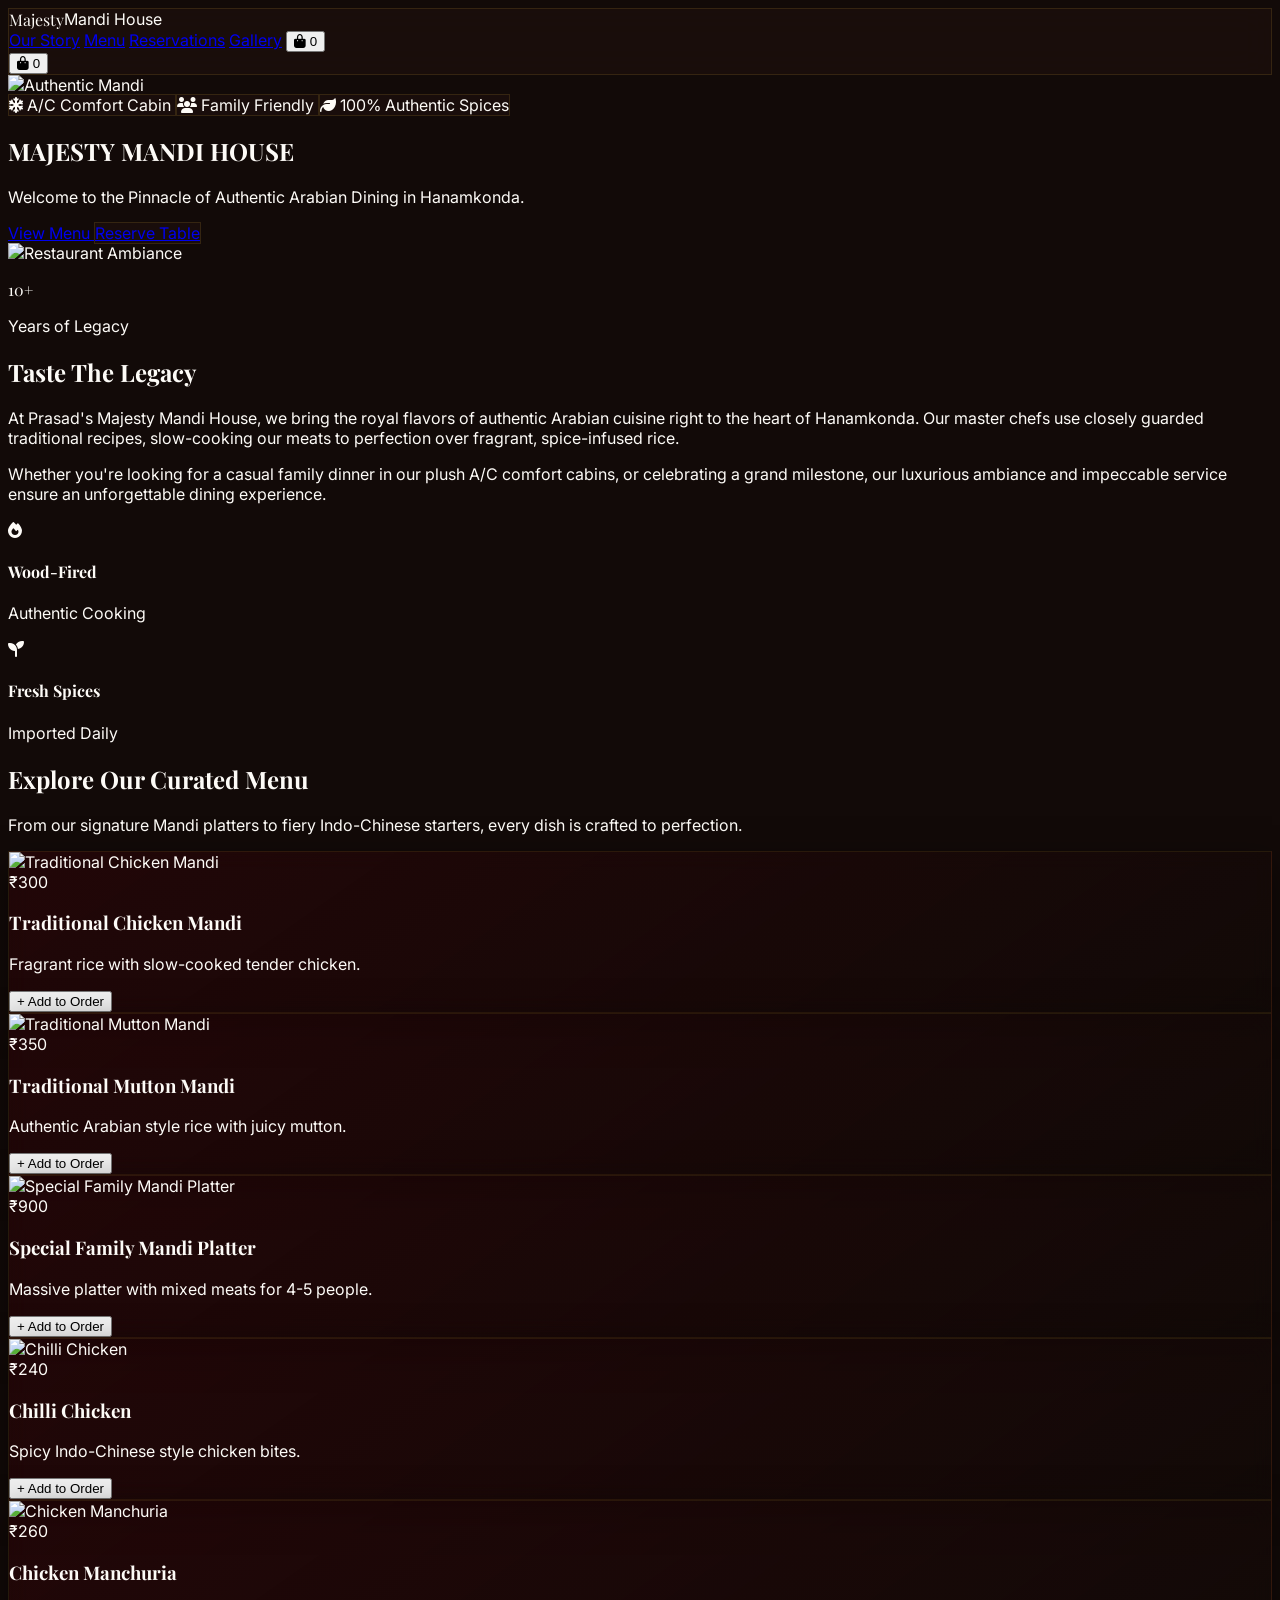
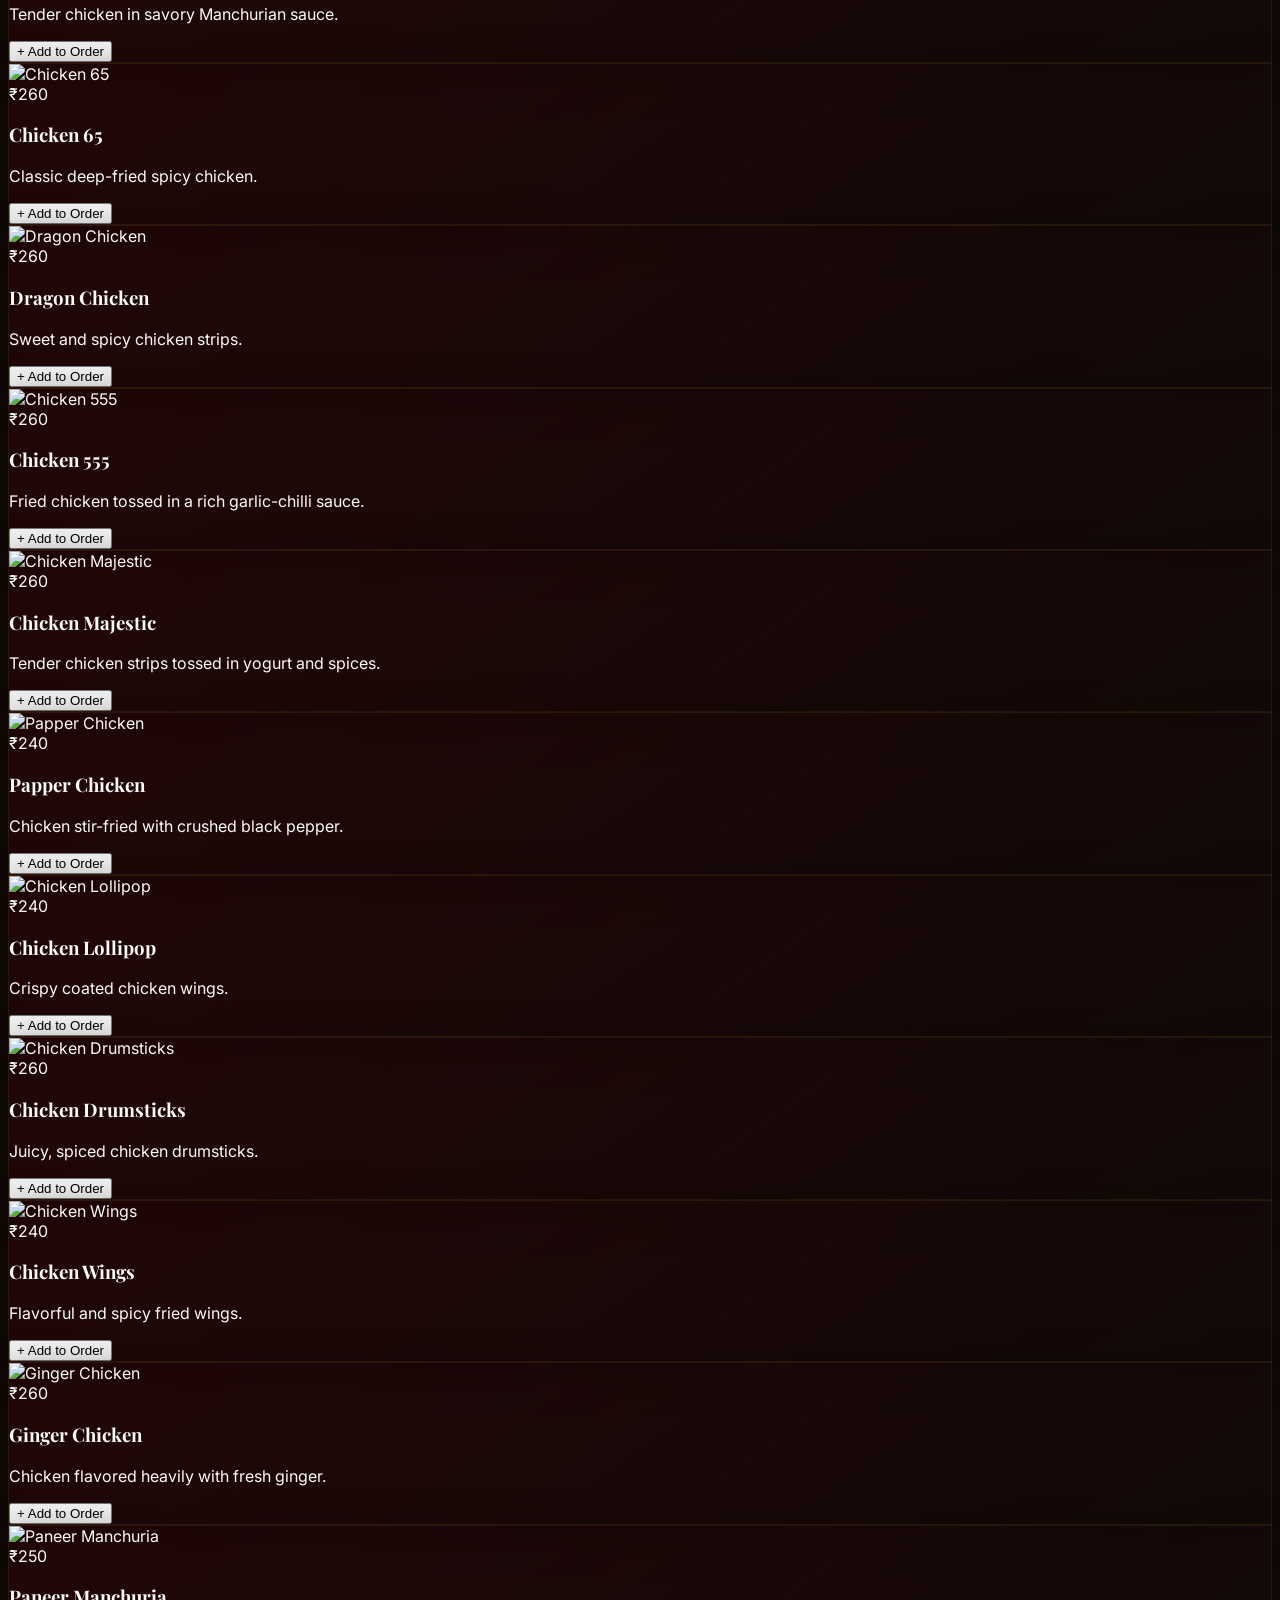
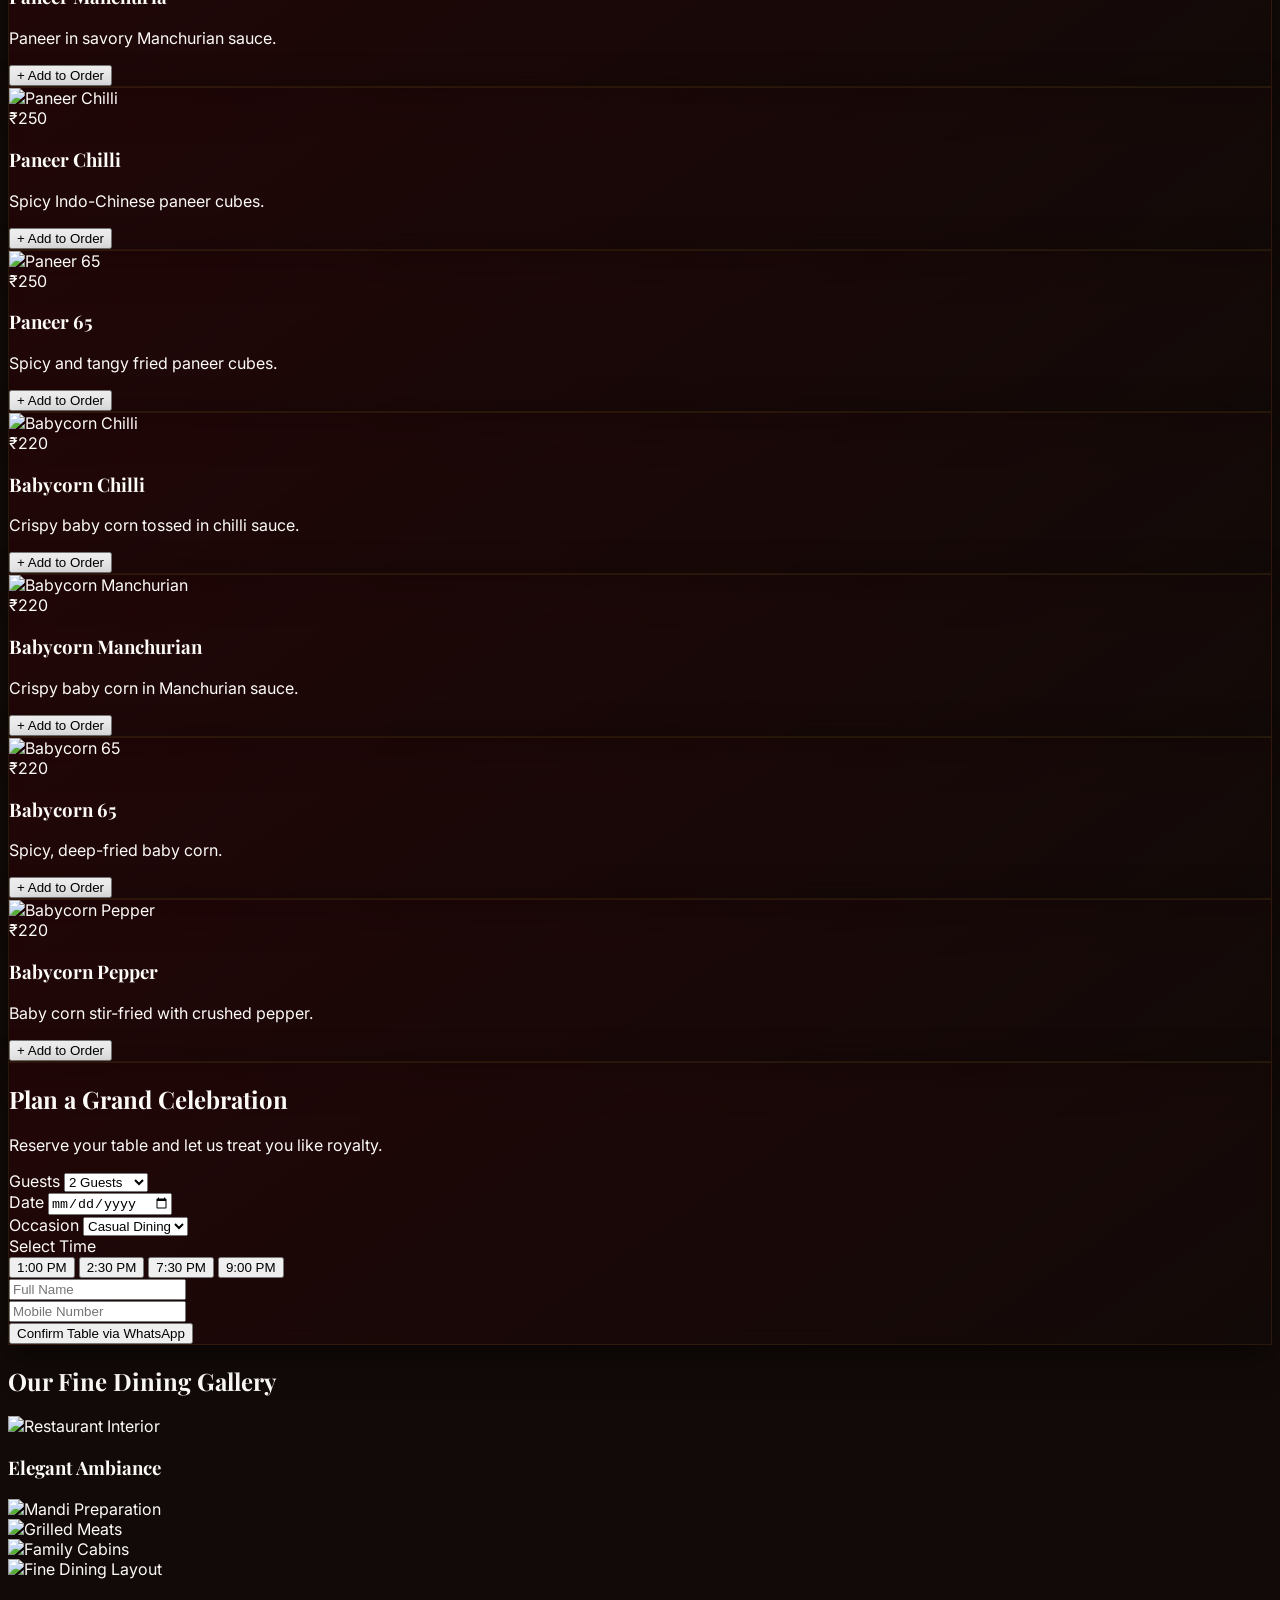
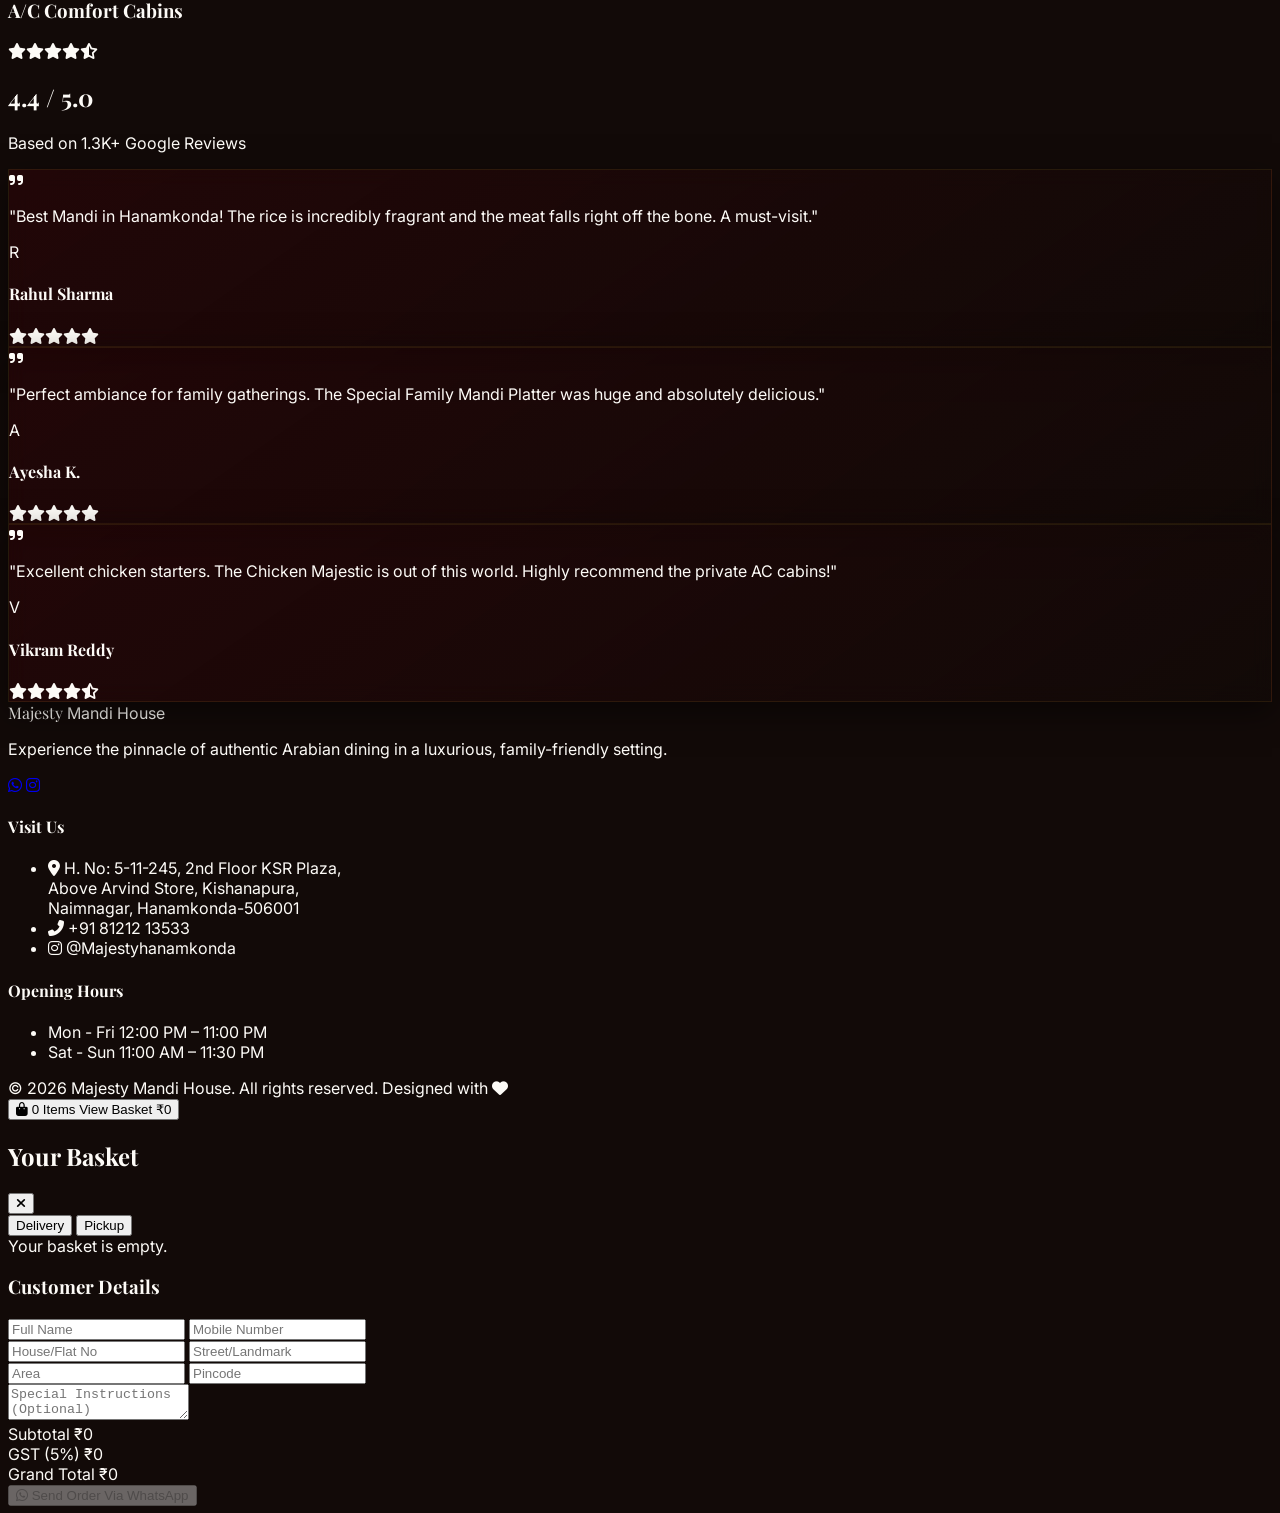
==== commit 8cdee639: "Enhancement: Add full menu items, expand gallery, add about section, configure logo" ====
--- a/index.html
+++ b/index.html
@@ -44,11 +44,16 @@
     <nav class="fixed w-full z-50 glass transition-all duration-300" id="navbar">
         <div class="max-w-7xl mx-auto px-4 sm:px-6 lg:px-8">
             <div class="flex justify-between items-center h-20">
-                <div class="flex flex-col leading-tight cursor-pointer" onclick="window.scrollTo(0,0)">
-                    <span class="font-serif text-gold text-2xl font-bold uppercase tracking-[0.2em] drop-shadow-md">Majesty</span>
-                    <span class="text-xs text-gray-300 tracking-[0.4em] text-right font-light">Mandi House</span>
+                <div class="flex items-center gap-3 cursor-pointer" onclick="window.scrollTo(0,0)">
+                    <!-- Instructing user to place logo.jpg in folder -->
+                    <img src="logo.jpg" alt="Majesty Logo" class="h-12 w-auto object-contain fallback-logo" onerror="this.style.display='none'; this.nextElementSibling.style.display='flex'">
+                    <div class="flex-col leading-tight hidden">
+                        <span class="font-serif text-gold text-2xl font-bold uppercase tracking-[0.2em] drop-shadow-md">Majesty</span>
+                        <span class="text-xs text-gray-300 tracking-[0.4em] text-right font-light">Mandi House</span>
+                    </div>
                 </div>
                 <div class="hidden md:flex space-x-8 items-center">
+                    <a href="#about" class="text-sm uppercase tracking-widest hover:text-gold transition-colors">Our Story</a>
                     <a href="#menu" class="text-sm uppercase tracking-widest hover:text-gold transition-colors">Menu</a>
                     <a href="#reservations" class="text-sm uppercase tracking-widest hover:text-gold transition-colors">Reservations</a>
                     <a href="#gallery" class="text-sm uppercase tracking-widest hover:text-gold transition-colors">Gallery</a>
@@ -108,22 +113,59 @@
         </div>
     </section>
 
+    <!-- About Us Section (NEW to add length) -->
+    <section id="about" class="py-24 bg-dark border-b border-gold/10">
+        <div class="max-w-7xl mx-auto px-4 sm:px-6 lg:px-8">
+            <div class="grid grid-cols-1 lg:grid-cols-2 gap-16 items-center">
+                <div class="relative">
+                    <img src="https://images.unsplash.com/photo-1555396273-367ea4eb4db5?ixlib=rb-4.0.3&auto=format&fit=crop&w=800&q=80" alt="Restaurant Ambiance" class="rounded-xl shadow-[0_20px_50px_rgba(0,0,0,0.5)] border border-gold/20">
+                    <div class="absolute -bottom-8 -right-8 bg-burgundy border border-gold p-6 rounded-lg shadow-2xl hidden md:block">
+                        <p class="font-serif text-3xl text-gold mb-1">10+</p>
+                        <p class="text-sm uppercase tracking-widest text-white">Years of Legacy</p>
+                    </div>
+                </div>
+                <div>
+                    <h2 class="font-serif text-4xl md:text-5xl text-gold mb-6">Taste The Legacy</h2>
+                    <p class="text-gray-400 text-lg leading-relaxed mb-6">
+                        At Prasad's Majesty Mandi House, we bring the royal flavors of authentic Arabian cuisine right to the heart of Hanamkonda. Our master chefs use closely guarded traditional recipes, slow-cooking our meats to perfection over fragrant, spice-infused rice.
+                    </p>
+                    <p class="text-gray-400 text-lg leading-relaxed mb-8">
+                        Whether you're looking for a casual family dinner in our plush A/C comfort cabins, or celebrating a grand milestone, our luxurious ambiance and impeccable service ensure an unforgettable dining experience.
+                    </p>
+                    <div class="grid grid-cols-2 gap-6">
+                        <div class="flex items-center gap-4">
+                            <div class="w-12 h-12 rounded-full bg-dark-lighter border border-gold flex items-center justify-center text-gold">
+                                <i class="fas fa-fire"></i>
+                            </div>
+                            <div>
+                                <h4 class="text-white font-medium uppercase tracking-wider text-sm">Wood-Fired</h4>
+                                <p class="text-gray-500 text-xs">Authentic Cooking</p>
+                            </div>
+                        </div>
+                        <div class="flex items-center gap-4">
+                            <div class="w-12 h-12 rounded-full bg-dark-lighter border border-gold flex items-center justify-center text-gold">
+                                <i class="fas fa-seedling"></i>
+                            </div>
+                            <div>
+                                <h4 class="text-white font-medium uppercase tracking-wider text-sm">Fresh Spices</h4>
+                                <p class="text-gray-500 text-xs">Imported Daily</p>
+                            </div>
+                        </div>
+                    </div>
+                </div>
+            </div>
+        </div>
+    </section>
+
     <!-- Curated Menu Section -->
-    <section id="menu" class="py-24 bg-dark relative">
+    <section id="menu" class="py-24 bg-dark-lighter relative border-b border-gold/10">
         <div class="max-w-7xl mx-auto px-4 sm:px-6 lg:px-8">
             <div class="text-center mb-16">
                 <h2 class="font-serif text-4xl md:text-5xl text-gold mb-4">Explore Our Curated Menu</h2>
-                <div class="w-24 h-1 bg-gradient-to-r from-transparent via-burgundy to-transparent mx-auto"></div>
+                <div class="w-24 h-1 bg-gradient-to-r from-transparent via-burgundy to-transparent mx-auto mb-6"></div>
+                <p class="text-gray-400 max-w-2xl mx-auto">From our signature Mandi platters to fiery Indo-Chinese starters, every dish is crafted to perfection.</p>
             </div>
             
-            <!-- Filter Pills -->
-            <div class="flex flex-wrap justify-center gap-3 mb-12">
-                <button class="px-5 py-2 rounded-full border border-gold text-gold hover:bg-gold hover:text-dark transition text-sm tracking-wider uppercase font-medium">All</button>
-                <button class="px-5 py-2 rounded-full border border-gray-700 text-gray-400 hover:border-gold hover:text-gold transition text-sm tracking-wider uppercase font-medium">Mandi</button>
-                <button class="px-5 py-2 rounded-full border border-gray-700 text-gray-400 hover:border-gold hover:text-gold transition text-sm tracking-wider uppercase font-medium">Starters</button>
-                <button class="px-5 py-2 rounded-full border border-gray-700 text-gray-400 hover:border-gold hover:text-gold transition text-sm tracking-wider uppercase font-medium">Grilled</button>
-            </div>
-
             <!-- Menu Grid -->
             <div class="grid grid-cols-1 md:grid-cols-2 lg:grid-cols-4 gap-8" id="menu-container">
                 <!-- Injected via JS -->
@@ -132,9 +174,9 @@
     </section>
 
     <!-- Reservations Section -->
-    <section id="reservations" class="py-24 bg-dark-lighter border-y border-gold/10 relative overflow-hidden">
+    <section id="reservations" class="py-24 bg-dark relative overflow-hidden">
         <!-- Abstract bg element -->
-        <div class="absolute top-0 right-0 w-1/2 h-full bg-burgundy-900/20 blur-3xl rounded-full translate-x-1/2 -translate-y-1/4 pointer-events-none"></div>
+        <div class="absolute top-0 left-0 w-1/2 h-full bg-burgundy-900/20 blur-3xl rounded-full -translate-x-1/2 -translate-y-1/4 pointer-events-none"></div>
         
         <div class="max-w-5xl mx-auto px-4 sm:px-6 lg:px-8 relative z-10">
             <div class="glass-card rounded-xl p-8 md:p-12">
@@ -202,8 +244,8 @@
         </div>
     </section>
 
-    <!-- Fine Dining Gallery -->
-    <section id="gallery" class="py-24 bg-dark">
+    <!-- Fine Dining Gallery (EXPANDED to 6 images) -->
+    <section id="gallery" class="py-24 bg-dark-lighter border-t border-gold/10">
         <div class="max-w-7xl mx-auto px-4 sm:px-6 lg:px-8">
             <div class="text-center mb-16">
                 <h2 class="font-serif text-4xl text-gold mb-4">Our Fine Dining Gallery</h2>
@@ -223,12 +265,21 @@
                 <div class="group relative rounded-xl overflow-hidden">
                     <img src="https://images.unsplash.com/photo-1604908176997-125f25cc6f3d?ixlib=rb-4.0.3&auto=format&fit=crop&w=600&q=80" alt="Grilled Meats" class="w-full h-full object-cover img-zoom-hover">
                 </div>
+                <div class="group relative rounded-xl overflow-hidden">
+                    <img src="https://images.unsplash.com/photo-1555396273-367ea4eb4db5?ixlib=rb-4.0.3&auto=format&fit=crop&w=600&q=80" alt="Family Cabins" class="w-full h-full object-cover img-zoom-hover">
+                </div>
+                <div class="group relative rounded-xl overflow-hidden md:col-span-2">
+                    <img src="https://images.unsplash.com/photo-1414235077428-338988a2e8c0?ixlib=rb-4.0.3&auto=format&fit=crop&w=1200&q=80" alt="Fine Dining Layout" class="w-full h-full object-cover img-zoom-hover">
+                    <div class="absolute inset-0 bg-gradient-to-t from-dark/90 via-transparent to-transparent opacity-0 group-hover:opacity-100 transition duration-300 flex items-end p-6">
+                        <h3 class="text-gold font-serif text-2xl">A/C Comfort Cabins</h3>
+                    </div>
+                </div>
             </div>
         </div>
     </section>
 
     <!-- Testimonials -->
-    <section class="py-24 bg-dark-lighter border-t border-gold/10">
+    <section class="py-24 bg-dark border-t border-gold/10">
         <div class="max-w-7xl mx-auto px-4 sm:px-6 lg:px-8">
             <div class="flex flex-col items-center mb-16 text-center">
                 <div class="text-gold text-3xl mb-2">
@@ -284,8 +335,12 @@
         <div class="max-w-7xl mx-auto px-4 sm:px-6 lg:px-8">
             <div class="grid grid-cols-1 md:grid-cols-3 gap-12 mb-16">
                 <div>
-                    <span class="font-serif text-gold text-2xl font-bold uppercase tracking-[0.2em] block mb-2">Majesty</span>
-                    <span class="text-xs text-gray-400 tracking-[0.4em] block mb-6">Mandi House</span>
+                    <!-- Instructing user to place logo.jpg in folder -->
+                    <img src="logo.jpg" alt="Majesty Logo" class="h-16 w-auto object-contain mb-4 fallback-logo" onerror="this.style.display='none'; this.nextElementSibling.style.display='block'">
+                    <div class="hidden mb-6">
+                        <span class="font-serif text-gold text-2xl font-bold uppercase tracking-[0.2em] block mb-2">Majesty</span>
+                        <span class="text-xs text-gray-400 tracking-[0.4em] block">Mandi House</span>
+                    </div>
                     <p class="text-gray-400 text-sm leading-relaxed mb-6">Experience the pinnacle of authentic Arabian dining in a luxurious, family-friendly setting.</p>
                     <div class="flex gap-4">
                         <a href="https://wa.me/918121213533" class="h-10 w-10 rounded-full bg-dark-lighter border border-gray-800 flex items-center justify-center text-gold hover:bg-burgundy hover:border-burgundy transition"><i class="fab fa-whatsapp"></i></a>
